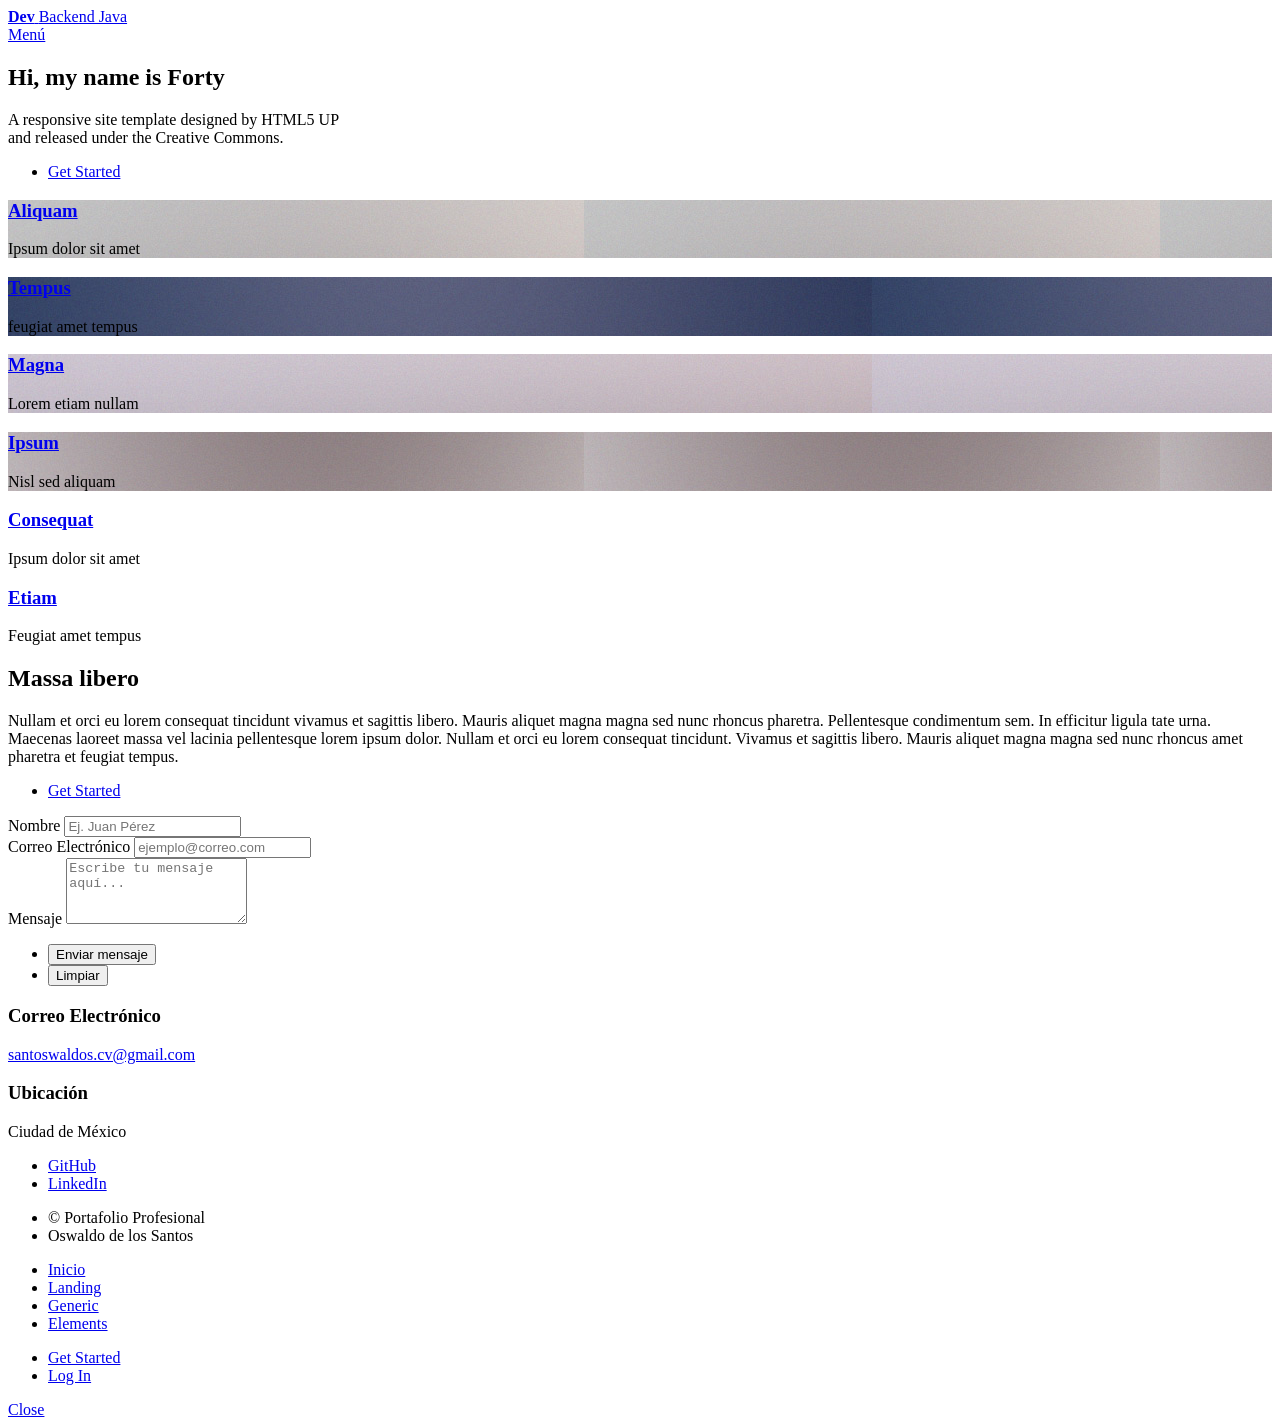
==== index.html @ a9aa3e2d "Ajuste de formulario agregando formspree" ====
<!DOCTYPE HTML>
<!--
	Forty by HTML5 UP
	html5up.net | @ajlkn
	Free for personal and commercial use under the CCA 3.0 license (html5up.net/license)
-->
<html>
	<head>
		<title>Portafolio profesional</title>
		<meta charset="utf-8" />
		<meta name="viewport" content="width=device-width, initial-scale=1, user-scalable=no" />
		<link rel="stylesheet" href="assets/css/main.css" />
		<noscript><link rel="stylesheet" href="assets/css/noscript.css" /></noscript>
	</head>
	<body class="is-preload">

		<!-- Wrapper -->
			<div id="wrapper">

				<!-- Header -->
					<header id="header" class="alt">
						<a href="index.html" class="logo"><strong>Dev</strong> <span>Backend Java</span></a>
						<nav>
							<a href="#menu">Menú</a>
						</nav>
					</header>

				<!-- Menu -->
					<nav id="menu">
						<ul class="links">
							<li><a href="index.html">Inicio</a></li>
							<li><a href="landing.html">Landing</a></li>
							<li><a href="generic.html">Generic</a></li>
							<li><a href="elements.html">Elements</a></li>
						</ul>
						<ul class="actions stacked">
							<li><a href="#" class="button primary fit">Get Started</a></li>
							<li><a href="#" class="button fit">Log In</a></li>
						</ul>
					</nav>

				<!-- Banner -->
					<section id="banner" class="major">
						<div class="inner">
							<header class="major">
								<h1>Hi, my name is Forty</h1>
							</header>
							<div class="content">
								<p>A responsive site template designed by HTML5 UP<br />
								and released under the Creative Commons.</p>
								<ul class="actions">
									<li><a href="#one" class="button next scrolly">Get Started</a></li>
								</ul>
							</div>
						</div>
					</section>

				<!-- Main -->
					<div id="main">

						<!-- One -->
							<section id="one" class="tiles">
								<article>
									<span class="image">
										<img src="images/pic01.jpg" alt="" />
									</span>
									<header class="major">
										<h3><a href="landing.html" class="link">Aliquam</a></h3>
										<p>Ipsum dolor sit amet</p>
									</header>
								</article>
								<article>
									<span class="image">
										<img src="images/pic02.jpg" alt="" />
									</span>
									<header class="major">
										<h3><a href="landing.html" class="link">Tempus</a></h3>
										<p>feugiat amet tempus</p>
									</header>
								</article>
								<article>
									<span class="image">
										<img src="images/pic03.jpg" alt="" />
									</span>
									<header class="major">
										<h3><a href="landing.html" class="link">Magna</a></h3>
										<p>Lorem etiam nullam</p>
									</header>
								</article>
								<article>
									<span class="image">
										<img src="images/pic04.jpg" alt="" />
									</span>
									<header class="major">
										<h3><a href="landing.html" class="link">Ipsum</a></h3>
										<p>Nisl sed aliquam</p>
									</header>
								</article>
								<article>
									<span class="image">
										<img src="images/pic05.jpg" alt="" />
									</span>
									<header class="major">
										<h3><a href="landing.html" class="link">Consequat</a></h3>
										<p>Ipsum dolor sit amet</p>
									</header>
								</article>
								<article>
									<span class="image">
										<img src="images/pic06.jpg" alt="" />
									</span>
									<header class="major">
										<h3><a href="landing.html" class="link">Etiam</a></h3>
										<p>Feugiat amet tempus</p>
									</header>
								</article>
							</section>

						<!-- Two -->
							<section id="two">
								<div class="inner">
									<header class="major">
										<h2>Massa libero</h2>
									</header>
									<p>Nullam et orci eu lorem consequat tincidunt vivamus et sagittis libero. Mauris aliquet magna magna sed nunc rhoncus pharetra. Pellentesque condimentum sem. In efficitur ligula tate urna. Maecenas laoreet massa vel lacinia pellentesque lorem ipsum dolor. Nullam et orci eu lorem consequat tincidunt. Vivamus et sagittis libero. Mauris aliquet magna magna sed nunc rhoncus amet pharetra et feugiat tempus.</p>
									<ul class="actions">
										<li><a href="landing.html" class="button next">Get Started</a></li>
									</ul>
								</div>
							</section>

					</div>

				<!-- Contact -->
					<section id="contact">
						<div class="inner">

							<section>
							  <form method="POST" action="https://formspree.io/f/xrergryk">
							
							    <div class="fields">
								
							      <div class="field half">
							        <label for="name">Nombre</label>
							        <input 
							          type="text" 
							          name="name" 
							          id="name" 
							          placeholder="Ej. Juan Pérez"
							          required
							        />
							      </div>
							  
							      <div class="field half">
							        <label for="email">Correo Electrónico</label>
							        <input 
							          type="email" 
							          name="email" 
							          id="email" 
							          placeholder="ejemplo@correo.com"
							          required
							        />
							      </div>
							  
							      <div class="field">
							        <label for="message">Mensaje</label>
							        <textarea 
							          name="message" 
							          id="message" 
							          rows="4"
							          placeholder="Escribe tu mensaje aquí..."
							          required
							        ></textarea>
							      </div>
							  
							    </div>
							
							    <!-- Anti-spam (opcional pero recomendado) -->
							    <input type="text" name="_gotcha" style="display:none">
							
							    <ul class="actions">
							      <li>
							        <input type="submit" value="Enviar mensaje" class="primary" />
							      </li>
							      <li>
							        <input type="reset" value="Limpiar" />
							      </li>
							    </ul>
							  </form>
							</section>

							<section class="split">
								<section>
									<div class="contact-method">
										<span class="icon solid alt fa-envelope"></span>
										<h3>Correo Electrónico</h3>
										<a href="mailto:santoswaldos.cv@gmail.com">santoswaldos.cv@gmail.com</a>
									</div>
								</section>
								<section>
									<div class="contact-method">
										<span class="icon solid alt fa-home"></span>
										<h3>Ubicación</h3>
										<span>Ciudad de México</br></span>
									</div>
								</section>
							</section>
						</div>
					</section>

				<!-- Footer -->
					<footer id="footer">
						<div class="inner">
							<ul class="icons">
								<li><a href="https://github.com/OswaldoDS" class="icon brands alt fa-github"><span class="label">GitHub</span></a></li>
								<li><a href="https://www.linkedin.com/in/oswaldo-d-h" class="icon brands alt fa-linkedin-in"><span class="label">LinkedIn</span></a></li>
							</ul>
							<ul class="copyright">
								<li>&copy; Portafolio Profesional</li><li> Oswaldo de los Santos</li>
							</ul>
						</div>
					</footer>

			</div>

		<!-- Scripts -->
			<script src="assets/js/jquery.min.js"></script>
			<script src="assets/js/jquery.scrolly.min.js"></script>
			<script src="assets/js/jquery.scrollex.min.js"></script>
			<script src="assets/js/browser.min.js"></script>
			<script src="assets/js/breakpoints.min.js"></script>
			<script src="assets/js/util.js"></script>
			<script src="assets/js/main.js"></script>

	</body>
</html>
---- assets/css/main.css ----
@import url(fontawesome-all.min.css);
@import url("https://fonts.googleapis.com/css?family=Source+Sans+Pro:300,300italic,600,600italic");

/*
	Forty by HTML5 UP
	html5up.net | @ajlkn
	Free for personal and commercial use under the CCA 3.0 license (html5up.net/license)
*/

html, body, div, span, applet, object,
iframe, h1, h2, h3, h4, h5, h6, p, blockquote,
pre, a, abbr, acronym, address, big, cite,
code, del, dfn, em, img, ins, kbd, q, s, samp,
small, strike, strong, sub, sup, tt, var, b,
u, i, center, dl, dt, dd, ol, ul, li, fieldset,
form, label, legend, table, caption, tbody,
tfoot, thead, tr, th, td, article, aside,
canvas, details, embed, figure, figcaption,
footer, header, hgroup, menu, nav, output, ruby,
section, summary, time, mark, audio, video {
	margin: 0;
	padding: 0;
	border: 0;
	font-size: 100%;
	font: inherit;
	vertical-align: baseline;}

article, aside, details, figcaption, figure,
footer, header, hgroup, menu, nav, section {
	display: block;}

body {
	line-height: 1;
}

ol, ul {
	list-style: none;
}

blockquote, q {
	quotes: none;
}

	blockquote:before, blockquote:after, q:before, q:after {
		content: '';
		content: none;
	}

table {
	border-collapse: collapse;
	border-spacing: 0;
}

body {
	-webkit-text-size-adjust: none;
}

mark {
	background-color: transparent;
	color: inherit;
}

input::-moz-focus-inner {
	border: 0;
	padding: 0;
}

input, select, textarea {
	-moz-appearance: none;
	-webkit-appearance: none;
	-ms-appearance: none;
	appearance: none;
}

/* Basic */

	@-ms-viewport {
		width: device-width;
	}

	body {
		-ms-overflow-style: scrollbar;
	}

	@media screen and (max-width: 480px) {

		html, body {
			min-width: 320px;
		}

	}

	html {
		box-sizing: border-box;
	}

	*, *:before, *:after {
		box-sizing: inherit;
	}

	body {
		background: #242943;
	}

		body.is-preload *, body.is-preload *:before, body.is-preload *:after {
			-moz-animation: none !important;
			-webkit-animation: none !important;
			-ms-animation: none !important;
			animation: none !important;
			-moz-transition: none !important;
			-webkit-transition: none !important;
			-ms-transition: none !important;
			transition: none !important;
		}

/* Type */

	body, input, select, textarea {
		color: #ffffff;
		font-family: "Source Sans Pro", Helvetica, sans-serif;
		font-size: 17pt;
		font-weight: 300;
		letter-spacing: 0.025em;
		line-height: 1.65;
	}

		@media screen and (max-width: 1680px) {

			body, input, select, textarea {
				font-size: 14pt;
			}

		}

		@media screen and (max-width: 1280px) {

			body, input, select, textarea {
				font-size: 12pt;
			}

		}

		@media screen and (max-width: 360px) {

			body, input, select, textarea {
				font-size: 11pt;
			}

		}

	a {
		-moz-transition: color 0.2s ease-in-out, border-bottom-color 0.2s ease-in-out;
		-webkit-transition: color 0.2s ease-in-out, border-bottom-color 0.2s ease-in-out;
		-ms-transition: color 0.2s ease-in-out, border-bottom-color 0.2s ease-in-out;
		transition: color 0.2s ease-in-out, border-bottom-color 0.2s ease-in-out;
		border-bottom: dotted 1px;
		color: inherit;
		text-decoration: none;
	}

		a:hover {
			border-bottom-color: transparent;
			color: #9bf1ff !important;
		}

		a:active {
			color: #53e3fb !important;
		}

	strong, b {
		color: #ffffff;
		font-weight: 600;
	}

	em, i {
		font-style: italic;
	}

	p {
		margin: 0 0 2em 0;
	}

	h1, h2, h3, h4, h5, h6 {
		color: #ffffff;
		font-weight: 600;
		line-height: 1.65;
		margin: 0 0 1em 0;
	}

		h1 a, h2 a, h3 a, h4 a, h5 a, h6 a {
			color: inherit;
			border-bottom: 0;
		}

	h1 {
		font-size: 2.5em;
	}

	h2 {
		font-size: 1.75em;
	}

	h3 {
		font-size: 1.35em;
	}

	h4 {
		font-size: 1.1em;
	}

	h5 {
		font-size: 0.9em;
	}

	h6 {
		font-size: 0.7em;
	}

	@media screen and (max-width: 736px) {

		h1 {
			font-size: 2em;
		}

		h2 {
			font-size: 1.5em;
		}

		h3 {
			font-size: 1.25em;
		}

	}

	sub {
		font-size: 0.8em;
		position: relative;
		top: 0.5em;
	}

	sup {
		font-size: 0.8em;
		position: relative;
		top: -0.5em;
	}

	blockquote {
		border-left: solid 4px rgba(212, 212, 255, 0.1);
		font-style: italic;
		margin: 0 0 2em 0;
		padding: 0.5em 0 0.5em 2em;
	}

	code {
		background: rgba(212, 212, 255, 0.035);
		font-family: "Courier New", monospace;
		font-size: 0.9em;
		margin: 0 0.25em;
		padding: 0.25em 0.65em;
	}

	pre {
		-webkit-overflow-scrolling: touch;
		font-family: "Courier New", monospace;
		font-size: 0.9em;
		margin: 0 0 2em 0;
	}

		pre code {
			display: block;
			line-height: 1.75;
			padding: 1em 1.5em;
			overflow-x: auto;
		}

	hr {
		border: 0;
		border-bottom: solid 1px rgba(212, 212, 255, 0.1);
		margin: 2em 0;
	}

		hr.major {
			margin: 3em 0;
		}

	.align-left {
		text-align: left;
	}

	.align-center {
		text-align: center;
	}

	.align-right {
		text-align: right;
	}

/* Row */

	.row {
		display: flex;
		flex-wrap: wrap;
		box-sizing: border-box;
		align-items: stretch;
	}

		.row > * {
			box-sizing: border-box;
		}

		.row.gtr-uniform > * > :last-child {
			margin-bottom: 0;
		}

		.row.aln-left {
			justify-content: flex-start;
		}

		.row.aln-center {
			justify-content: center;
		}

		.row.aln-right {
			justify-content: flex-end;
		}

		.row.aln-top {
			align-items: flex-start;
		}

		.row.aln-middle {
			align-items: center;
		}

		.row.aln-bottom {
			align-items: flex-end;
		}

		.row > .imp {
			order: -1;
		}

		.row > .col-1 {
			width: 8.33333%;
		}

		.row > .off-1 {
			margin-left: 8.33333%;
		}

		.row > .col-2 {
			width: 16.66667%;
		}

		.row > .off-2 {
			margin-left: 16.66667%;
		}

		.row > .col-3 {
			width: 25%;
		}

		.row > .off-3 {
			margin-left: 25%;
		}

		.row > .col-4 {
			width: 33.33333%;
		}

		.row > .off-4 {
			margin-left: 33.33333%;
		}

		.row > .col-5 {
			width: 41.66667%;
		}

		.row > .off-5 {
			margin-left: 41.66667%;
		}

		.row > .col-6 {
			width: 50%;
		}

		.row > .off-6 {
			margin-left: 50%;
		}

		.row > .col-7 {
			width: 58.33333%;
		}

		.row > .off-7 {
			margin-left: 58.33333%;
		}

		.row > .col-8 {
			width: 66.66667%;
		}

		.row > .off-8 {
			margin-left: 66.66667%;
		}

		.row > .col-9 {
			width: 75%;
		}

		.row > .off-9 {
			margin-left: 75%;
		}

		.row > .col-10 {
			width: 83.33333%;
		}

		.row > .off-10 {
			margin-left: 83.33333%;
		}

		.row > .col-11 {
			width: 91.66667%;
		}

		.row > .off-11 {
			margin-left: 91.66667%;
		}

		.row > .col-12 {
			width: 100%;
		}

		.row > .off-12 {
			margin-left: 100%;
		}

		.row.gtr-0 {
			margin-top: 0;
			margin-left: 0em;
		}

			.row.gtr-0 > * {
				padding: 0 0 0 0em;
			}

			.row.gtr-0.gtr-uniform {
				margin-top: 0em;
			}

				.row.gtr-0.gtr-uniform > * {
					padding-top: 0em;
				}

		.row.gtr-25 {
			margin-top: 0;
			margin-left: -0.5em;
		}

			.row.gtr-25 > * {
				padding: 0 0 0 0.5em;
			}

			.row.gtr-25.gtr-uniform {
				margin-top: -0.5em;
			}

				.row.gtr-25.gtr-uniform > * {
					padding-top: 0.5em;
				}

		.row.gtr-50 {
			margin-top: 0;
			margin-left: -1em;
		}

			.row.gtr-50 > * {
				padding: 0 0 0 1em;
			}

			.row.gtr-50.gtr-uniform {
				margin-top: -1em;
			}

				.row.gtr-50.gtr-uniform > * {
					padding-top: 1em;
				}

		.row {
			margin-top: 0;
			margin-left: -2em;
		}

			.row > * {
				padding: 0 0 0 2em;
			}

			.row.gtr-uniform {
				margin-top: -2em;
			}

				.row.gtr-uniform > * {
					padding-top: 2em;
				}

		.row.gtr-150 {
			margin-top: 0;
			margin-left: -3em;
		}

			.row.gtr-150 > * {
				padding: 0 0 0 3em;
			}

			.row.gtr-150.gtr-uniform {
				margin-top: -3em;
			}

				.row.gtr-150.gtr-uniform > * {
					padding-top: 3em;
				}

		.row.gtr-200 {
			margin-top: 0;
			margin-left: -4em;
		}

			.row.gtr-200 > * {
				padding: 0 0 0 4em;
			}

			.row.gtr-200.gtr-uniform {
				margin-top: -4em;
			}

				.row.gtr-200.gtr-uniform > * {
					padding-top: 4em;
				}

		@media screen and (max-width: 1680px) {

			.row {
				display: flex;
				flex-wrap: wrap;
				box-sizing: border-box;
				align-items: stretch;
			}

				.row > * {
					box-sizing: border-box;
				}

				.row.gtr-uniform > * > :last-child {
					margin-bottom: 0;
				}

				.row.aln-left {
					justify-content: flex-start;
				}

				.row.aln-center {
					justify-content: center;
				}

				.row.aln-right {
					justify-content: flex-end;
				}

				.row.aln-top {
					align-items: flex-start;
				}

				.row.aln-middle {
					align-items: center;
				}

				.row.aln-bottom {
					align-items: flex-end;
				}

				.row > .imp-xlarge {
					order: -1;
				}

				.row > .col-1-xlarge {
					width: 8.33333%;
				}

				.row > .off-1-xlarge {
					margin-left: 8.33333%;
				}

				.row > .col-2-xlarge {
					width: 16.66667%;
				}

				.row > .off-2-xlarge {
					margin-left: 16.66667%;
				}

				.row > .col-3-xlarge {
					width: 25%;
				}

				.row > .off-3-xlarge {
					margin-left: 25%;
				}

				.row > .col-4-xlarge {
					width: 33.33333%;
				}

				.row > .off-4-xlarge {
					margin-left: 33.33333%;
				}

				.row > .col-5-xlarge {
					width: 41.66667%;
				}

				.row > .off-5-xlarge {
					margin-left: 41.66667%;
				}

				.row > .col-6-xlarge {
					width: 50%;
				}

				.row > .off-6-xlarge {
					margin-left: 50%;
				}

				.row > .col-7-xlarge {
					width: 58.33333%;
				}

				.row > .off-7-xlarge {
					margin-left: 58.33333%;
				}

				.row > .col-8-xlarge {
					width: 66.66667%;
				}

				.row > .off-8-xlarge {
					margin-left: 66.66667%;
				}

				.row > .col-9-xlarge {
					width: 75%;
				}

				.row > .off-9-xlarge {
					margin-left: 75%;
				}

				.row > .col-10-xlarge {
					width: 83.33333%;
				}

				.row > .off-10-xlarge {
					margin-left: 83.33333%;
				}

				.row > .col-11-xlarge {
					width: 91.66667%;
				}

				.row > .off-11-xlarge {
					margin-left: 91.66667%;
				}

				.row > .col-12-xlarge {
					width: 100%;
				}

				.row > .off-12-xlarge {
					margin-left: 100%;
				}

				.row.gtr-0 {
					margin-top: 0;
					margin-left: 0em;
				}

					.row.gtr-0 > * {
						padding: 0 0 0 0em;
					}

					.row.gtr-0.gtr-uniform {
						margin-top: 0em;
					}

						.row.gtr-0.gtr-uniform > * {
							padding-top: 0em;
						}

				.row.gtr-25 {
					margin-top: 0;
					margin-left: -0.5em;
				}

					.row.gtr-25 > * {
						padding: 0 0 0 0.5em;
					}

					.row.gtr-25.gtr-uniform {
						margin-top: -0.5em;
					}

						.row.gtr-25.gtr-uniform > * {
							padding-top: 0.5em;
						}

				.row.gtr-50 {
					margin-top: 0;
					margin-left: -1em;
				}

					.row.gtr-50 > * {
						padding: 0 0 0 1em;
					}

					.row.gtr-50.gtr-uniform {
						margin-top: -1em;
					}

						.row.gtr-50.gtr-uniform > * {
							padding-top: 1em;
						}

				.row {
					margin-top: 0;
					margin-left: -2em;
				}

					.row > * {
						padding: 0 0 0 2em;
					}

					.row.gtr-uniform {
						margin-top: -2em;
					}

						.row.gtr-uniform > * {
							padding-top: 2em;
						}

				.row.gtr-150 {
					margin-top: 0;
					margin-left: -3em;
				}

					.row.gtr-150 > * {
						padding: 0 0 0 3em;
					}

					.row.gtr-150.gtr-uniform {
						margin-top: -3em;
					}

						.row.gtr-150.gtr-uniform > * {
							padding-top: 3em;
						}

				.row.gtr-200 {
					margin-top: 0;
					margin-left: -4em;
				}

					.row.gtr-200 > * {
						padding: 0 0 0 4em;
					}

					.row.gtr-200.gtr-uniform {
						margin-top: -4em;
					}

						.row.gtr-200.gtr-uniform > * {
							padding-top: 4em;
						}

		}

		@media screen and (max-width: 1280px) {

			.row {
				display: flex;
				flex-wrap: wrap;
				box-sizing: border-box;
				align-items: stretch;
			}

				.row > * {
					box-sizing: border-box;
				}

				.row.gtr-uniform > * > :last-child {
					margin-bottom: 0;
				}

				.row.aln-left {
					justify-content: flex-start;
				}

				.row.aln-center {
					justify-content: center;
				}

				.row.aln-right {
					justify-content: flex-end;
				}

				.row.aln-top {
					align-items: flex-start;
				}

				.row.aln-middle {
					align-items: center;
				}

				.row.aln-bottom {
					align-items: flex-end;
				}

				.row > .imp-large {
					order: -1;
				}

				.row > .col-1-large {
					width: 8.33333%;
				}

				.row > .off-1-large {
					margin-left: 8.33333%;
				}

				.row > .col-2-large {
					width: 16.66667%;
				}

				.row > .off-2-large {
					margin-left: 16.66667%;
				}

				.row > .col-3-large {
					width: 25%;
				}

				.row > .off-3-large {
					margin-left: 25%;
				}

				.row > .col-4-large {
					width: 33.33333%;
				}

				.row > .off-4-large {
					margin-left: 33.33333%;
				}

				.row > .col-5-large {
					width: 41.66667%;
				}

				.row > .off-5-large {
					margin-left: 41.66667%;
				}

				.row > .col-6-large {
					width: 50%;
				}

				.row > .off-6-large {
					margin-left: 50%;
				}

				.row > .col-7-large {
					width: 58.33333%;
				}

				.row > .off-7-large {
					margin-left: 58.33333%;
				}

				.row > .col-8-large {
					width: 66.66667%;
				}

				.row > .off-8-large {
					margin-left: 66.66667%;
				}

				.row > .col-9-large {
					width: 75%;
				}

				.row > .off-9-large {
					margin-left: 75%;
				}

				.row > .col-10-large {
					width: 83.33333%;
				}

				.row > .off-10-large {
					margin-left: 83.33333%;
				}

				.row > .col-11-large {
					width: 91.66667%;
				}

				.row > .off-11-large {
					margin-left: 91.66667%;
				}

				.row > .col-12-large {
					width: 100%;
				}

				.row > .off-12-large {
					margin-left: 100%;
				}

				.row.gtr-0 {
					margin-top: 0;
					margin-left: 0em;
				}

					.row.gtr-0 > * {
						padding: 0 0 0 0em;
					}

					.row.gtr-0.gtr-uniform {
						margin-top: 0em;
					}

						.row.gtr-0.gtr-uniform > * {
							padding-top: 0em;
						}

				.row.gtr-25 {
					margin-top: 0;
					margin-left: -0.375em;
				}

					.row.gtr-25 > * {
						padding: 0 0 0 0.375em;
					}

					.row.gtr-25.gtr-uniform {
						margin-top: -0.375em;
					}

						.row.gtr-25.gtr-uniform > * {
							padding-top: 0.375em;
						}

				.row.gtr-50 {
					margin-top: 0;
					margin-left: -0.75em;
				}

					.row.gtr-50 > * {
						padding: 0 0 0 0.75em;
					}

					.row.gtr-50.gtr-uniform {
						margin-top: -0.75em;
					}

						.row.gtr-50.gtr-uniform > * {
							padding-top: 0.75em;
						}

				.row {
					margin-top: 0;
					margin-left: -1.5em;
				}

					.row > * {
						padding: 0 0 0 1.5em;
					}

					.row.gtr-uniform {
						margin-top: -1.5em;
					}

						.row.gtr-uniform > * {
							padding-top: 1.5em;
						}

				.row.gtr-150 {
					margin-top: 0;
					margin-left: -2.25em;
				}

					.row.gtr-150 > * {
						padding: 0 0 0 2.25em;
					}

					.row.gtr-150.gtr-uniform {
						margin-top: -2.25em;
					}

						.row.gtr-150.gtr-uniform > * {
							padding-top: 2.25em;
						}

				.row.gtr-200 {
					margin-top: 0;
					margin-left: -3em;
				}

					.row.gtr-200 > * {
						padding: 0 0 0 3em;
					}

					.row.gtr-200.gtr-uniform {
						margin-top: -3em;
					}

						.row.gtr-200.gtr-uniform > * {
							padding-top: 3em;
						}

		}

		@media screen and (max-width: 980px) {

			.row {
				display: flex;
				flex-wrap: wrap;
				box-sizing: border-box;
				align-items: stretch;
			}

				.row > * {
					box-sizing: border-box;
				}

				.row.gtr-uniform > * > :last-child {
					margin-bottom: 0;
				}

				.row.aln-left {
					justify-content: flex-start;
				}

				.row.aln-center {
					justify-content: center;
				}

				.row.aln-right {
					justify-content: flex-end;
				}

				.row.aln-top {
					align-items: flex-start;
				}

				.row.aln-middle {
					align-items: center;
				}

				.row.aln-bottom {
					align-items: flex-end;
				}

				.row > .imp-medium {
					order: -1;
				}

				.row > .col-1-medium {
					width: 8.33333%;
				}

				.row > .off-1-medium {
					margin-left: 8.33333%;
				}

				.row > .col-2-medium {
					width: 16.66667%;
				}

				.row > .off-2-medium {
					margin-left: 16.66667%;
				}

				.row > .col-3-medium {
					width: 25%;
				}

				.row > .off-3-medium {
					margin-left: 25%;
				}

				.row > .col-4-medium {
					width: 33.33333%;
				}

				.row > .off-4-medium {
					margin-left: 33.33333%;
				}

				.row > .col-5-medium {
					width: 41.66667%;
				}

				.row > .off-5-medium {
					margin-left: 41.66667%;
				}

				.row > .col-6-medium {
					width: 50%;
				}

				.row > .off-6-medium {
					margin-left: 50%;
				}

				.row > .col-7-medium {
					width: 58.33333%;
				}

				.row > .off-7-medium {
					margin-left: 58.33333%;
				}

				.row > .col-8-medium {
					width: 66.66667%;
				}

				.row > .off-8-medium {
					margin-left: 66.66667%;
				}

				.row > .col-9-medium {
					width: 75%;
				}

				.row > .off-9-medium {
					margin-left: 75%;
				}

				.row > .col-10-medium {
					width: 83.33333%;
				}

				.row > .off-10-medium {
					margin-left: 83.33333%;
				}

				.row > .col-11-medium {
					width: 91.66667%;
				}

				.row > .off-11-medium {
					margin-left: 91.66667%;
				}

				.row > .col-12-medium {
					width: 100%;
				}

				.row > .off-12-medium {
					margin-left: 100%;
				}

				.row.gtr-0 {
					margin-top: 0;
					margin-left: 0em;
				}

					.row.gtr-0 > * {
						padding: 0 0 0 0em;
					}

					.row.gtr-0.gtr-uniform {
						margin-top: 0em;
					}

						.row.gtr-0.gtr-uniform > * {
							padding-top: 0em;
						}

				.row.gtr-25 {
					margin-top: 0;
					margin-left: -0.375em;
				}

					.row.gtr-25 > * {
						padding: 0 0 0 0.375em;
					}

					.row.gtr-25.gtr-uniform {
						margin-top: -0.375em;
					}

						.row.gtr-25.gtr-uniform > * {
							padding-top: 0.375em;
						}

				.row.gtr-50 {
					margin-top: 0;
					margin-left: -0.75em;
				}

					.row.gtr-50 > * {
						padding: 0 0 0 0.75em;
					}

					.row.gtr-50.gtr-uniform {
						margin-top: -0.75em;
					}

						.row.gtr-50.gtr-uniform > * {
							padding-top: 0.75em;
						}

				.row {
					margin-top: 0;
					margin-left: -1.5em;
				}

					.row > * {
						padding: 0 0 0 1.5em;
					}

					.row.gtr-uniform {
						margin-top: -1.5em;
					}

						.row.gtr-uniform > * {
							padding-top: 1.5em;
						}

				.row.gtr-150 {
					margin-top: 0;
					margin-left: -2.25em;
				}

					.row.gtr-150 > * {
						padding: 0 0 0 2.25em;
					}

					.row.gtr-150.gtr-uniform {
						margin-top: -2.25em;
					}

						.row.gtr-150.gtr-uniform > * {
							padding-top: 2.25em;
						}

				.row.gtr-200 {
					margin-top: 0;
					margin-left: -3em;
				}

					.row.gtr-200 > * {
						padding: 0 0 0 3em;
					}

					.row.gtr-200.gtr-uniform {
						margin-top: -3em;
					}

						.row.gtr-200.gtr-uniform > * {
							padding-top: 3em;
						}

		}

		@media screen and (max-width: 736px) {

			.row {
				display: flex;
				flex-wrap: wrap;
				box-sizing: border-box;
				align-items: stretch;
			}

				.row > * {
					box-sizing: border-box;
				}

				.row.gtr-uniform > * > :last-child {
					margin-bottom: 0;
				}

				.row.aln-left {
					justify-content: flex-start;
				}

				.row.aln-center {
					justify-content: center;
				}

				.row.aln-right {
					justify-content: flex-end;
				}

				.row.aln-top {
					align-items: flex-start;
				}

				.row.aln-middle {
					align-items: center;
				}

				.row.aln-bottom {
					align-items: flex-end;
				}

				.row > .imp-small {
					order: -1;
				}

				.row > .col-1-small {
					width: 8.33333%;
				}

				.row > .off-1-small {
					margin-left: 8.33333%;
				}

				.row > .col-2-small {
					width: 16.66667%;
				}

				.row > .off-2-small {
					margin-left: 16.66667%;
				}

				.row > .col-3-small {
					width: 25%;
				}

				.row > .off-3-small {
					margin-left: 25%;
				}

				.row > .col-4-small {
					width: 33.33333%;
				}

				.row > .off-4-small {
					margin-left: 33.33333%;
				}

				.row > .col-5-small {
					width: 41.66667%;
				}

				.row > .off-5-small {
					margin-left: 41.66667%;
				}

				.row > .col-6-small {
					width: 50%;
				}

				.row > .off-6-small {
					margin-left: 50%;
				}

				.row > .col-7-small {
					width: 58.33333%;
				}

				.row > .off-7-small {
					margin-left: 58.33333%;
				}

				.row > .col-8-small {
					width: 66.66667%;
				}

				.row > .off-8-small {
					margin-left: 66.66667%;
				}

				.row > .col-9-small {
					width: 75%;
				}

				.row > .off-9-small {
					margin-left: 75%;
				}

				.row > .col-10-small {
					width: 83.33333%;
				}

				.row > .off-10-small {
					margin-left: 83.33333%;
				}

				.row > .col-11-small {
					width: 91.66667%;
				}

				.row > .off-11-small {
					margin-left: 91.66667%;
				}

				.row > .col-12-small {
					width: 100%;
				}

				.row > .off-12-small {
					margin-left: 100%;
				}

				.row.gtr-0 {
					margin-top: 0;
					margin-left: 0em;
				}

					.row.gtr-0 > * {
						padding: 0 0 0 0em;
					}

					.row.gtr-0.gtr-uniform {
						margin-top: 0em;
					}

						.row.gtr-0.gtr-uniform > * {
							padding-top: 0em;
						}

				.row.gtr-25 {
					margin-top: 0;
					margin-left: -0.3125em;
				}

					.row.gtr-25 > * {
						padding: 0 0 0 0.3125em;
					}

					.row.gtr-25.gtr-uniform {
						margin-top: -0.3125em;
					}

						.row.gtr-25.gtr-uniform > * {
							padding-top: 0.3125em;
						}

				.row.gtr-50 {
					margin-top: 0;
					margin-left: -0.625em;
				}

					.row.gtr-50 > * {
						padding: 0 0 0 0.625em;
					}

					.row.gtr-50.gtr-uniform {
						margin-top: -0.625em;
					}

						.row.gtr-50.gtr-uniform > * {
							padding-top: 0.625em;
						}

				.row {
					margin-top: 0;
					margin-left: -1.25em;
				}

					.row > * {
						padding: 0 0 0 1.25em;
					}

					.row.gtr-uniform {
						margin-top: -1.25em;
					}

						.row.gtr-uniform > * {
							padding-top: 1.25em;
						}

				.row.gtr-150 {
					margin-top: 0;
					margin-left: -1.875em;
				}

					.row.gtr-150 > * {
						padding: 0 0 0 1.875em;
					}

					.row.gtr-150.gtr-uniform {
						margin-top: -1.875em;
					}

						.row.gtr-150.gtr-uniform > * {
							padding-top: 1.875em;
						}

				.row.gtr-200 {
					margin-top: 0;
					margin-left: -2.5em;
				}

					.row.gtr-200 > * {
						padding: 0 0 0 2.5em;
					}

					.row.gtr-200.gtr-uniform {
						margin-top: -2.5em;
					}

						.row.gtr-200.gtr-uniform > * {
							padding-top: 2.5em;
						}

		}

		@media screen and (max-width: 480px) {

			.row {
				display: flex;
				flex-wrap: wrap;
				box-sizing: border-box;
				align-items: stretch;
			}

				.row > * {
					box-sizing: border-box;
				}

				.row.gtr-uniform > * > :last-child {
					margin-bottom: 0;
				}

				.row.aln-left {
					justify-content: flex-start;
				}

				.row.aln-center {
					justify-content: center;
				}

				.row.aln-right {
					justify-content: flex-end;
				}

				.row.aln-top {
					align-items: flex-start;
				}

				.row.aln-middle {
					align-items: center;
				}

				.row.aln-bottom {
					align-items: flex-end;
				}

				.row > .imp-xsmall {
					order: -1;
				}

				.row > .col-1-xsmall {
					width: 8.33333%;
				}

				.row > .off-1-xsmall {
					margin-left: 8.33333%;
				}

				.row > .col-2-xsmall {
					width: 16.66667%;
				}

				.row > .off-2-xsmall {
					margin-left: 16.66667%;
				}

				.row > .col-3-xsmall {
					width: 25%;
				}

				.row > .off-3-xsmall {
					margin-left: 25%;
				}

				.row > .col-4-xsmall {
					width: 33.33333%;
				}

				.row > .off-4-xsmall {
					margin-left: 33.33333%;
				}

				.row > .col-5-xsmall {
					width: 41.66667%;
				}

				.row > .off-5-xsmall {
					margin-left: 41.66667%;
				}

				.row > .col-6-xsmall {
					width: 50%;
				}

				.row > .off-6-xsmall {
					margin-left: 50%;
				}

				.row > .col-7-xsmall {
					width: 58.33333%;
				}

				.row > .off-7-xsmall {
					margin-left: 58.33333%;
				}

				.row > .col-8-xsmall {
					width: 66.66667%;
				}

				.row > .off-8-xsmall {
					margin-left: 66.66667%;
				}

				.row > .col-9-xsmall {
					width: 75%;
				}

				.row > .off-9-xsmall {
					margin-left: 75%;
				}

				.row > .col-10-xsmall {
					width: 83.33333%;
				}

				.row > .off-10-xsmall {
					margin-left: 83.33333%;
				}

				.row > .col-11-xsmall {
					width: 91.66667%;
				}

				.row > .off-11-xsmall {
					margin-left: 91.66667%;
				}

				.row > .col-12-xsmall {
					width: 100%;
				}

				.row > .off-12-xsmall {
					margin-left: 100%;
				}

				.row.gtr-0 {
					margin-top: 0;
					margin-left: 0em;
				}

					.row.gtr-0 > * {
						padding: 0 0 0 0em;
					}

					.row.gtr-0.gtr-uniform {
						margin-top: 0em;
					}

						.row.gtr-0.gtr-uniform > * {
							padding-top: 0em;
						}

				.row.gtr-25 {
					margin-top: 0;
					margin-left: -0.3125em;
				}

					.row.gtr-25 > * {
						padding: 0 0 0 0.3125em;
					}

					.row.gtr-25.gtr-uniform {
						margin-top: -0.3125em;
					}

						.row.gtr-25.gtr-uniform > * {
							padding-top: 0.3125em;
						}

				.row.gtr-50 {
					margin-top: 0;
					margin-left: -0.625em;
				}

					.row.gtr-50 > * {
						padding: 0 0 0 0.625em;
					}

					.row.gtr-50.gtr-uniform {
						margin-top: -0.625em;
					}

						.row.gtr-50.gtr-uniform > * {
							padding-top: 0.625em;
						}

				.row {
					margin-top: 0;
					margin-left: -1.25em;
				}

					.row > * {
						padding: 0 0 0 1.25em;
					}

					.row.gtr-uniform {
						margin-top: -1.25em;
					}

						.row.gtr-uniform > * {
							padding-top: 1.25em;
						}

				.row.gtr-150 {
					margin-top: 0;
					margin-left: -1.875em;
				}

					.row.gtr-150 > * {
						padding: 0 0 0 1.875em;
					}

					.row.gtr-150.gtr-uniform {
						margin-top: -1.875em;
					}

						.row.gtr-150.gtr-uniform > * {
							padding-top: 1.875em;
						}

				.row.gtr-200 {
					margin-top: 0;
					margin-left: -2.5em;
				}

					.row.gtr-200 > * {
						padding: 0 0 0 2.5em;
					}

					.row.gtr-200.gtr-uniform {
						margin-top: -2.5em;
					}

						.row.gtr-200.gtr-uniform > * {
							padding-top: 2.5em;
						}

		}

/* Section/Article */

	section.special, article.special {
		text-align: center;
	}

	header.major {
		width: -moz-max-content;
		width: -webkit-max-content;
		width: -ms-max-content;
		width: max-content;
		margin-bottom: 2em;
	}

		header.major > :first-child {
			margin-bottom: 0;
			width: calc(100% + 0.5em);
		}

			header.major > :first-child:after {
				content: '';
				background-color: #ffffff;
				display: block;
				height: 2px;
				margin: 0.325em 0 0.5em 0;
				width: 100%;
			}

		header.major > p {
			font-size: 0.7em;
			font-weight: 600;
			letter-spacing: 0.25em;
			margin-bottom: 0;
			text-transform: uppercase;
		}

		body.is-ie header.major > :first-child:after {
			max-width: 9em;
		}

		body.is-ie header.major > h1:after {
			max-width: 100% !important;
		}

	@media screen and (max-width: 736px) {

		header.major > p br {
			display: none;
		}

	}

/* Form */

	form {
		margin: 0 0 2em 0;
	}

		form > :last-child {
			margin-bottom: 0;
		}

		form > .fields {
			display: -moz-flex;
			display: -webkit-flex;
			display: -ms-flex;
			display: flex;
			-moz-flex-wrap: wrap;
			-webkit-flex-wrap: wrap;
			-ms-flex-wrap: wrap;
			flex-wrap: wrap;
			width: calc(100% + 3em);
			margin: -1.5em 0 2em -1.5em;
		}

			form > .fields > .field {
				-moz-flex-grow: 0;
				-webkit-flex-grow: 0;
				-ms-flex-grow: 0;
				flex-grow: 0;
				-moz-flex-shrink: 0;
				-webkit-flex-shrink: 0;
				-ms-flex-shrink: 0;
				flex-shrink: 0;
				padding: 1.5em 0 0 1.5em;
				width: calc(100% - 1.5em);
			}

				form > .fields > .field.half {
					width: calc(50% - 0.75em);
				}

				form > .fields > .field.third {
					width: calc(100%/3 - 0.5em);
				}

				form > .fields > .field.quarter {
					width: calc(25% - 0.375em);
				}

		@media screen and (max-width: 480px) {

			form > .fields {
				width: calc(100% + 3em);
				margin: -1.5em 0 2em -1.5em;
			}

				form > .fields > .field {
					padding: 1.5em 0 0 1.5em;
					width: calc(100% - 1.5em);
				}

					form > .fields > .field.half {
						width: calc(100% - 1.5em);
					}

					form > .fields > .field.third {
						width: calc(100% - 1.5em);
					}

					form > .fields > .field.quarter {
						width: calc(100% - 1.5em);
					}

		}

	label {
		color: #ffffff;
		display: block;
		font-size: 0.8em;
		font-weight: 600;
		letter-spacing: 0.25em;
		margin: 0 0 1em 0;
		text-transform: uppercase;
	}

	input[type="text"],
	input[type="password"],
	input[type="email"],
	input[type="tel"],
	input[type="search"],
	input[type="url"],
	select,
	textarea {
		-moz-appearance: none;
		-webkit-appearance: none;
		-ms-appearance: none;
		appearance: none;
		background: rgba(212, 212, 255, 0.035);
		border: none;
		border-radius: 0;
		color: inherit;
		display: block;
		outline: 0;
		padding: 0 1em;
		text-decoration: none;
		width: 100%;
	}

		input[type="text"]:invalid,
		input[type="password"]:invalid,
		input[type="email"]:invalid,
		input[type="tel"]:invalid,
		input[type="search"]:invalid,
		input[type="url"]:invalid,
		select:invalid,
		textarea:invalid {
			box-shadow: none;
		}

		input[type="text"]:focus,
		input[type="password"]:focus,
		input[type="email"]:focus,
		input[type="tel"]:focus,
		input[type="search"]:focus,
		input[type="url"]:focus,
		select:focus,
		textarea:focus {
			border-color: #9bf1ff;
			box-shadow: 0 0 0 2px #9bf1ff;
		}

	select {
		background-image: url("data:image/svg+xml;charset=utf8,%3Csvg xmlns='http://www.w3.org/2000/svg' width='40' height='40' preserveAspectRatio='none' viewBox='0 0 40 40'%3E%3Cpath d='M9.4,12.3l10.4,10.4l10.4-10.4c0.2-0.2,0.5-0.4,0.9-0.4c0.3,0,0.6,0.1,0.9,0.4l3.3,3.3c0.2,0.2,0.4,0.5,0.4,0.9 c0,0.4-0.1,0.6-0.4,0.9L20.7,31.9c-0.2,0.2-0.5,0.4-0.9,0.4c-0.3,0-0.6-0.1-0.9-0.4L4.3,17.3c-0.2-0.2-0.4-0.5-0.4-0.9 c0-0.4,0.1-0.6,0.4-0.9l3.3-3.3c0.2-0.2,0.5-0.4,0.9-0.4S9.1,12.1,9.4,12.3z' fill='rgba(212, 212, 255, 0.1)' /%3E%3C/svg%3E");
		background-size: 1.25rem;
		background-repeat: no-repeat;
		background-position: calc(100% - 1rem) center;
		height: 2.75em;
		padding-right: 2.75em;
		text-overflow: ellipsis;
	}

		select option {
			color: #ffffff;
			background: #242943;
		}

		select:focus::-ms-value {
			background-color: transparent;
		}

		select::-ms-expand {
			display: none;
		}

	input[type="text"],
	input[type="password"],
	input[type="email"],
	input[type="tel"],
	input[type="search"],
	input[type="url"],
	select {
		height: 2.75em;
	}

	textarea {
		padding: 0.75em 1em;
	}

	input[type="checkbox"],
	input[type="radio"] {
		-moz-appearance: none;
		-webkit-appearance: none;
		-ms-appearance: none;
		appearance: none;
		display: block;
		float: left;
		margin-right: -2em;
		opacity: 0;
		width: 1em;
		z-index: -1;
	}

		input[type="checkbox"] + label,
		input[type="radio"] + label {
			text-decoration: none;
			color: #ffffff;
			cursor: pointer;
			display: inline-block;
			font-weight: 300;
			padding-left: 2.65em;
			padding-right: 0.75em;
			position: relative;
		}

			input[type="checkbox"] + label:before,
			input[type="radio"] + label:before {
				-moz-osx-font-smoothing: grayscale;
				-webkit-font-smoothing: antialiased;
				display: inline-block;
				font-style: normal;
				font-variant: normal;
				text-rendering: auto;
				line-height: 1;
				text-transform: none !important;
				font-family: 'Font Awesome 5 Free';
				font-weight: 900;
			}

			input[type="checkbox"] + label:before,
			input[type="radio"] + label:before {
				background: rgba(212, 212, 255, 0.035);
				content: '';
				display: inline-block;
				font-size: 0.8em;
				height: 2.0625em;
				left: 0;
				letter-spacing: 0;
				line-height: 2.0625em;
				position: absolute;
				text-align: center;
				top: 0;
				width: 2.0625em;
			}

		input[type="checkbox"]:checked + label:before,
		input[type="radio"]:checked + label:before {
			background: #ffffff;
			border-color: #9bf1ff;
			content: '\f00c';
			color: #242943;
		}

		input[type="checkbox"]:focus + label:before,
		input[type="radio"]:focus + label:before {
			box-shadow: 0 0 0 2px #9bf1ff;
		}

	input[type="radio"] + label:before {
		border-radius: 100%;
	}

	::-webkit-input-placeholder {
		color: rgba(244, 244, 255, 0.2) !important;
		opacity: 1.0;
	}

	:-moz-placeholder {
		color: rgba(244, 244, 255, 0.2) !important;
		opacity: 1.0;
	}

	::-moz-placeholder {
		color: rgba(244, 244, 255, 0.2) !important;
		opacity: 1.0;
	}

	:-ms-input-placeholder {
		color: rgba(244, 244, 255, 0.2) !important;
		opacity: 1.0;
	}

/* Box */

	.box {
		border: solid 1px rgba(212, 212, 255, 0.1);
		margin-bottom: 2em;
		padding: 1.5em;
	}

		.box > :last-child,
		.box > :last-child > :last-child,
		.box > :last-child > :last-child > :last-child {
			margin-bottom: 0;
		}

		.box.alt {
			border: 0;
			border-radius: 0;
			padding: 0;
		}

/* Icon */

	.icon {
		text-decoration: none;
		border-bottom: none;
		position: relative;
	}

		.icon:before {
			-moz-osx-font-smoothing: grayscale;
			-webkit-font-smoothing: antialiased;
			display: inline-block;
			font-style: normal;
			font-variant: normal;
			text-rendering: auto;
			line-height: 1;
			text-transform: none !important;
			font-family: 'Font Awesome 5 Free';
			font-weight: 400;
		}

		.icon > .label {
			display: none;
		}

		.icon:before {
			line-height: inherit;
		}

		.icon.solid:before {
			font-weight: 900;
		}

		.icon.brands:before {
			font-family: 'Font Awesome 5 Brands';
		}

		.icon.alt:before {
			background-color: #ffffff;
			border-radius: 100%;
			color: #242943;
			display: inline-block;
			height: 2em;
			line-height: 2em;
			text-align: center;
			width: 2em;
		}

	a.icon.alt:before {
		-moz-transition: background-color 0.2s ease-in-out;
		-webkit-transition: background-color 0.2s ease-in-out;
		-ms-transition: background-color 0.2s ease-in-out;
		transition: background-color 0.2s ease-in-out;
	}

	a.icon.alt:hover:before {
		background-color: #6fc3df;
	}

	a.icon.alt:active:before {
		background-color: #37a6cb;
	}

/* Image */

	.image {
		border: 0;
		display: inline-block;
		position: relative;
	}

		.image img {
			display: block;
		}

		.image.left, .image.right {
			max-width: 30%;
		}

			.image.left img, .image.right img {
				width: 100%;
			}

		.image.left {
			float: left;
			margin: 0 1.5em 1.25em 0;
			top: 0.25em;
		}

		.image.right {
			float: right;
			margin: 0 0 1.25em 1.5em;
			top: 0.25em;
		}

		.image.fit {
			display: block;
			margin: 0 0 2em 0;
			width: 100%;
		}

			.image.fit img {
				width: 100%;
			}

		.image.main {
			display: block;
			margin: 2.5em 0;
			width: 100%;
		}

			.image.main img {
				width: 100%;
			}

			@media screen and (max-width: 736px) {

				.image.main {
					margin: 1.5em 0;
				}

			}

/* List */

	ol {
		list-style: decimal;
		margin: 0 0 2em 0;
		padding-left: 1.25em;
	}

		ol li {
			padding-left: 0.25em;
		}

	ul {
		list-style: disc;
		margin: 0 0 2em 0;
		padding-left: 1em;
	}

		ul li {
			padding-left: 0.5em;
		}

		ul.alt {
			list-style: none;
			padding-left: 0;
		}

			ul.alt li {
				border-top: solid 1px rgba(212, 212, 255, 0.1);
				padding: 0.5em 0;
			}

				ul.alt li:first-child {
					border-top: 0;
					padding-top: 0;
				}

	dl {
		margin: 0 0 2em 0;
	}

		dl dt {
			display: block;
			font-weight: 600;
			margin: 0 0 1em 0;
		}

		dl dd {
			margin-left: 2em;
		}

/* Actions */

	ul.actions {
		display: -moz-flex;
		display: -webkit-flex;
		display: -ms-flex;
		display: flex;
		cursor: default;
		list-style: none;
		margin-left: -1em;
		padding-left: 0;
	}

		ul.actions li {
			padding: 0 0 0 1em;
			vertical-align: middle;
		}

		ul.actions.special {
			-moz-justify-content: center;
			-webkit-justify-content: center;
			-ms-justify-content: center;
			justify-content: center;
			width: 100%;
			margin-left: 0;
		}

			ul.actions.special li:first-child {
				padding-left: 0;
			}

		ul.actions.stacked {
			-moz-flex-direction: column;
			-webkit-flex-direction: column;
			-ms-flex-direction: column;
			flex-direction: column;
			margin-left: 0;
		}

			ul.actions.stacked li {
				padding: 1.3em 0 0 0;
			}

				ul.actions.stacked li:first-child {
					padding-top: 0;
				}

		ul.actions.fit {
			width: calc(100% + 1em);
		}

			ul.actions.fit li {
				-moz-flex-grow: 1;
				-webkit-flex-grow: 1;
				-ms-flex-grow: 1;
				flex-grow: 1;
				-moz-flex-shrink: 1;
				-webkit-flex-shrink: 1;
				-ms-flex-shrink: 1;
				flex-shrink: 1;
				width: 100%;
			}

				ul.actions.fit li > * {
					width: 100%;
				}

			ul.actions.fit.stacked {
				width: 100%;
			}

/* Icons */

	ul.icons {
		cursor: default;
		list-style: none;
		padding-left: 0;
	}

		ul.icons li {
			display: inline-block;
			padding: 0 1em 0 0;
		}

			ul.icons li:last-child {
				padding-right: 0;
			}

		@media screen and (max-width: 736px) {

			ul.icons li {
				padding: 0 0.75em 0 0;
			}

		}

/* Pagination */

	ul.pagination {
		cursor: default;
		list-style: none;
		padding-left: 0;
	}

		ul.pagination li {
			display: inline-block;
			padding-left: 0;
			vertical-align: middle;
		}

			ul.pagination li > .page {
				-moz-transition: background-color 0.2s ease-in-out, color 0.2s ease-in-out;
				-webkit-transition: background-color 0.2s ease-in-out, color 0.2s ease-in-out;
				-ms-transition: background-color 0.2s ease-in-out, color 0.2s ease-in-out;
				transition: background-color 0.2s ease-in-out, color 0.2s ease-in-out;
				border-bottom: 0;
				display: inline-block;
				font-size: 0.8em;
				font-weight: 600;
				height: 1.5em;
				line-height: 1.5em;
				margin: 0 0.125em;
				min-width: 1.5em;
				padding: 0 0.5em;
				text-align: center;
			}

				ul.pagination li > .page.active {
					background-color: #ffffff;
					color: #242943;
				}

					ul.pagination li > .page.active:hover {
						background-color: #9bf1ff;
						color: #242943 !important;
					}

					ul.pagination li > .page.active:active {
						background-color: #53e3fb;
					}

			ul.pagination li:first-child {
				padding-right: 0.75em;
			}

			ul.pagination li:last-child {
				padding-left: 0.75em;
			}

		@media screen and (max-width: 480px) {

			ul.pagination li:nth-child(n+2):nth-last-child(n+2) {
				display: none;
			}

			ul.pagination li:first-child {
				padding-right: 0;
			}

		}

/* Table */

	.table-wrapper {
		-webkit-overflow-scrolling: touch;
		overflow-x: auto;
	}

	table {
		margin: 0 0 2em 0;
		width: 100%;
	}

		table tbody tr {
			border: solid 1px rgba(212, 212, 255, 0.1);
			border-left: 0;
			border-right: 0;
		}

			table tbody tr:nth-child(2n + 1) {
				background-color: rgba(212, 212, 255, 0.035);
			}

		table td {
			padding: 0.75em 0.75em;
		}

		table th {
			color: #ffffff;
			font-size: 0.9em;
			font-weight: 600;
			padding: 0 0.75em 0.75em 0.75em;
			text-align: left;
		}

		table thead {
			border-bottom: solid 2px rgba(212, 212, 255, 0.1);
		}

		table tfoot {
			border-top: solid 2px rgba(212, 212, 255, 0.1);
		}

		table.alt {
			border-collapse: separate;
		}

			table.alt tbody tr td {
				border: solid 1px rgba(212, 212, 255, 0.1);
				border-left-width: 0;
				border-top-width: 0;
			}

				table.alt tbody tr td:first-child {
					border-left-width: 1px;
				}

			table.alt tbody tr:first-child td {
				border-top-width: 1px;
			}

			table.alt thead {
				border-bottom: 0;
			}

			table.alt tfoot {
				border-top: 0;
			}

/* Button */

	input[type="submit"],
	input[type="reset"],
	input[type="button"],
	button,
	.button {
		-moz-appearance: none;
		-webkit-appearance: none;
		-ms-appearance: none;
		appearance: none;
		-moz-transition: background-color 0.2s ease-in-out, box-shadow 0.2s ease-in-out, color 0.2s ease-in-out;
		-webkit-transition: background-color 0.2s ease-in-out, box-shadow 0.2s ease-in-out, color 0.2s ease-in-out;
		-ms-transition: background-color 0.2s ease-in-out, box-shadow 0.2s ease-in-out, color 0.2s ease-in-out;
		transition: background-color 0.2s ease-in-out, box-shadow 0.2s ease-in-out, color 0.2s ease-in-out;
		background-color: transparent;
		border: 0;
		border-radius: 0;
		box-shadow: inset 0 0 0 2px #ffffff;
		color: #ffffff;
		cursor: pointer;
		display: inline-block;
		font-size: 0.8em;
		font-weight: 600;
		height: 3.5em;
		letter-spacing: 0.25em;
		line-height: 3.5em;
		padding: 0 1.75em;
		text-align: center;
		text-decoration: none;
		text-transform: uppercase;
		white-space: nowrap;
	}

		input[type="submit"]:hover, input[type="submit"]:active,
		input[type="reset"]:hover,
		input[type="reset"]:active,
		input[type="button"]:hover,
		input[type="button"]:active,
		button:hover,
		button:active,
		.button:hover,
		.button:active {
			box-shadow: inset 0 0 0 2px #9bf1ff;
			color: #9bf1ff;
		}

		input[type="submit"]:active,
		input[type="reset"]:active,
		input[type="button"]:active,
		button:active,
		.button:active {
			background-color: rgba(155, 241, 255, 0.1);
			box-shadow: inset 0 0 0 2px #53e3fb;
			color: #53e3fb;
		}

		input[type="submit"].icon:before,
		input[type="reset"].icon:before,
		input[type="button"].icon:before,
		button.icon:before,
		.button.icon:before {
			margin-right: 0.5em;
		}

		input[type="submit"].fit,
		input[type="reset"].fit,
		input[type="button"].fit,
		button.fit,
		.button.fit {
			width: 100%;
		}

		input[type="submit"].small,
		input[type="reset"].small,
		input[type="button"].small,
		button.small,
		.button.small {
			font-size: 0.6em;
		}

		input[type="submit"].large,
		input[type="reset"].large,
		input[type="button"].large,
		button.large,
		.button.large {
			font-size: 1.25em;
			height: 3em;
			line-height: 3em;
		}

		input[type="submit"].next,
		input[type="reset"].next,
		input[type="button"].next,
		button.next,
		.button.next {
			padding-right: 4.5em;
			position: relative;
		}

			input[type="submit"].next:before, input[type="submit"].next:after,
			input[type="reset"].next:before,
			input[type="reset"].next:after,
			input[type="button"].next:before,
			input[type="button"].next:after,
			button.next:before,
			button.next:after,
			.button.next:before,
			.button.next:after {
				-moz-transition: opacity 0.2s ease-in-out;
				-webkit-transition: opacity 0.2s ease-in-out;
				-ms-transition: opacity 0.2s ease-in-out;
				transition: opacity 0.2s ease-in-out;
				background-position: center right;
				background-repeat: no-repeat;
				background-size: 36px 24px;
				content: '';
				display: block;
				height: 100%;
				position: absolute;
				right: 1.5em;
				top: 0;
				vertical-align: middle;
				width: 36px;
			}

			input[type="submit"].next:before,
			input[type="reset"].next:before,
			input[type="button"].next:before,
			button.next:before,
			.button.next:before {
				background-image: url("data:image/svg+xml;charset=utf8,%3Csvg xmlns='http://www.w3.org/2000/svg' xmlns:xlink='http://www.w3.org/1999/xlink' width='36px' height='24px' viewBox='0 0 36 24' zoomAndPan='disable'%3E%3Cstyle%3Eline %7B stroke: %23ffffff%3B stroke-width: 2px%3B %7D%3C/style%3E%3Cline x1='0' y1='12' x2='34' y2='12' /%3E%3Cline x1='25' y1='4' x2='34' y2='12.5' /%3E%3Cline x1='25' y1='20' x2='34' y2='11.5' /%3E%3C/svg%3E");
			}

			input[type="submit"].next:after,
			input[type="reset"].next:after,
			input[type="button"].next:after,
			button.next:after,
			.button.next:after {
				background-image: url("data:image/svg+xml;charset=utf8,%3Csvg xmlns='http://www.w3.org/2000/svg' xmlns:xlink='http://www.w3.org/1999/xlink' width='36px' height='24px' viewBox='0 0 36 24' zoomAndPan='disable'%3E%3Cstyle%3Eline %7B stroke: %239bf1ff%3B stroke-width: 2px%3B %7D%3C/style%3E%3Cline x1='0' y1='12' x2='34' y2='12' /%3E%3Cline x1='25' y1='4' x2='34' y2='12.5' /%3E%3Cline x1='25' y1='20' x2='34' y2='11.5' /%3E%3C/svg%3E");
				opacity: 0;
				z-index: 1;
			}

			input[type="submit"].next:hover:after, input[type="submit"].next:active:after,
			input[type="reset"].next:hover:after,
			input[type="reset"].next:active:after,
			input[type="button"].next:hover:after,
			input[type="button"].next:active:after,
			button.next:hover:after,
			button.next:active:after,
			.button.next:hover:after,
			.button.next:active:after {
				opacity: 1;
			}

			@media screen and (max-width: 1280px) {

				input[type="submit"].next,
				input[type="reset"].next,
				input[type="button"].next,
				button.next,
				.button.next {
					padding-right: 5em;
				}

			}

		input[type="submit"].primary,
		input[type="reset"].primary,
		input[type="button"].primary,
		button.primary,
		.button.primary {
			background-color: #ffffff;
			box-shadow: none;
			color: #242943;
		}

			input[type="submit"].primary:hover, input[type="submit"].primary:active,
			input[type="reset"].primary:hover,
			input[type="reset"].primary:active,
			input[type="button"].primary:hover,
			input[type="button"].primary:active,
			button.primary:hover,
			button.primary:active,
			.button.primary:hover,
			.button.primary:active {
				background-color: #9bf1ff;
				color: #242943 !important;
			}

			input[type="submit"].primary:active,
			input[type="reset"].primary:active,
			input[type="button"].primary:active,
			button.primary:active,
			.button.primary:active {
				background-color: #53e3fb;
			}

		input[type="submit"].disabled, input[type="submit"]:disabled,
		input[type="reset"].disabled,
		input[type="reset"]:disabled,
		input[type="button"].disabled,
		input[type="button"]:disabled,
		button.disabled,
		button:disabled,
		.button.disabled,
		.button:disabled {
			pointer-events: none;
			cursor: default;
			opacity: 0.25;
		}

/* Tiles */

	.tiles {
		display: -moz-flex;
		display: -webkit-flex;
		display: -ms-flex;
		display: flex;
		-moz-flex-wrap: wrap;
		-webkit-flex-wrap: wrap;
		-ms-flex-wrap: wrap;
		flex-wrap: wrap;
		border-top: 0 !important;
	}

		.tiles + * {
			border-top: 0 !important;
		}

		.tiles article {
			-moz-align-items: center;
			-webkit-align-items: center;
			-ms-align-items: center;
			align-items: center;
			display: -moz-flex;
			display: -webkit-flex;
			display: -ms-flex;
			display: flex;
			-moz-transition: -moz-transform 0.25s ease, opacity 0.25s ease, -moz-filter 1s ease, -webkit-filter 1s ease;
			-webkit-transition: -webkit-transform 0.25s ease, opacity 0.25s ease, -webkit-filter 1s ease, -webkit-filter 1s ease;
			-ms-transition: -ms-transform 0.25s ease, opacity 0.25s ease, -ms-filter 1s ease, -webkit-filter 1s ease;
			transition: transform 0.25s ease, opacity 0.25s ease, filter 1s ease, -webkit-filter 1s ease;
			padding: 4em 4em 2em 4em ;
			background-position: center;
			background-repeat: no-repeat;
			background-size: cover;
			cursor: default;
			height: 40vh;
			max-height: 40em;
			min-height: 23em;
			overflow: hidden;
			position: relative;
			width: 40%;
		}

			.tiles article .image {
				display: none;
			}

			.tiles article header {
				position: relative;
				z-index: 3;
			}

			.tiles article h3 {
				font-size: 1.75em;
			}

				.tiles article h3 a:hover {
					color: inherit !important;
				}

			.tiles article .link.primary {
				border: 0;
				height: 100%;
				left: 0;
				position: absolute;
				top: 0;
				width: 100%;
				z-index: 4;
			}

			.tiles article:before {
				-moz-transition: opacity 0.5s ease;
				-webkit-transition: opacity 0.5s ease;
				-ms-transition: opacity 0.5s ease;
				transition: opacity 0.5s ease;
				bottom: 0;
				content: '';
				display: block;
				height: 100%;
				left: 0;
				opacity: 0.85;
				position: absolute;
				width: 100%;
				z-index: 2;
			}

			.tiles article:after {
				background-color: rgba(36, 41, 67, 0.25);
				content: '';
				display: block;
				height: 100%;
				left: 0;
				position: absolute;
				top: 0;
				width: 100%;
				z-index: 1;
			}

			.tiles article:hover:before {
				opacity: 0;
			}

			.tiles article.is-transitioning {
				-moz-transform: scale(0.95);
				-webkit-transform: scale(0.95);
				-ms-transform: scale(0.95);
				transform: scale(0.95);
				-moz-filter: blur(0.5em);
				-webkit-filter: blur(0.5em);
				-ms-filter: blur(0.5em);
				filter: blur(0.5em);
				opacity: 0;
			}

			.tiles article:nth-child(4n - 1), .tiles article:nth-child(4n - 2) {
				width: 60%;
			}

			.tiles article:nth-child(6n - 5):before {
				background-color: #6fc3df;
			}

			.tiles article:nth-child(6n - 4):before {
				background-color: #8d82c4;
			}

			.tiles article:nth-child(6n - 3):before {
				background-color: #ec8d81;
			}

			.tiles article:nth-child(6n - 2):before {
				background-color: #e7b788;
			}

			.tiles article:nth-child(6n - 1):before {
				background-color: #8ea9e8;
			}

			.tiles article:nth-child(6n):before {
				background-color: #87c5a4;
			}

		@media screen and (max-width: 1280px) {

			.tiles article {
				padding: 4em 3em 2em 3em ;
				height: 30vh;
				max-height: 30em;
				min-height: 20em;
			}

		}

		@media screen and (max-width: 980px) {

			.tiles article {
				width: 50% !important;
			}

		}

		@media screen and (max-width: 736px) {

			.tiles article {
				padding: 3em 1.5em 1em 1.5em ;
				height: 16em;
				max-height: none;
				min-height: 0;
			}

				.tiles article h3 {
					font-size: 1.5em;
				}

		}

		@media screen and (max-width: 480px) {

			.tiles {
				display: block;
			}

				.tiles article {
					height: 20em;
					width: 100% !important;
				}

		}

/* Contact Method */

	.contact-method {
		margin: 0 0 2em 0;
		padding-left: 3.25em;
		position: relative;
	}

		.contact-method .icon {
			left: 0;
			position: absolute;
			top: 0;
		}

		.contact-method h3 {
			margin: 0 0 0.5em 0;
		}

/* Spotlights */

	.spotlights {
		border-top: 0 !important;
	}

		.spotlights + * {
			border-top: 0 !important;
		}

		.spotlights > section {
			display: -moz-flex;
			display: -webkit-flex;
			display: -ms-flex;
			display: flex;
			-moz-flex-direction: row;
			-webkit-flex-direction: row;
			-ms-flex-direction: row;
			flex-direction: row;
			background-color: #2e3450;
		}

			.spotlights > section > .image {
				background-position: center center;
				background-size: cover;
				border-radius: 0;
				display: block;
				position: relative;
				width: 30%;
			}

				.spotlights > section > .image img {
					border-radius: 0;
					display: block;
					width: 100%;
				}

				.spotlights > section > .image:before {
					background: rgba(36, 41, 67, 0.9);
					content: '';
					display: block;
					height: 100%;
					left: 0;
					opacity: 0;
					position: absolute;
					top: 0;
					width: 100%;
				}

			.spotlights > section > .content {
				display: -moz-flex;
				display: -webkit-flex;
				display: -ms-flex;
				display: flex;
				-moz-flex-direction: column;
				-webkit-flex-direction: column;
				-ms-flex-direction: column;
				flex-direction: column;
				-moz-justify-content: center;
				-webkit-justify-content: center;
				-ms-justify-content: center;
				justify-content: center;
				-moz-align-items: center;
				-webkit-align-items: center;
				-ms-align-items: center;
				align-items: center;
				padding: 2em 3em 0.1em 3em ;
				width: 70%;
			}

				.spotlights > section > .content > .inner {
					margin: 0 auto;
					max-width: 100%;
					width: 65em;
				}

			.spotlights > section:nth-child(2n) {
				-moz-flex-direction: row-reverse;
				-webkit-flex-direction: row-reverse;
				-ms-flex-direction: row-reverse;
				flex-direction: row-reverse;
				background-color: #333856;
			}

				.spotlights > section:nth-child(2n) > .content {
					-moz-align-items: -moz-flex-end;
					-webkit-align-items: -webkit-flex-end;
					-ms-align-items: -ms-flex-end;
					align-items: flex-end;
				}

		@media screen and (max-width: 1680px) {

			.spotlights > section > .image {
				width: 40%;
			}

			.spotlights > section > .content {
				width: 60%;
			}

		}

		@media screen and (max-width: 1280px) {

			.spotlights > section > .image {
				width: 45%;
			}

			.spotlights > section > .content {
				width: 55%;
			}

		}

		@media screen and (max-width: 980px) {

			.spotlights > section {
				display: block;
			}

				.spotlights > section > .image {
					width: 100%;
				}

				.spotlights > section > .content {
					padding: 4em 3em 2em 3em ;
					width: 100%;
				}

		}

		@media screen and (max-width: 736px) {

			.spotlights > section > .content {
				padding: 3em 1.5em 1em 1.5em ;
			}

		}

/* Header */

	@-moz-keyframes reveal-header {
		0% {
			top: -4em;
			opacity: 0;
		}

		100% {
			top: 0;
			opacity: 1;
		}
	}

	@-webkit-keyframes reveal-header {
		0% {
			top: -4em;
			opacity: 0;
		}

		100% {
			top: 0;
			opacity: 1;
		}
	}

	@-ms-keyframes reveal-header {
		0% {
			top: -4em;
			opacity: 0;
		}

		100% {
			top: 0;
			opacity: 1;
		}
	}

	@keyframes reveal-header {
		0% {
			top: -4em;
			opacity: 0;
		}

		100% {
			top: 0;
			opacity: 1;
		}
	}

	#header {
		display: -moz-flex;
		display: -webkit-flex;
		display: -ms-flex;
		display: flex;
		background-color: #2a2f4a;
		box-shadow: 0 0 0.25em 0 rgba(0, 0, 0, 0.15);
		cursor: default;
		font-weight: 600;
		height: 3.25em;
		left: 0;
		letter-spacing: 0.25em;
		line-height: 3.25em;
		margin: 0;
		position: fixed;
		text-transform: uppercase;
		top: 0;
		width: 100%;
		z-index: 10000;
	}

		#header .logo {
			border: 0;
			display: inline-block;
			font-size: 0.8em;
			height: inherit;
			line-height: inherit;
			padding: 0 1.5em;
		}

			#header .logo strong {
				-moz-transition: background-color 0.2s ease-in-out, color 0.2s ease-in-out;
				-webkit-transition: background-color 0.2s ease-in-out, color 0.2s ease-in-out;
				-ms-transition: background-color 0.2s ease-in-out, color 0.2s ease-in-out;
				transition: background-color 0.2s ease-in-out, color 0.2s ease-in-out;
				background-color: #ffffff;
				color: #242943;
				display: inline-block;
				line-height: 1.65em;
				margin-right: 0.325em;
				padding: 0 0.125em 0 0.375em;
			}

			#header .logo:hover strong {
				background-color: #9bf1ff;
			}

			#header .logo:active strong {
				background-color: #53e3fb;
			}

		#header nav {
			display: -moz-flex;
			display: -webkit-flex;
			display: -ms-flex;
			display: flex;
			-moz-justify-content: -moz-flex-end;
			-webkit-justify-content: -webkit-flex-end;
			-ms-justify-content: -ms-flex-end;
			justify-content: flex-end;
			-moz-flex-grow: 1;
			-webkit-flex-grow: 1;
			-ms-flex-grow: 1;
			flex-grow: 1;
			height: inherit;
			line-height: inherit;
		}

			#header nav a {
				border: 0;
				display: block;
				font-size: 0.8em;
				height: inherit;
				line-height: inherit;
				padding: 0 0.75em;
				position: relative;
				vertical-align: middle;
			}

				#header nav a:last-child {
					padding-right: 1.5em;
				}

				#header nav a[href="#menu"] {
					padding-right: 3.325em !important;
				}

					#header nav a[href="#menu"]:before, #header nav a[href="#menu"]:after {
						background-image: url("data:image/svg+xml;charset=utf8,%3Csvg xmlns='http://www.w3.org/2000/svg' width='24' height='32' viewBox='0 0 24 32' preserveAspectRatio='none'%3E%3Cstyle%3Eline %7B stroke-width: 2px%3B stroke: %23ffffff%3B %7D%3C/style%3E%3Cline x1='0' y1='11' x2='24' y2='11' /%3E%3Cline x1='0' y1='21' x2='24' y2='21' /%3E%3Cline x1='0' y1='16' x2='24' y2='16' /%3E%3C/svg%3E");
						background-position: center;
						background-repeat: no-repeat;
						background-size: 24px 32px;
						content: '';
						display: block;
						height: 100%;
						position: absolute;
						right: 1.5em;
						top: 0;
						vertical-align: middle;
						width: 24px;
					}

					#header nav a[href="#menu"]:after {
						-moz-transition: opacity 0.2s ease-in-out;
						-webkit-transition: opacity 0.2s ease-in-out;
						-ms-transition: opacity 0.2s ease-in-out;
						transition: opacity 0.2s ease-in-out;
						background-image: url("data:image/svg+xml;charset=utf8,%3Csvg xmlns='http://www.w3.org/2000/svg' width='24' height='32' viewBox='0 0 24 32' preserveAspectRatio='none'%3E%3Cstyle%3Eline %7B stroke-width: 2px%3B stroke: %239bf1ff%3B %7D%3C/style%3E%3Cline x1='0' y1='11' x2='24' y2='11' /%3E%3Cline x1='0' y1='21' x2='24' y2='21' /%3E%3Cline x1='0' y1='16' x2='24' y2='16' /%3E%3C/svg%3E");
						opacity: 0;
						z-index: 1;
					}

					#header nav a[href="#menu"]:hover:after, #header nav a[href="#menu"]:active:after {
						opacity: 1;
					}

					#header nav a[href="#menu"]:last-child {
						padding-right: 3.875em !important;
					}

						#header nav a[href="#menu"]:last-child:before, #header nav a[href="#menu"]:last-child:after {
							right: 2em;
						}

		#header.reveal {
			-moz-animation: reveal-header 0.35s ease;
			-webkit-animation: reveal-header 0.35s ease;
			-ms-animation: reveal-header 0.35s ease;
			animation: reveal-header 0.35s ease;
		}

		#header.alt {
			-moz-transition: opacity 2.5s ease;
			-webkit-transition: opacity 2.5s ease;
			-ms-transition: opacity 2.5s ease;
			transition: opacity 2.5s ease;
			-moz-transition-delay: 0.75s;
			-webkit-transition-delay: 0.75s;
			-ms-transition-delay: 0.75s;
			transition-delay: 0.75s;
			-moz-animation: none;
			-webkit-animation: none;
			-ms-animation: none;
			animation: none;
			background-color: transparent;
			box-shadow: none;
			position: absolute;
		}

			#header.alt.style1 .logo strong {
				color: #6fc3df;
			}

			#header.alt.style2 .logo strong {
				color: #8d82c4;
			}

			#header.alt.style3 .logo strong {
				color: #ec8d81;
			}

			#header.alt.style4 .logo strong {
				color: #e7b788;
			}

			#header.alt.style5 .logo strong {
				color: #8ea9e8;
			}

			#header.alt.style6 .logo strong {
				color: #87c5a4;
			}

		body.is-preload #header.alt {
			opacity: 0;
		}

		@media screen and (max-width: 1680px) {

			#header nav a[href="#menu"] {
				padding-right: 3.75em !important;
			}

				#header nav a[href="#menu"]:last-child {
					padding-right: 4.25em !important;
				}

		}

		@media screen and (max-width: 1280px) {

			#header nav a[href="#menu"] {
				padding-right: 4em !important;
			}

				#header nav a[href="#menu"]:last-child {
					padding-right: 4.5em !important;
				}

		}

		@media screen and (max-width: 736px) {

			#header {
				height: 2.75em;
				line-height: 2.75em;
			}

				#header .logo {
					padding: 0 1em;
				}

				#header nav a {
					padding: 0 0.5em;
				}

					#header nav a:last-child {
						padding-right: 1em;
					}

					#header nav a[href="#menu"] {
						padding-right: 3.25em !important;
					}

						#header nav a[href="#menu"]:before, #header nav a[href="#menu"]:after {
							right: 0.75em;
						}

						#header nav a[href="#menu"]:last-child {
							padding-right: 4em !important;
						}

							#header nav a[href="#menu"]:last-child:before, #header nav a[href="#menu"]:last-child:after {
								right: 1.5em;
							}

		}

		@media screen and (max-width: 480px) {

			#header .logo span {
				display: none;
			}

			#header nav a[href="#menu"] {
				overflow: hidden;
				padding-right: 0 !important;
				text-indent: 5em;
				white-space: nowrap;
				width: 5em;
			}

				#header nav a[href="#menu"]:before, #header nav a[href="#menu"]:after {
					right: 0;
					width: inherit;
				}

				#header nav a[href="#menu"]:last-child:before, #header nav a[href="#menu"]:last-child:after {
					width: 4em;
					right: 0;
				}

		}

/* Banner */

	#banner {
		-moz-align-items: center;
		-webkit-align-items: center;
		-ms-align-items: center;
		align-items: center;
		background-image: url("../../images/banner.jpg");
		display: -moz-flex;
		display: -webkit-flex;
		display: -ms-flex;
		display: flex;
		padding: 6em 0 2em 0 ;
		background-attachment: fixed;
		background-position: center;
		background-repeat: no-repeat;
		background-size: cover;
		border-bottom: 0 !important;
		cursor: default;
		height: 60vh;
		margin-bottom: -3.25em;
		max-height: 32em;
		min-height: 22em;
		position: relative;
		top: -3.25em;
	}

		#banner:after {
			-moz-transition: opacity 2.5s ease;
			-webkit-transition: opacity 2.5s ease;
			-ms-transition: opacity 2.5s ease;
			transition: opacity 2.5s ease;
			-moz-transition-delay: 0.75s;
			-webkit-transition-delay: 0.75s;
			-ms-transition-delay: 0.75s;
			transition-delay: 0.75s;
			pointer-events: none;
			background-color: #242943;
			content: '';
			display: block;
			height: 100%;
			left: 0;
			opacity: 0.85;
			position: absolute;
			top: 0;
			width: 100%;
			z-index: 1;
		}

		#banner h1 {
			font-size: 3.25em;
		}

		#banner > .inner {
			-moz-transition: opacity 1.5s ease, -moz-transform 0.5s ease-out, -moz-filter 0.5s ease, -webkit-filter 0.5s ease;
			-webkit-transition: opacity 1.5s ease, -webkit-transform 0.5s ease-out, -webkit-filter 0.5s ease, -webkit-filter 0.5s ease;
			-ms-transition: opacity 1.5s ease, -ms-transform 0.5s ease-out, -ms-filter 0.5s ease, -webkit-filter 0.5s ease;
			transition: opacity 1.5s ease, transform 0.5s ease-out, filter 0.5s ease, -webkit-filter 0.5s ease;
			padding: 0 !important;
			position: relative;
			z-index: 2;
		}

			#banner > .inner .image {
				display: none;
			}

			#banner > .inner header {
				width: auto;
			}

				#banner > .inner header > :first-child {
					width: auto;
				}

					#banner > .inner header > :first-child:after {
						max-width: 100%;
					}

			#banner > .inner .content {
				display: -moz-flex;
				display: -webkit-flex;
				display: -ms-flex;
				display: flex;
				-moz-align-items: center;
				-webkit-align-items: center;
				-ms-align-items: center;
				align-items: center;
				margin: 0 0 2em 0;
			}

				#banner > .inner .content > * {
					margin-right: 1.5em;
					margin-bottom: 0;
				}

				#banner > .inner .content > :last-child {
					margin-right: 0;
				}

				#banner > .inner .content p {
					font-size: 0.7em;
					font-weight: 600;
					letter-spacing: 0.25em;
					text-transform: uppercase;
				}

		#banner.major {
			height: 75vh;
			min-height: 30em;
			max-height: 50em;
		}

			#banner.major.alt {
				opacity: 0.75;
			}

		#banner.style1:after {
			background-color: #6fc3df;
		}

		#banner.style2:after {
			background-color: #8d82c4;
		}

		#banner.style3:after {
			background-color: #ec8d81;
		}

		#banner.style4:after {
			background-color: #e7b788;
		}

		#banner.style5:after {
			background-color: #8ea9e8;
		}

		#banner.style6:after {
			background-color: #87c5a4;
		}

		body.is-preload #banner:after {
			opacity: 1.0;
		}

		body.is-preload #banner > .inner {
			-moz-filter: blur(0.125em);
			-webkit-filter: blur(0.125em);
			-ms-filter: blur(0.125em);
			filter: blur(0.125em);
			-moz-transform: translateX(-0.5em);
			-webkit-transform: translateX(-0.5em);
			-ms-transform: translateX(-0.5em);
			transform: translateX(-0.5em);
			opacity: 0;
		}

		@media screen and (max-width: 1280px) {

			#banner {
				background-attachment: scroll;
			}

		}

		@media screen and (max-width: 736px) {

			#banner {
				padding: 5em 0 1em 0 ;
				height: auto;
				margin-bottom: -2.75em;
				max-height: none;
				min-height: 0;
				top: -2.75em;
			}

				#banner h1 {
					font-size: 2em;
				}

				#banner > .inner .content {
					display: block;
				}

					#banner > .inner .content > * {
						margin-right: 0;
						margin-bottom: 2em;
					}

				#banner.major {
					height: auto;
					min-height: 0;
					max-height: none;
				}

		}

		@media screen and (max-width: 480px) {

			#banner {
				padding: 6em 0 2em 0 ;
			}

				#banner > .inner .content p br {
					display: none;
				}

				#banner.major {
					padding: 8em 0 4em 0 ;
				}

		}

/* Main */

	#main {
		background-color: #2a2f4a;
	}

		#main > * {
			border-top: solid 1px rgba(212, 212, 255, 0.1);
		}

			#main > *:first-child {
				border-top: 0;
			}

			#main > * > .inner {
				padding: 4em 0 2em 0 ;
				margin: 0 auto;
				max-width: 65em;
				width: calc(100% - 6em);
			}

				@media screen and (max-width: 736px) {

					#main > * > .inner {
						padding: 3em 0 1em 0 ;
						width: calc(100% - 3em);
					}

				}

		#main.alt {
			background-color: transparent;
			border-bottom: solid 1px rgba(212, 212, 255, 0.1);
		}

/* Contact */

	#contact {
		border-bottom: solid 1px rgba(212, 212, 255, 0.1);
		overflow-x: hidden;
	}

		#contact > .inner {
			display: -moz-flex;
			display: -webkit-flex;
			display: -ms-flex;
			display: flex;
			padding: 0 !important;
		}

			#contact > .inner > :nth-child(2n - 1) {
				padding: 4em 3em 2em 0 ;
				border-right: solid 1px rgba(212, 212, 255, 0.1);
				width: 60%;
			}

			#contact > .inner > :nth-child(2n) {
				padding-left: 3em;
				width: 40%;
			}

			#contact > .inner > .split {
				padding: 0;
			}

				#contact > .inner > .split > * {
					padding: 3em 0 1em 3em ;
					position: relative;
				}

					#contact > .inner > .split > *:before {
						border-top: solid 1px rgba(212, 212, 255, 0.1);
						content: '';
						display: block;
						margin-left: -3em;
						position: absolute;
						top: 0;
						width: calc(100vw + 3em);
					}

				#contact > .inner > .split > :first-child:before {
					display: none;
				}

		@media screen and (max-width: 980px) {

			#contact > .inner {
				display: block;
			}

				#contact > .inner > :nth-child(2n - 1) {
					padding: 4em 0 2em 0 ;
					border-right: 0;
					width: 100%;
				}

				#contact > .inner > :nth-child(2n) {
					padding-left: 0;
					width: 100%;
				}

				#contact > .inner > .split > * {
					padding: 3em 0 1em 0 ;
				}

				#contact > .inner > .split > :first-child:before {
					display: block;
				}

		}

		@media screen and (max-width: 736px) {

			#contact > .inner > :nth-child(2n - 1) {
				padding: 3em 0 1em 0 ;
			}

		}

/* Footer */

	#footer .copyright {
		font-size: 0.8em;
		list-style: none;
		padding-left: 0;
	}

		#footer .copyright li {
			border-left: solid 1px rgba(212, 212, 255, 0.1);
			color: rgba(244, 244, 255, 0.2);
			display: inline-block;
			line-height: 1;
			margin-left: 1em;
			padding-left: 1em;
		}

			#footer .copyright li:first-child {
				border-left: 0;
				margin-left: 0;
				padding-left: 0;
			}

	@media screen and (max-width: 480px) {

		#footer .copyright li {
			display: block;
			border-left: 0;
			margin-left: 0;
			padding-left: 0;
			line-height: inherit;
		}

	}

/* Wrapper */

	#wrapper {
		-moz-transition: -moz-filter 0.35s ease, -webkit-filter 0.35s ease, opacity 0.375s ease-out;
		-webkit-transition: -webkit-filter 0.35s ease, -webkit-filter 0.35s ease, opacity 0.375s ease-out;
		-ms-transition: -ms-filter 0.35s ease, -webkit-filter 0.35s ease, opacity 0.375s ease-out;
		transition: filter 0.35s ease, -webkit-filter 0.35s ease, opacity 0.375s ease-out;
		padding-top: 3.25em;
	}

		#wrapper.is-transitioning {
			opacity: 0;
		}

		#wrapper > * > .inner {
			padding: 4em 0 2em 0 ;
			margin: 0 auto;
			max-width: 65em;
			width: calc(100% - 6em);
		}

			@media screen and (max-width: 736px) {

				#wrapper > * > .inner {
					padding: 3em 0 1em 0 ;
					width: calc(100% - 3em);
				}

			}

		@media screen and (max-width: 736px) {

			#wrapper {
				padding-top: 2.75em;
			}

		}

/* Menu */

	#menu {
		-moz-transition: -moz-transform 0.35s ease, opacity 0.35s ease, visibility 0.35s;
		-webkit-transition: -webkit-transform 0.35s ease, opacity 0.35s ease, visibility 0.35s;
		-ms-transition: -ms-transform 0.35s ease, opacity 0.35s ease, visibility 0.35s;
		transition: transform 0.35s ease, opacity 0.35s ease, visibility 0.35s;
		-moz-align-items: center;
		-webkit-align-items: center;
		-ms-align-items: center;
		align-items: center;
		display: -moz-flex;
		display: -webkit-flex;
		display: -ms-flex;
		display: flex;
		-moz-justify-content: center;
		-webkit-justify-content: center;
		-ms-justify-content: center;
		justify-content: center;
		pointer-events: none;
		background: rgba(36, 41, 67, 0.9);
		box-shadow: none;
		height: 100%;
		left: 0;
		opacity: 0;
		overflow: hidden;
		padding: 3em 2em;
		position: fixed;
		top: 0;
		visibility: hidden;
		width: 100%;
		z-index: 10002;
	}

		#menu .inner {
			-moz-transition: -moz-transform 0.35s ease-out, opacity 0.35s ease, visibility 0.35s;
			-webkit-transition: -webkit-transform 0.35s ease-out, opacity 0.35s ease, visibility 0.35s;
			-ms-transition: -ms-transform 0.35s ease-out, opacity 0.35s ease, visibility 0.35s;
			transition: transform 0.35s ease-out, opacity 0.35s ease, visibility 0.35s;
			-moz-transform: rotateX(20deg);
			-webkit-transform: rotateX(20deg);
			-ms-transform: rotateX(20deg);
			transform: rotateX(20deg);
			-webkit-overflow-scrolling: touch;
			max-width: 100%;
			max-height: 100vh;
			opacity: 0;
			overflow: auto;
			text-align: center;
			visibility: hidden;
			width: 18em;
		}

			#menu .inner > :first-child {
				margin-top: 2em;
			}

			#menu .inner > :last-child {
				margin-bottom: 3em;
			}

		#menu ul {
			margin: 0 0 1em 0;
		}

			#menu ul.links {
				list-style: none;
				padding: 0;
			}

				#menu ul.links > li {
					padding: 0;
				}

					#menu ul.links > li > a:not(.button) {
						border: 0;
						border-top: solid 1px rgba(212, 212, 255, 0.1);
						display: block;
						font-size: 0.8em;
						font-weight: 600;
						letter-spacing: 0.25em;
						line-height: 4em;
						text-decoration: none;
						text-transform: uppercase;
					}

					#menu ul.links > li > .button {
						display: block;
						margin: 0.5em 0 0 0;
					}

					#menu ul.links > li:first-child > a:not(.button) {
						border-top: 0 !important;
					}

		#menu .close {
			-moz-transition: color 0.2s ease-in-out;
			-webkit-transition: color 0.2s ease-in-out;
			-ms-transition: color 0.2s ease-in-out;
			transition: color 0.2s ease-in-out;
			-webkit-tap-highlight-color: rgba(0, 0, 0, 0);
			border: 0;
			cursor: pointer;
			display: block;
			height: 4em;
			line-height: 4em;
			overflow: hidden;
			padding-right: 1.25em;
			position: absolute;
			right: 0;
			text-align: right;
			text-indent: 8em;
			top: 0;
			vertical-align: middle;
			white-space: nowrap;
			width: 8em;
		}

			#menu .close:before, #menu .close:after {
				-moz-transition: opacity 0.2s ease-in-out;
				-webkit-transition: opacity 0.2s ease-in-out;
				-ms-transition: opacity 0.2s ease-in-out;
				transition: opacity 0.2s ease-in-out;
				background-position: center;
				background-repeat: no-repeat;
				content: '';
				display: block;
				height: 4em;
				position: absolute;
				right: 0;
				top: 0;
				width: 4em;
			}

			#menu .close:before {
				background-image: url("data:image/svg+xml;charset=utf8,%3Csvg xmlns='http://www.w3.org/2000/svg' xmlns:xlink='http://www.w3.org/1999/xlink' width='20px' height='20px' viewBox='0 0 20 20' zoomAndPan='disable'%3E%3Cstyle%3Eline %7B stroke: %23ffffff%3B stroke-width: 2%3B %7D%3C/style%3E%3Cline x1='0' y1='0' x2='20' y2='20' /%3E%3Cline x1='20' y1='0' x2='0' y2='20' /%3E%3C/svg%3E");
			}

			#menu .close:after {
				background-image: url("data:image/svg+xml;charset=utf8,%3Csvg xmlns='http://www.w3.org/2000/svg' xmlns:xlink='http://www.w3.org/1999/xlink' width='20px' height='20px' viewBox='0 0 20 20' zoomAndPan='disable'%3E%3Cstyle%3Eline %7B stroke: %239bf1ff%3B stroke-width: 2%3B %7D%3C/style%3E%3Cline x1='0' y1='0' x2='20' y2='20' /%3E%3Cline x1='20' y1='0' x2='0' y2='20' /%3E%3C/svg%3E");
				opacity: 0;
			}

			#menu .close:hover:after, #menu .close:active:after {
				opacity: 1;
			}

	body.is-ie #menu {
		background: rgba(42, 47, 74, 0.975);
	}

	body.is-menu-visible #wrapper {
		-moz-filter: blur(0.5em);
		-webkit-filter: blur(0.5em);
		-ms-filter: blur(0.5em);
		filter: blur(0.5em);
	}

	body.is-menu-visible #menu {
		pointer-events: auto;
		opacity: 1;
		visibility: visible;
	}

		body.is-menu-visible #menu .inner {
			-moz-transform: none;
			-webkit-transform: none;
			-ms-transform: none;
			transform: none;
			opacity: 1;
			visibility: visible;
		}
---- assets/css/noscript.css ----
/*
	Forty by HTML5 UP
	html5up.net | @ajlkn
	Free for personal and commercial use under the CCA 3.0 license (html5up.net/license)
*/

/* Banner */

	body.is-preload #banner:after {
		opacity: 0.85;
	}

	body.is-preload #banner > .inner {
		-moz-filter: none;
		-webkit-filter: none;
		-ms-filter: none;
		filter: none;
		-moz-transform: none;
		-webkit-transform: none;
		-ms-transform: none;
		transform: none;
		opacity: 1;
	}
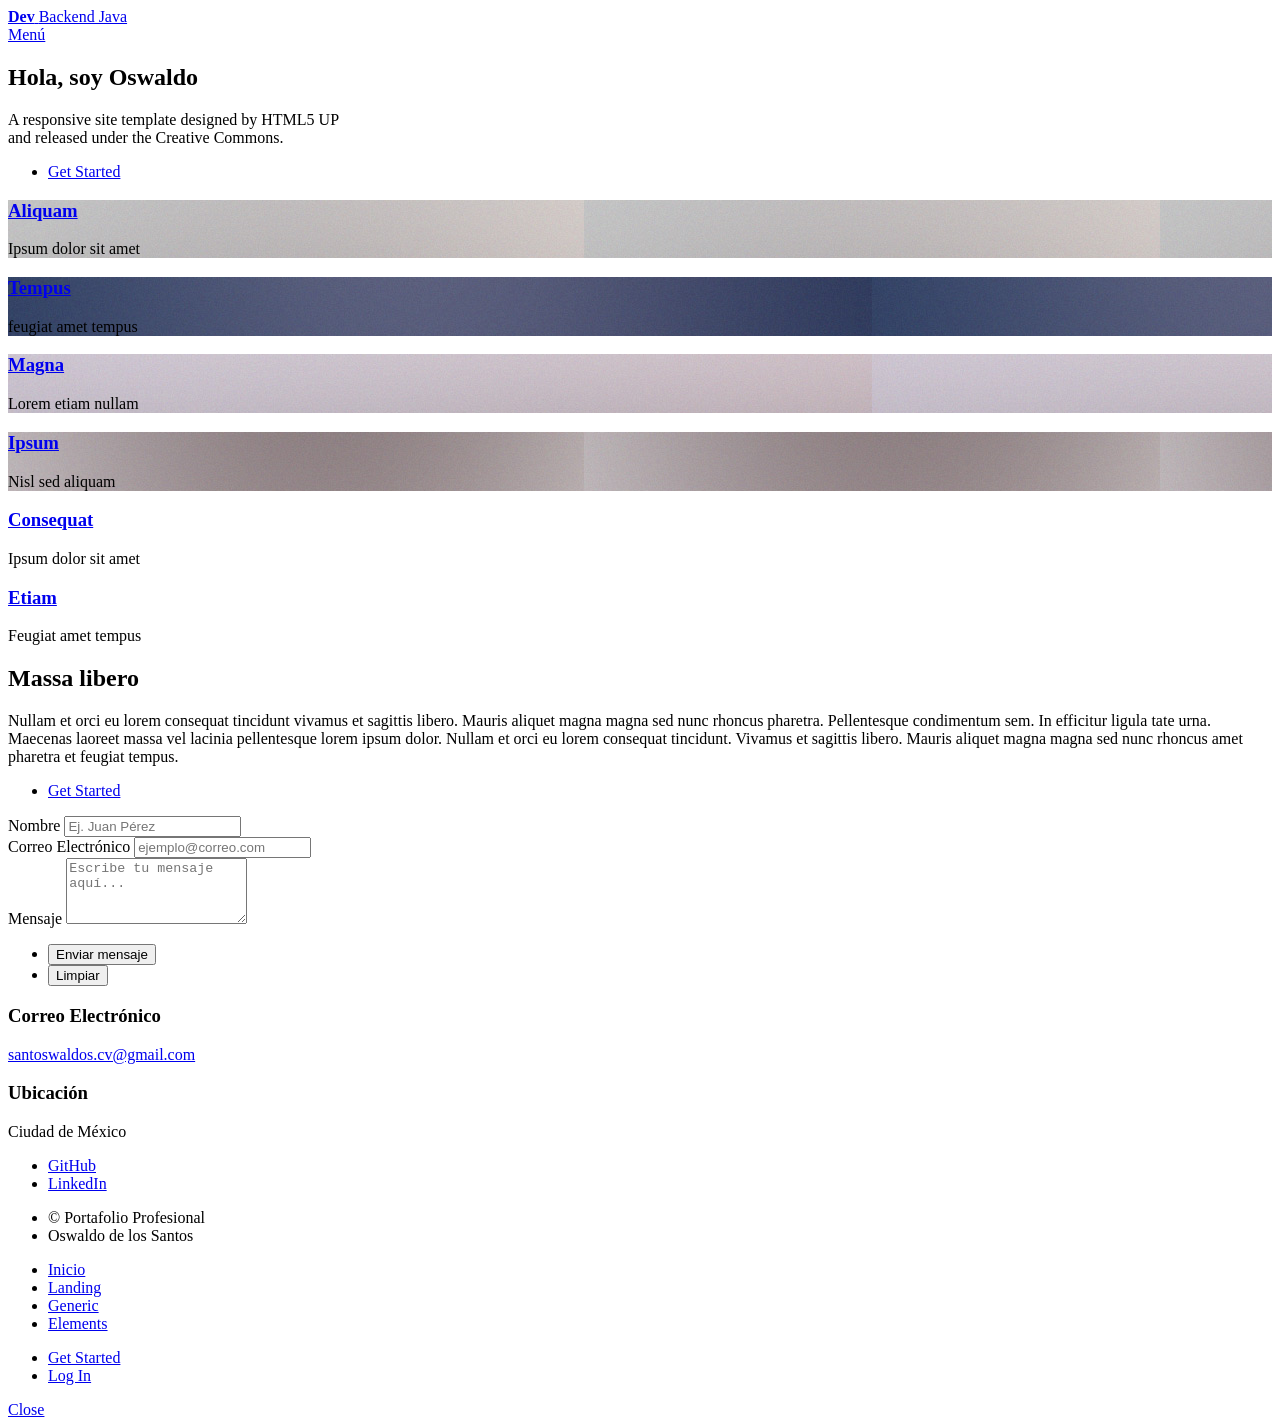
==== commit 7376bf72: "Ajuste de la cabecera" ====
--- a/index.html
+++ b/index.html
@@ -1,9 +1,4 @@
 <!DOCTYPE HTML>
-<!--
-	Forty by HTML5 UP
-	html5up.net | @ajlkn
-	Free for personal and commercial use under the CCA 3.0 license (html5up.net/license)
--->
 <html>
 	<head>
 		<title>Portafolio profesional</title>
@@ -43,7 +38,7 @@
 					<section id="banner" class="major">
 						<div class="inner">
 							<header class="major">
-								<h1>Hi, my name is Forty</h1>
+								<h1>Hola, soy Oswaldo</h1>
 							</header>
 							<div class="content">
 								<p>A responsive site template designed by HTML5 UP<br />
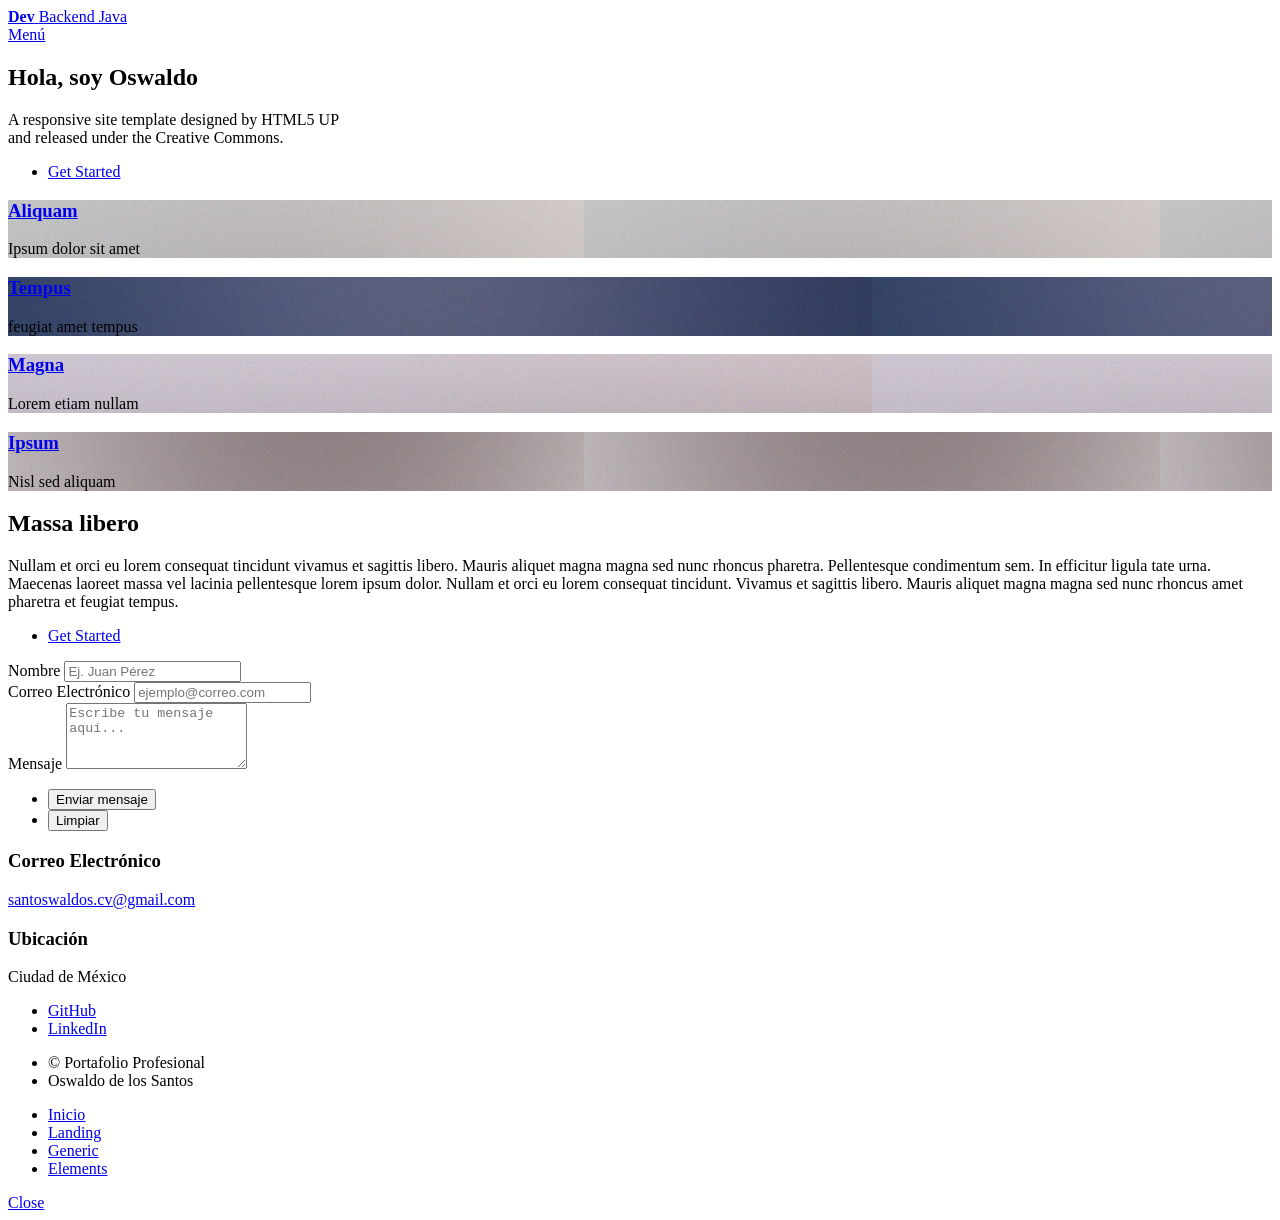
==== commit 542e0da0: "Ajustando pies de página y formulario" ====
--- a/index.html
+++ b/index.html
@@ -27,10 +27,6 @@
 							<li><a href="landing.html">Landing</a></li>
 							<li><a href="generic.html">Generic</a></li>
 							<li><a href="elements.html">Elements</a></li>
-						</ul>
-						<ul class="actions stacked">
-							<li><a href="#" class="button primary fit">Get Started</a></li>
-							<li><a href="#" class="button fit">Log In</a></li>
 						</ul>
 					</nav>
 
@@ -91,26 +87,8 @@
 										<p>Nisl sed aliquam</p>
 									</header>
 								</article>
-								<article>
-									<span class="image">
-										<img src="images/pic05.jpg" alt="" />
-									</span>
-									<header class="major">
-										<h3><a href="landing.html" class="link">Consequat</a></h3>
-										<p>Ipsum dolor sit amet</p>
-									</header>
-								</article>
-								<article>
-									<span class="image">
-										<img src="images/pic06.jpg" alt="" />
-									</span>
-									<header class="major">
-										<h3><a href="landing.html" class="link">Etiam</a></h3>
-										<p>Feugiat amet tempus</p>
-									</header>
-								</article>
-							</section>
-
+							</section>
+							
 						<!-- Two -->
 							<section id="two">
 								<div class="inner">
@@ -129,7 +107,6 @@
 				<!-- Contact -->
 					<section id="contact">
 						<div class="inner">
-
 							<section>
 							  <form method="POST" action="https://formspree.io/f/xrergryk">
 							
@@ -215,7 +192,6 @@
 							</ul>
 						</div>
 					</footer>
-
 			</div>
 
 		<!-- Scripts -->
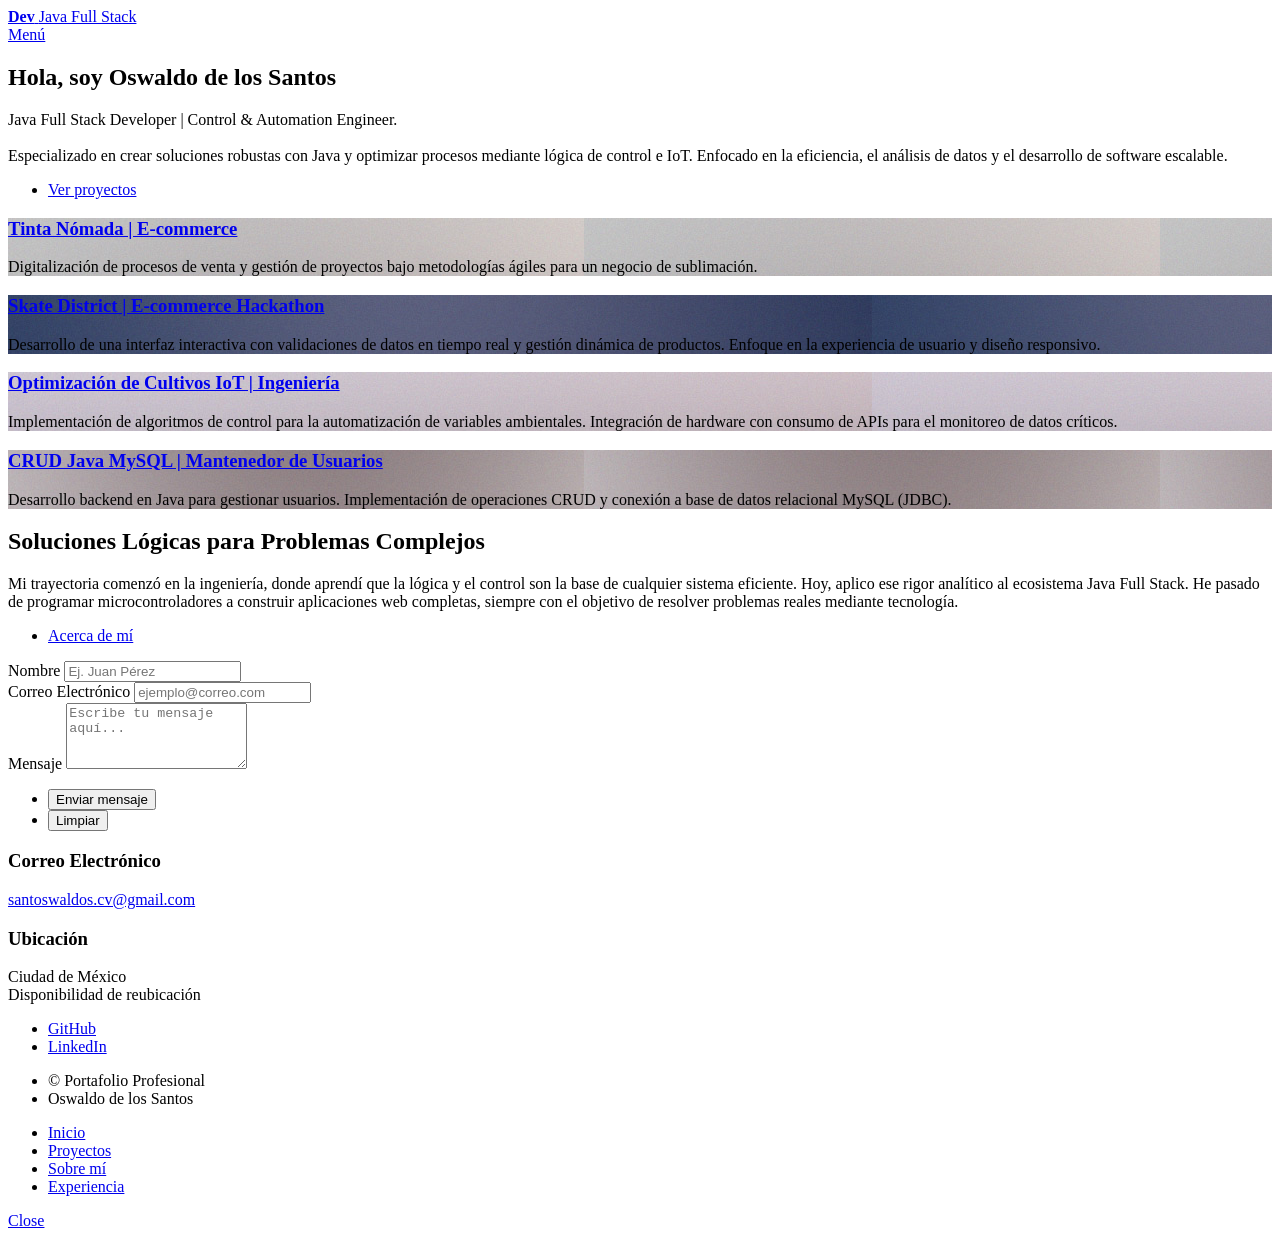
==== commit 4ab45b34: "Ajustes completos de index, donde se da a conocer una introducción acerca de mí y los proyectos" ====
--- a/index.html
+++ b/index.html
@@ -14,7 +14,7 @@
 
 				<!-- Header -->
 					<header id="header" class="alt">
-						<a href="index.html" class="logo"><strong>Dev</strong> <span>Backend Java</span></a>
+						<a href="index.html" class="logo"><strong>Dev</strong> <span> Java Full Stack</span></a>
 						<nav>
 							<a href="#menu">Menú</a>
 						</nav>
@@ -24,9 +24,9 @@
 					<nav id="menu">
 						<ul class="links">
 							<li><a href="index.html">Inicio</a></li>
-							<li><a href="landing.html">Landing</a></li>
-							<li><a href="generic.html">Generic</a></li>
-							<li><a href="elements.html">Elements</a></li>
+							<li><a href="landing.html">Proyectos</a></li>
+							<li><a href="generic.html">Sobre mí</a></li>
+							<li><a href="elements.html">Experiencia</a></li>
 						</ul>
 					</nav>
 
@@ -34,13 +34,13 @@
 					<section id="banner" class="major">
 						<div class="inner">
 							<header class="major">
-								<h1>Hola, soy Oswaldo</h1>
+								<h1>Hola, soy Oswaldo de los Santos</h1>
 							</header>
 							<div class="content">
-								<p>A responsive site template designed by HTML5 UP<br />
-								and released under the Creative Commons.</p>
+								<p>Java Full Stack Developer | Control & Automation Engineer.<br/><br/>
+								Especializado en crear soluciones robustas con Java y optimizar procesos mediante lógica de control e IoT. Enfocado en la eficiencia, el análisis de datos y el desarrollo de software escalable.</p>
 								<ul class="actions">
-									<li><a href="#one" class="button next scrolly">Get Started</a></li>
+									<li><a href="#one" class="button next scrolly">Ver proyectos</a></li>
 								</ul>
 							</div>
 						</div>
@@ -56,8 +56,8 @@
 										<img src="images/pic01.jpg" alt="" />
 									</span>
 									<header class="major">
-										<h3><a href="landing.html" class="link">Aliquam</a></h3>
-										<p>Ipsum dolor sit amet</p>
+										<h3><a href="landing.html" class="link">Tinta Nómada | E-commerce</a></h3>
+										<p>Digitalización de procesos de venta y gestión de proyectos bajo metodologías ágiles para un negocio de sublimación.</p>
 									</header>
 								</article>
 								<article>
@@ -65,8 +65,8 @@
 										<img src="images/pic02.jpg" alt="" />
 									</span>
 									<header class="major">
-										<h3><a href="landing.html" class="link">Tempus</a></h3>
-										<p>feugiat amet tempus</p>
+										<h3><a href="landing.html" class="link">Skate District | E-commerce Hackathon</a></h3>
+										<p>Desarrollo de una interfaz interactiva con validaciones de datos en tiempo real y gestión dinámica de productos. Enfoque en la experiencia de usuario y diseño responsivo.</p>
 									</header>
 								</article>
 								<article>
@@ -74,8 +74,8 @@
 										<img src="images/pic03.jpg" alt="" />
 									</span>
 									<header class="major">
-										<h3><a href="landing.html" class="link">Magna</a></h3>
-										<p>Lorem etiam nullam</p>
+										<h3><a href="landing.html" class="link">Optimización de Cultivos IoT | Ingeniería</a></h3>
+										<p>Implementación de algoritmos de control para la automatización de variables ambientales. Integración de hardware con consumo de APIs para el monitoreo de datos críticos.</p>
 									</header>
 								</article>
 								<article>
@@ -83,8 +83,8 @@
 										<img src="images/pic04.jpg" alt="" />
 									</span>
 									<header class="major">
-										<h3><a href="landing.html" class="link">Ipsum</a></h3>
-										<p>Nisl sed aliquam</p>
+										<h3><a href="landing.html" class="link">CRUD Java MySQL | Mantenedor de Usuarios</a></h3>
+										<p>Desarrollo backend en Java para gestionar usuarios. Implementación de operaciones CRUD y conexión a base de datos relacional MySQL (JDBC).</p>
 									</header>
 								</article>
 							</section>
@@ -93,11 +93,11 @@
 							<section id="two">
 								<div class="inner">
 									<header class="major">
-										<h2>Massa libero</h2>
-									</header>
-									<p>Nullam et orci eu lorem consequat tincidunt vivamus et sagittis libero. Mauris aliquet magna magna sed nunc rhoncus pharetra. Pellentesque condimentum sem. In efficitur ligula tate urna. Maecenas laoreet massa vel lacinia pellentesque lorem ipsum dolor. Nullam et orci eu lorem consequat tincidunt. Vivamus et sagittis libero. Mauris aliquet magna magna sed nunc rhoncus amet pharetra et feugiat tempus.</p>
+										<h2>Soluciones Lógicas para Problemas Complejos</h2> <!--Ingeniería con Mentalidad Full Stack-->
+									</header>
+									<p>Mi trayectoria comenzó en la ingeniería, donde aprendí que la lógica y el control son la base de cualquier sistema eficiente. Hoy, aplico ese rigor analítico al ecosistema Java Full Stack. He pasado de programar microcontroladores a construir aplicaciones web completas, siempre con el objetivo de resolver problemas reales mediante tecnología.</p>
 									<ul class="actions">
-										<li><a href="landing.html" class="button next">Get Started</a></li>
+										<li><a href="generic.html" class="button next">Acerca de mí</a></li>
 									</ul>
 								</div>
 							</section>
@@ -173,7 +173,7 @@
 									<div class="contact-method">
 										<span class="icon solid alt fa-home"></span>
 										<h3>Ubicación</h3>
-										<span>Ciudad de México</br></span>
+										<span>Ciudad de México</br> Disponibilidad de reubicación</span>
 									</div>
 								</section>
 							</section>
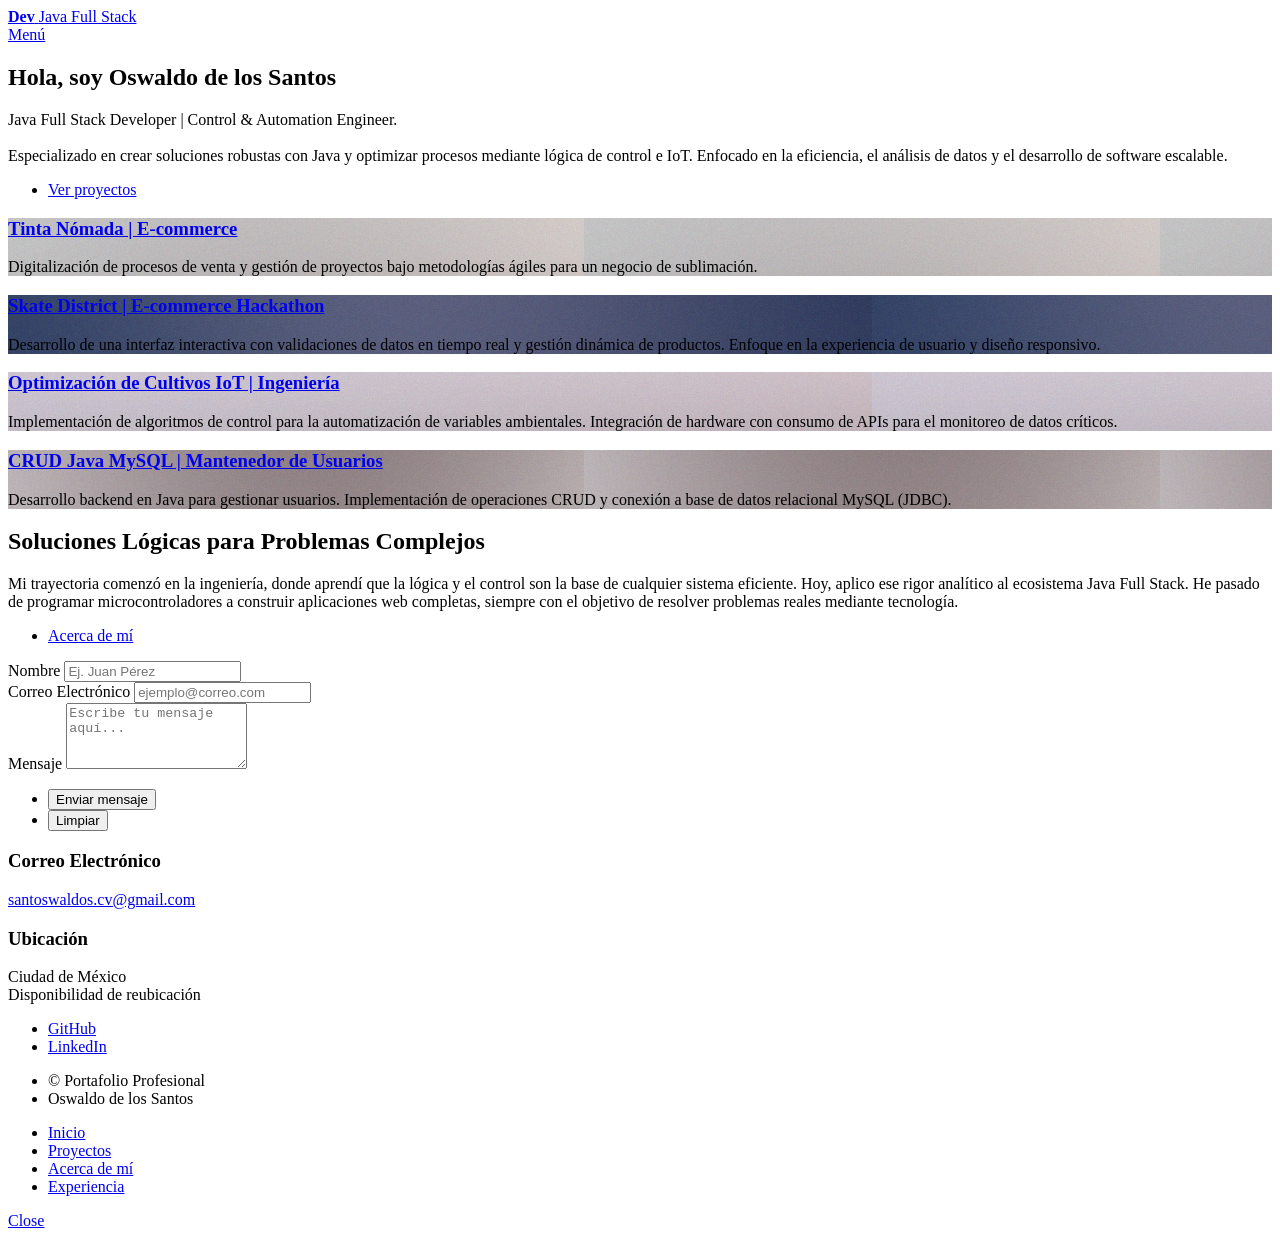
==== commit fa72d48c: "Ajuste en título del menú" ====
--- a/index.html
+++ b/index.html
@@ -25,7 +25,7 @@
 						<ul class="links">
 							<li><a href="index.html">Inicio</a></li>
 							<li><a href="landing.html">Proyectos</a></li>
-							<li><a href="generic.html">Sobre mí</a></li>
+							<li><a href="generic.html">Acerca de mí</a></li>
 							<li><a href="elements.html">Experiencia</a></li>
 						</ul>
 					</nav>
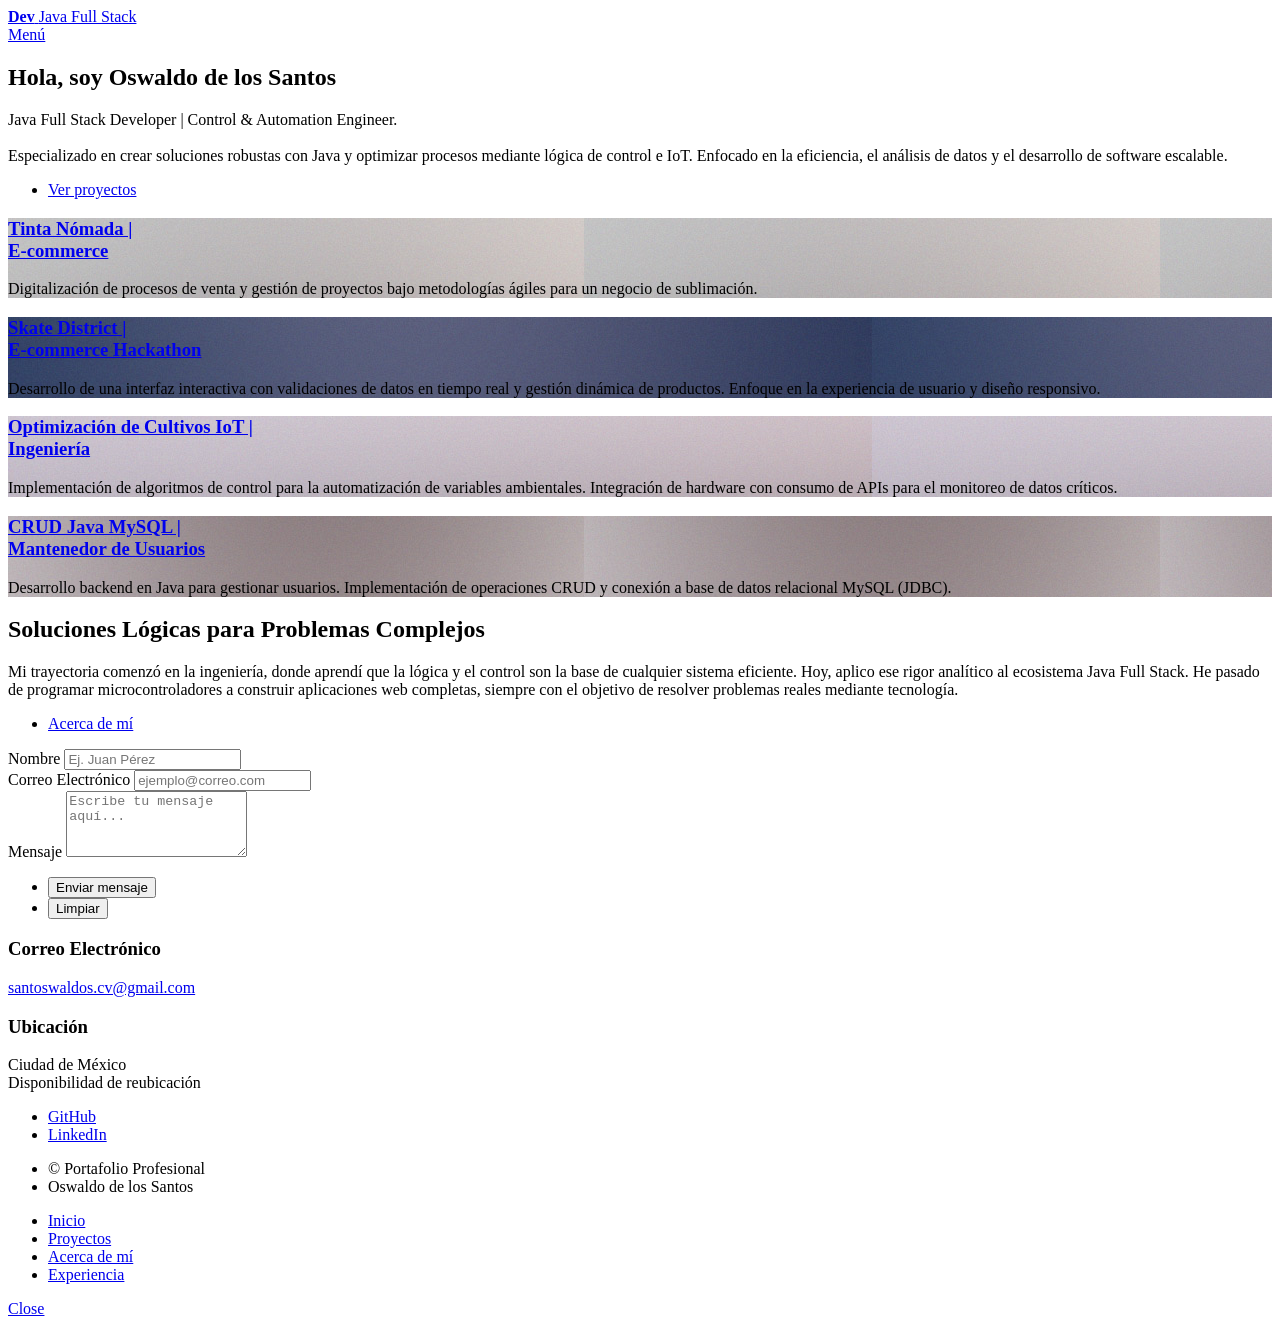
==== commit 577f2f03: "Ajustando títulos" ====
--- a/index.html
+++ b/index.html
@@ -56,7 +56,7 @@
 										<img src="images/pic01.jpg" alt="" />
 									</span>
 									<header class="major">
-										<h3><a href="landing.html" class="link">Tinta Nómada | E-commerce</a></h3>
+										<h3><a href="landing.html" class="link">Tinta Nómada |<br/>E-commerce</a></h3>
 										<p>Digitalización de procesos de venta y gestión de proyectos bajo metodologías ágiles para un negocio de sublimación.</p>
 									</header>
 								</article>
@@ -65,7 +65,7 @@
 										<img src="images/pic02.jpg" alt="" />
 									</span>
 									<header class="major">
-										<h3><a href="landing.html" class="link">Skate District | E-commerce Hackathon</a></h3>
+										<h3><a href="landing.html" class="link">Skate District |<br/>E-commerce Hackathon</a></h3>
 										<p>Desarrollo de una interfaz interactiva con validaciones de datos en tiempo real y gestión dinámica de productos. Enfoque en la experiencia de usuario y diseño responsivo.</p>
 									</header>
 								</article>
@@ -74,7 +74,7 @@
 										<img src="images/pic03.jpg" alt="" />
 									</span>
 									<header class="major">
-										<h3><a href="landing.html" class="link">Optimización de Cultivos IoT | Ingeniería</a></h3>
+										<h3><a href="landing.html" class="link">Optimización de Cultivos IoT |<br/>Ingeniería</a></h3>
 										<p>Implementación de algoritmos de control para la automatización de variables ambientales. Integración de hardware con consumo de APIs para el monitoreo de datos críticos.</p>
 									</header>
 								</article>
@@ -83,12 +83,12 @@
 										<img src="images/pic04.jpg" alt="" />
 									</span>
 									<header class="major">
-										<h3><a href="landing.html" class="link">CRUD Java MySQL | Mantenedor de Usuarios</a></h3>
+										<h3><a href="landing.html" class="link">CRUD Java MySQL |<br/>Mantenedor de Usuarios</a></h3>
 										<p>Desarrollo backend en Java para gestionar usuarios. Implementación de operaciones CRUD y conexión a base de datos relacional MySQL (JDBC).</p>
 									</header>
 								</article>
 							</section>
-							
+
 						<!-- Two -->
 							<section id="two">
 								<div class="inner">
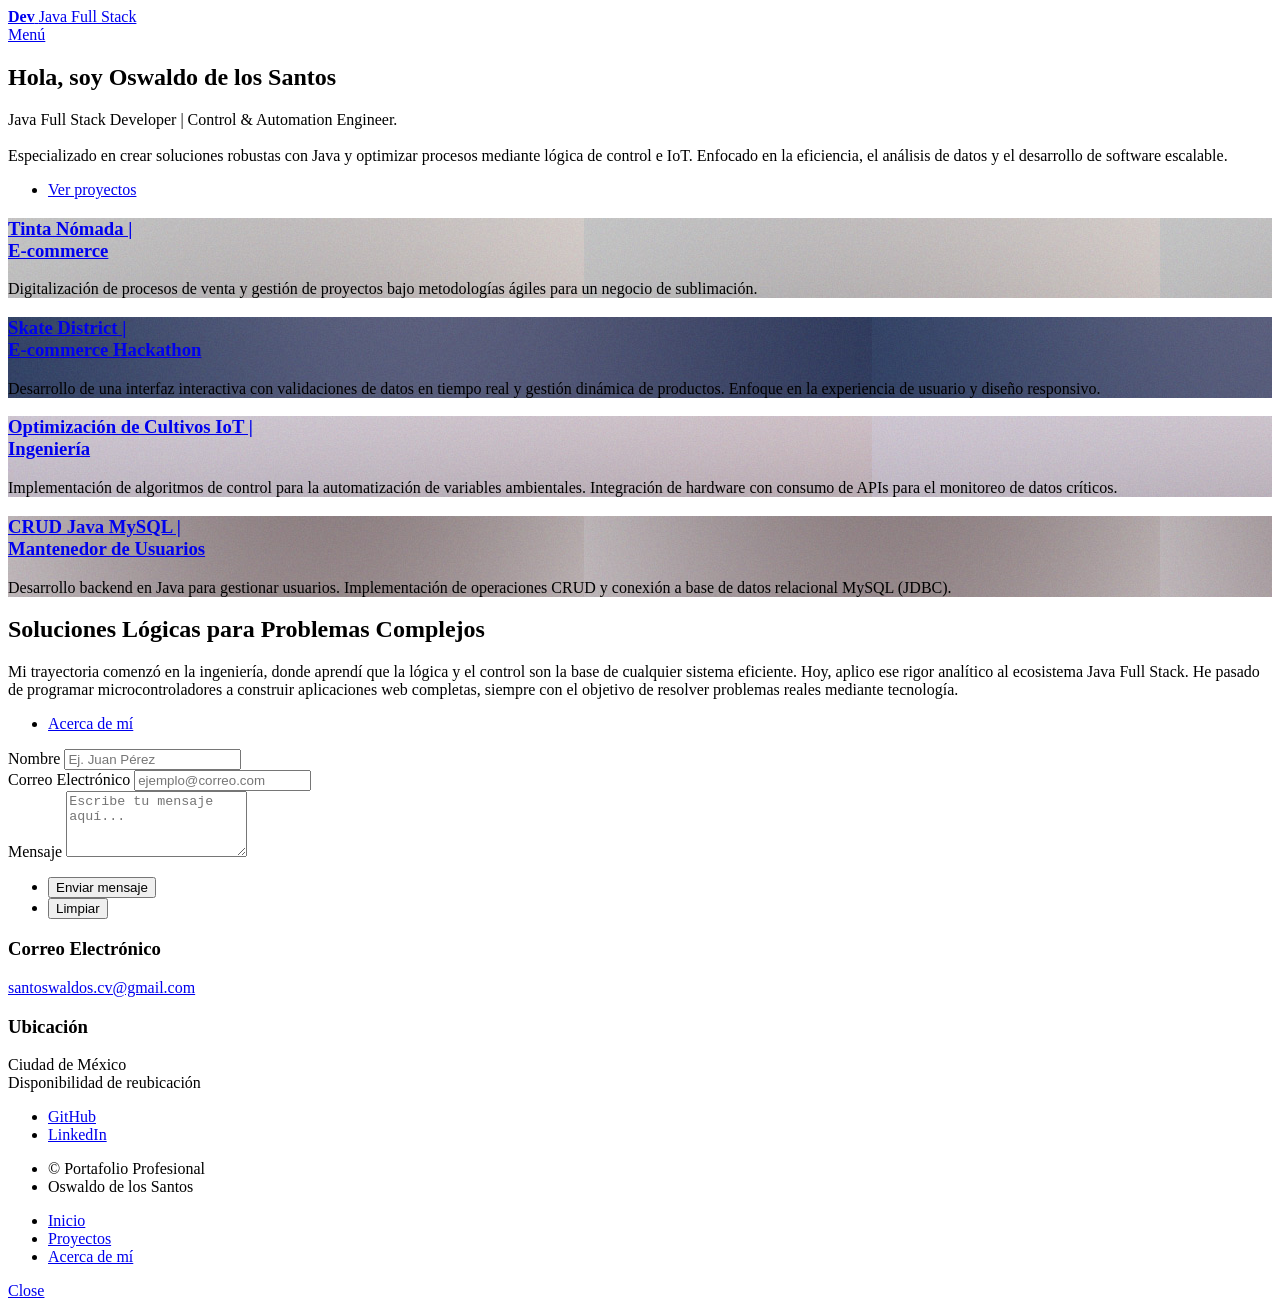
==== commit 8f7b71c7: "Ajuste de menú" ====
--- a/index.html
+++ b/index.html
@@ -26,7 +26,6 @@
 							<li><a href="index.html">Inicio</a></li>
 							<li><a href="landing.html">Proyectos</a></li>
 							<li><a href="generic.html">Acerca de mí</a></li>
-							<li><a href="elements.html">Experiencia</a></li>
 						</ul>
 					</nav>
 
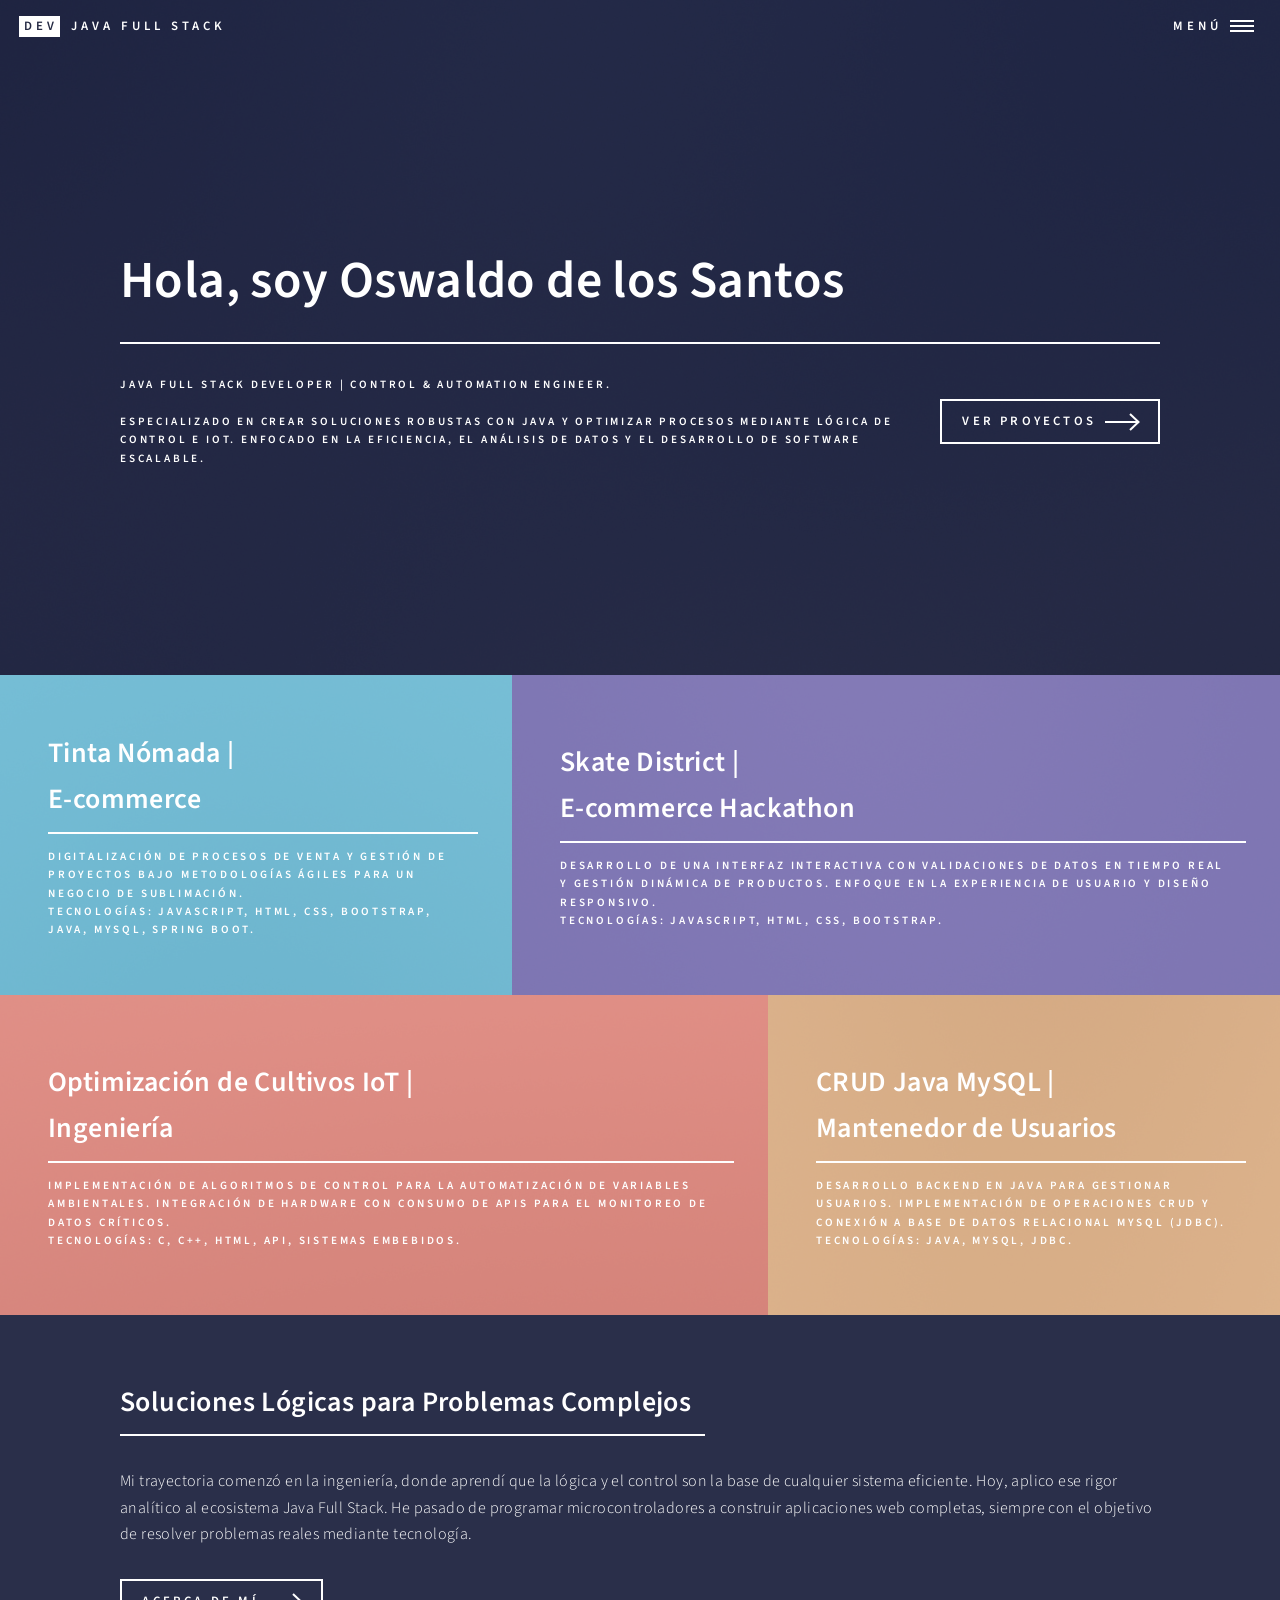
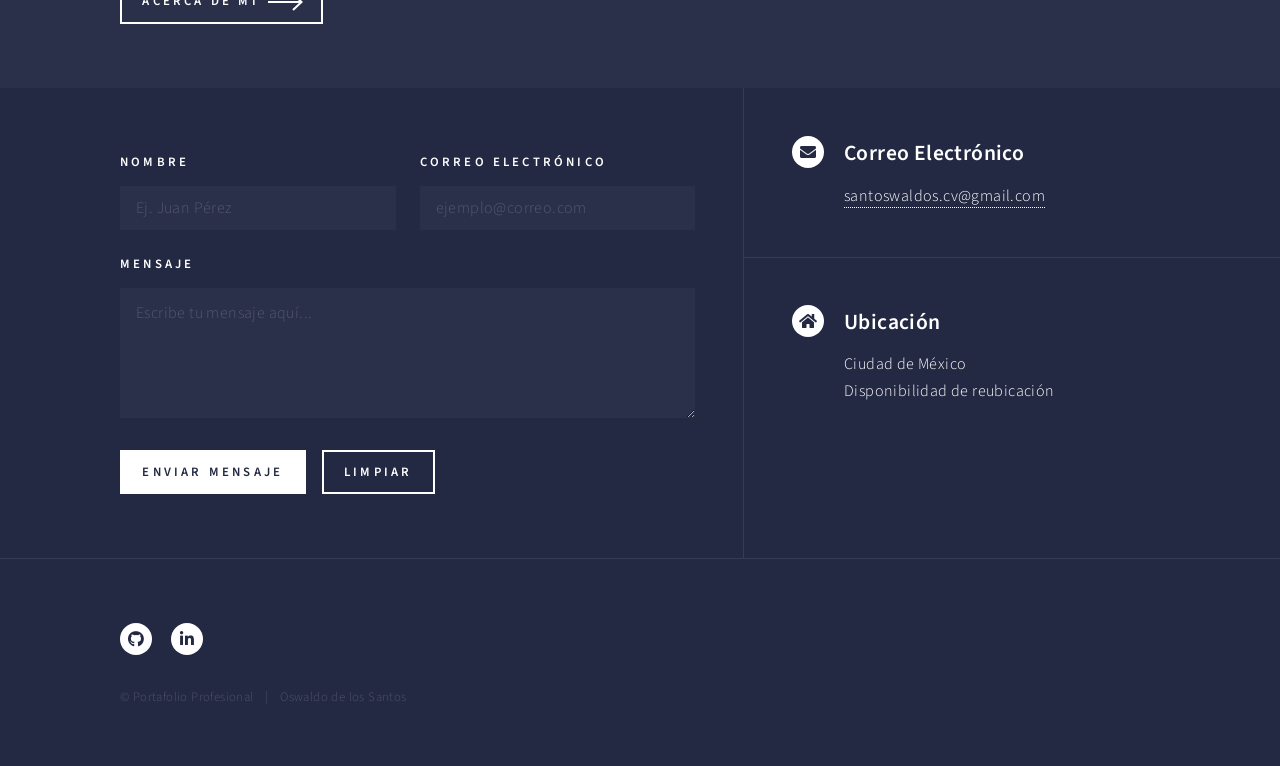
==== commit a78b3d28: "Ajustes visuales" ====
--- a/index.html
+++ b/index.html
@@ -56,7 +56,7 @@
 									</span>
 									<header class="major">
 										<h3><a href="landing.html" class="link">Tinta Nómada |<br/>E-commerce</a></h3>
-										<p>Digitalización de procesos de venta y gestión de proyectos bajo metodologías ágiles para un negocio de sublimación.</p>
+										<p>Digitalización de procesos de venta y gestión de proyectos bajo metodologías ágiles para un negocio de sublimación.<br/><strong>Tecnologías:</strong> JavaScript, HTML, CSS, Bootstrap, Java, MySQL, Spring Boot.</p>
 									</header>
 								</article>
 								<article>
@@ -65,7 +65,7 @@
 									</span>
 									<header class="major">
 										<h3><a href="landing.html" class="link">Skate District |<br/>E-commerce Hackathon</a></h3>
-										<p>Desarrollo de una interfaz interactiva con validaciones de datos en tiempo real y gestión dinámica de productos. Enfoque en la experiencia de usuario y diseño responsivo.</p>
+										<p>Desarrollo de una interfaz interactiva con validaciones de datos en tiempo real y gestión dinámica de productos. Enfoque en la experiencia de usuario y diseño responsivo.<br/><strong>Tecnologías:</strong> JavaScript, HTML, CSS, Bootstrap.</p>
 									</header>
 								</article>
 								<article>
@@ -74,7 +74,7 @@
 									</span>
 									<header class="major">
 										<h3><a href="landing.html" class="link">Optimización de Cultivos IoT |<br/>Ingeniería</a></h3>
-										<p>Implementación de algoritmos de control para la automatización de variables ambientales. Integración de hardware con consumo de APIs para el monitoreo de datos críticos.</p>
+										<p>Implementación de algoritmos de control para la automatización de variables ambientales. Integración de hardware con consumo de APIs para el monitoreo de datos críticos.<br/><strong>Tecnologías:</strong> C, C++, HTML, API, Sistemas embebidos.</p>
 									</header>
 								</article>
 								<article>
@@ -83,7 +83,7 @@
 									</span>
 									<header class="major">
 										<h3><a href="landing.html" class="link">CRUD Java MySQL |<br/>Mantenedor de Usuarios</a></h3>
-										<p>Desarrollo backend en Java para gestionar usuarios. Implementación de operaciones CRUD y conexión a base de datos relacional MySQL (JDBC).</p>
+										<p>Desarrollo backend en Java para gestionar usuarios. Implementación de operaciones CRUD y conexión a base de datos relacional MySQL (JDBC).<br/><strong>Tecnologías:</strong> Java, MySQL, JDBC.</p>
 									</header>
 								</article>
 							</section>
--- a/assets/css/main.css
+++ b/assets/css/main.css
@@ -7,3946 +7,4459 @@
 	Free for personal and commercial use under the CCA 3.0 license (html5up.net/license)
 */
 
-html, body, div, span, applet, object,
-iframe, h1, h2, h3, h4, h5, h6, p, blockquote,
-pre, a, abbr, acronym, address, big, cite,
-code, del, dfn, em, img, ins, kbd, q, s, samp,
-small, strike, strong, sub, sup, tt, var, b,
-u, i, center, dl, dt, dd, ol, ul, li, fieldset,
-form, label, legend, table, caption, tbody,
-tfoot, thead, tr, th, td, article, aside,
-canvas, details, embed, figure, figcaption,
-footer, header, hgroup, menu, nav, output, ruby,
-section, summary, time, mark, audio, video {
-	margin: 0;
-	padding: 0;
-	border: 0;
-	font-size: 100%;
-	font: inherit;
-	vertical-align: baseline;}
-
-article, aside, details, figcaption, figure,
-footer, header, hgroup, menu, nav, section {
-	display: block;}
+html,
+body,
+div,
+span,
+applet,
+object,
+iframe,
+h1,
+h2,
+h3,
+h4,
+h5,
+h6,
+p,
+blockquote,
+pre,
+a,
+abbr,
+acronym,
+address,
+big,
+cite,
+code,
+del,
+dfn,
+em,
+img,
+ins,
+kbd,
+q,
+s,
+samp,
+small,
+strike,
+strong,
+sub,
+sup,
+tt,
+var,
+b,
+u,
+i,
+center,
+dl,
+dt,
+dd,
+ol,
+ul,
+li,
+fieldset,
+form,
+label,
+legend,
+table,
+caption,
+tbody,
+tfoot,
+thead,
+tr,
+th,
+td,
+article,
+aside,
+canvas,
+details,
+embed,
+figure,
+figcaption,
+footer,
+header,
+hgroup,
+menu,
+nav,
+output,
+ruby,
+section,
+summary,
+time,
+mark,
+audio,
+video {
+  margin: 0;
+  padding: 0;
+  border: 0;
+  font-size: 100%;
+  font: inherit;
+  vertical-align: baseline;
+}
+
+article,
+aside,
+details,
+figcaption,
+figure,
+footer,
+header,
+hgroup,
+menu,
+nav,
+section {
+  display: block;
+}
 
 body {
-	line-height: 1;
-}
-
-ol, ul {
-	list-style: none;
-}
-
-blockquote, q {
-	quotes: none;
-}
-
-	blockquote:before, blockquote:after, q:before, q:after {
-		content: '';
-		content: none;
-	}
+  line-height: 1;
+}
+
+ol,
+ul {
+  list-style: none;
+}
+
+blockquote,
+q {
+  quotes: none;
+}
+
+blockquote:before,
+blockquote:after,
+q:before,
+q:after {
+  content: "";
+  content: none;
+}
 
 table {
-	border-collapse: collapse;
-	border-spacing: 0;
+  border-collapse: collapse;
+  border-spacing: 0;
 }
 
 body {
-	-webkit-text-size-adjust: none;
+  -webkit-text-size-adjust: none;
 }
 
 mark {
-	background-color: transparent;
-	color: inherit;
+  background-color: transparent;
+  color: inherit;
 }
 
 input::-moz-focus-inner {
-	border: 0;
-	padding: 0;
-}
-
-input, select, textarea {
-	-moz-appearance: none;
-	-webkit-appearance: none;
-	-ms-appearance: none;
-	appearance: none;
+  border: 0;
+  padding: 0;
+}
+
+input,
+select,
+textarea {
+  -moz-appearance: none;
+  -webkit-appearance: none;
+  -ms-appearance: none;
+  appearance: none;
 }
 
 /* Basic */
 
-	@-ms-viewport {
-		width: device-width;
-	}
-
-	body {
-		-ms-overflow-style: scrollbar;
-	}
-
-	@media screen and (max-width: 480px) {
-
-		html, body {
-			min-width: 320px;
-		}
-
-	}
-
-	html {
-		box-sizing: border-box;
-	}
-
-	*, *:before, *:after {
-		box-sizing: inherit;
-	}
-
-	body {
-		background: #242943;
-	}
-
-		body.is-preload *, body.is-preload *:before, body.is-preload *:after {
-			-moz-animation: none !important;
-			-webkit-animation: none !important;
-			-ms-animation: none !important;
-			animation: none !important;
-			-moz-transition: none !important;
-			-webkit-transition: none !important;
-			-ms-transition: none !important;
-			transition: none !important;
-		}
+@-ms-viewport {
+  width: device-width;
+}
+
+body {
+  -ms-overflow-style: scrollbar;
+}
+
+@media screen and (max-width: 480px) {
+  html,
+  body {
+    min-width: 320px;
+  }
+}
+
+html {
+  box-sizing: border-box;
+}
+
+*,
+*:before,
+*:after {
+  box-sizing: inherit;
+}
+
+body {
+  background: #242943;
+}
+
+body.is-preload *,
+body.is-preload *:before,
+body.is-preload *:after {
+  -moz-animation: none !important;
+  -webkit-animation: none !important;
+  -ms-animation: none !important;
+  animation: none !important;
+  -moz-transition: none !important;
+  -webkit-transition: none !important;
+  -ms-transition: none !important;
+  transition: none !important;
+}
 
 /* Type */
 
-	body, input, select, textarea {
-		color: #ffffff;
-		font-family: "Source Sans Pro", Helvetica, sans-serif;
-		font-size: 17pt;
-		font-weight: 300;
-		letter-spacing: 0.025em;
-		line-height: 1.65;
-	}
-
-		@media screen and (max-width: 1680px) {
-
-			body, input, select, textarea {
-				font-size: 14pt;
-			}
-
-		}
-
-		@media screen and (max-width: 1280px) {
-
-			body, input, select, textarea {
-				font-size: 12pt;
-			}
-
-		}
-
-		@media screen and (max-width: 360px) {
-
-			body, input, select, textarea {
-				font-size: 11pt;
-			}
-
-		}
-
-	a {
-		-moz-transition: color 0.2s ease-in-out, border-bottom-color 0.2s ease-in-out;
-		-webkit-transition: color 0.2s ease-in-out, border-bottom-color 0.2s ease-in-out;
-		-ms-transition: color 0.2s ease-in-out, border-bottom-color 0.2s ease-in-out;
-		transition: color 0.2s ease-in-out, border-bottom-color 0.2s ease-in-out;
-		border-bottom: dotted 1px;
-		color: inherit;
-		text-decoration: none;
-	}
-
-		a:hover {
-			border-bottom-color: transparent;
-			color: #9bf1ff !important;
-		}
-
-		a:active {
-			color: #53e3fb !important;
-		}
-
-	strong, b {
-		color: #ffffff;
-		font-weight: 600;
-	}
-
-	em, i {
-		font-style: italic;
-	}
-
-	p {
-		margin: 0 0 2em 0;
-	}
-
-	h1, h2, h3, h4, h5, h6 {
-		color: #ffffff;
-		font-weight: 600;
-		line-height: 1.65;
-		margin: 0 0 1em 0;
-	}
-
-		h1 a, h2 a, h3 a, h4 a, h5 a, h6 a {
-			color: inherit;
-			border-bottom: 0;
-		}
-
-	h1 {
-		font-size: 2.5em;
-	}
-
-	h2 {
-		font-size: 1.75em;
-	}
-
-	h3 {
-		font-size: 1.35em;
-	}
-
-	h4 {
-		font-size: 1.1em;
-	}
-
-	h5 {
-		font-size: 0.9em;
-	}
-
-	h6 {
-		font-size: 0.7em;
-	}
-
-	@media screen and (max-width: 736px) {
-
-		h1 {
-			font-size: 2em;
-		}
-
-		h2 {
-			font-size: 1.5em;
-		}
-
-		h3 {
-			font-size: 1.25em;
-		}
-
-	}
-
-	sub {
-		font-size: 0.8em;
-		position: relative;
-		top: 0.5em;
-	}
-
-	sup {
-		font-size: 0.8em;
-		position: relative;
-		top: -0.5em;
-	}
-
-	blockquote {
-		border-left: solid 4px rgba(212, 212, 255, 0.1);
-		font-style: italic;
-		margin: 0 0 2em 0;
-		padding: 0.5em 0 0.5em 2em;
-	}
-
-	code {
-		background: rgba(212, 212, 255, 0.035);
-		font-family: "Courier New", monospace;
-		font-size: 0.9em;
-		margin: 0 0.25em;
-		padding: 0.25em 0.65em;
-	}
-
-	pre {
-		-webkit-overflow-scrolling: touch;
-		font-family: "Courier New", monospace;
-		font-size: 0.9em;
-		margin: 0 0 2em 0;
-	}
-
-		pre code {
-			display: block;
-			line-height: 1.75;
-			padding: 1em 1.5em;
-			overflow-x: auto;
-		}
-
-	hr {
-		border: 0;
-		border-bottom: solid 1px rgba(212, 212, 255, 0.1);
-		margin: 2em 0;
-	}
-
-		hr.major {
-			margin: 3em 0;
-		}
-
-	.align-left {
-		text-align: left;
-	}
-
-	.align-center {
-		text-align: center;
-	}
-
-	.align-right {
-		text-align: right;
-	}
+body,
+input,
+select,
+textarea {
+  color: #ffffff;
+  font-family: "Source Sans Pro", Helvetica, sans-serif;
+  font-size: 17pt;
+  font-weight: 300;
+  letter-spacing: 0.025em;
+  line-height: 1.65;
+}
+
+@media screen and (max-width: 1680px) {
+  body,
+  input,
+  select,
+  textarea {
+    font-size: 14pt;
+  }
+}
+
+@media screen and (max-width: 1280px) {
+  body,
+  input,
+  select,
+  textarea {
+    font-size: 12pt;
+  }
+}
+
+@media screen and (max-width: 360px) {
+  body,
+  input,
+  select,
+  textarea {
+    font-size: 11pt;
+  }
+}
+
+a {
+  -moz-transition:
+    color 0.2s ease-in-out,
+    border-bottom-color 0.2s ease-in-out;
+  -webkit-transition:
+    color 0.2s ease-in-out,
+    border-bottom-color 0.2s ease-in-out;
+  -ms-transition:
+    color 0.2s ease-in-out,
+    border-bottom-color 0.2s ease-in-out;
+  transition:
+    color 0.2s ease-in-out,
+    border-bottom-color 0.2s ease-in-out;
+  border-bottom: dotted 1px;
+  color: inherit;
+  text-decoration: none;
+}
+
+a:hover {
+  border-bottom-color: transparent;
+  color: #9bf1ff !important;
+}
+
+a:active {
+  color: #53e3fb !important;
+}
+
+strong,
+b {
+  color: #ffffff;
+  font-weight: 600;
+}
+
+em,
+i {
+  font-style: italic;
+}
+
+p {
+  margin: 0 0 2em 0;
+}
+
+h1,
+h2,
+h3,
+h4,
+h5,
+h6 {
+  color: #ffffff;
+  font-weight: 600;
+  line-height: 1.65;
+  margin: 0 0 1em 0;
+}
+
+h1 a,
+h2 a,
+h3 a,
+h4 a,
+h5 a,
+h6 a {
+  color: inherit;
+  border-bottom: 0;
+}
+
+h1 {
+  font-size: 2.5em;
+}
+
+h2 {
+  font-size: 1.75em;
+}
+
+h3 {
+  font-size: 1.35em;
+}
+
+h4 {
+  font-size: 1.1em;
+}
+
+h5 {
+  font-size: 0.9em;
+}
+
+h6 {
+  font-size: 0.7em;
+}
+
+@media screen and (max-width: 736px) {
+  h1 {
+    font-size: 2em;
+  }
+
+  h2 {
+    font-size: 1.5em;
+  }
+
+  h3 {
+    font-size: 1.25em;
+  }
+}
+
+sub {
+  font-size: 0.8em;
+  position: relative;
+  top: 0.5em;
+}
+
+sup {
+  font-size: 0.8em;
+  position: relative;
+  top: -0.5em;
+}
+
+blockquote {
+  border-left: solid 4px rgba(212, 212, 255, 0.1);
+  font-style: italic;
+  margin: 0 0 2em 0;
+  padding: 0.5em 0 0.5em 2em;
+}
+
+code {
+  background: rgba(212, 212, 255, 0.035);
+  font-family: "Courier New", monospace;
+  font-size: 0.9em;
+  margin: 0 0.25em;
+  padding: 0.25em 0.65em;
+}
+
+pre {
+  -webkit-overflow-scrolling: touch;
+  font-family: "Courier New", monospace;
+  font-size: 0.9em;
+  margin: 0 0 2em 0;
+}
+
+pre code {
+  display: block;
+  line-height: 1.75;
+  padding: 1em 1.5em;
+  overflow-x: auto;
+}
+
+hr {
+  border: 0;
+  border-bottom: solid 1px rgba(212, 212, 255, 0.1);
+  margin: 2em 0;
+}
+
+hr.major {
+  margin: 3em 0;
+}
+
+.align-left {
+  text-align: left;
+}
+
+.align-center {
+  text-align: center;
+}
+
+.align-right {
+  text-align: right;
+}
 
 /* Row */
 
-	.row {
-		display: flex;
-		flex-wrap: wrap;
-		box-sizing: border-box;
-		align-items: stretch;
-	}
-
-		.row > * {
-			box-sizing: border-box;
-		}
-
-		.row.gtr-uniform > * > :last-child {
-			margin-bottom: 0;
-		}
-
-		.row.aln-left {
-			justify-content: flex-start;
-		}
-
-		.row.aln-center {
-			justify-content: center;
-		}
-
-		.row.aln-right {
-			justify-content: flex-end;
-		}
-
-		.row.aln-top {
-			align-items: flex-start;
-		}
-
-		.row.aln-middle {
-			align-items: center;
-		}
-
-		.row.aln-bottom {
-			align-items: flex-end;
-		}
-
-		.row > .imp {
-			order: -1;
-		}
-
-		.row > .col-1 {
-			width: 8.33333%;
-		}
-
-		.row > .off-1 {
-			margin-left: 8.33333%;
-		}
-
-		.row > .col-2 {
-			width: 16.66667%;
-		}
-
-		.row > .off-2 {
-			margin-left: 16.66667%;
-		}
-
-		.row > .col-3 {
-			width: 25%;
-		}
-
-		.row > .off-3 {
-			margin-left: 25%;
-		}
-
-		.row > .col-4 {
-			width: 33.33333%;
-		}
-
-		.row > .off-4 {
-			margin-left: 33.33333%;
-		}
-
-		.row > .col-5 {
-			width: 41.66667%;
-		}
-
-		.row > .off-5 {
-			margin-left: 41.66667%;
-		}
-
-		.row > .col-6 {
-			width: 50%;
-		}
-
-		.row > .off-6 {
-			margin-left: 50%;
-		}
-
-		.row > .col-7 {
-			width: 58.33333%;
-		}
-
-		.row > .off-7 {
-			margin-left: 58.33333%;
-		}
-
-		.row > .col-8 {
-			width: 66.66667%;
-		}
-
-		.row > .off-8 {
-			margin-left: 66.66667%;
-		}
-
-		.row > .col-9 {
-			width: 75%;
-		}
-
-		.row > .off-9 {
-			margin-left: 75%;
-		}
-
-		.row > .col-10 {
-			width: 83.33333%;
-		}
-
-		.row > .off-10 {
-			margin-left: 83.33333%;
-		}
-
-		.row > .col-11 {
-			width: 91.66667%;
-		}
-
-		.row > .off-11 {
-			margin-left: 91.66667%;
-		}
-
-		.row > .col-12 {
-			width: 100%;
-		}
-
-		.row > .off-12 {
-			margin-left: 100%;
-		}
-
-		.row.gtr-0 {
-			margin-top: 0;
-			margin-left: 0em;
-		}
-
-			.row.gtr-0 > * {
-				padding: 0 0 0 0em;
-			}
-
-			.row.gtr-0.gtr-uniform {
-				margin-top: 0em;
-			}
-
-				.row.gtr-0.gtr-uniform > * {
-					padding-top: 0em;
-				}
-
-		.row.gtr-25 {
-			margin-top: 0;
-			margin-left: -0.5em;
-		}
-
-			.row.gtr-25 > * {
-				padding: 0 0 0 0.5em;
-			}
-
-			.row.gtr-25.gtr-uniform {
-				margin-top: -0.5em;
-			}
-
-				.row.gtr-25.gtr-uniform > * {
-					padding-top: 0.5em;
-				}
-
-		.row.gtr-50 {
-			margin-top: 0;
-			margin-left: -1em;
-		}
-
-			.row.gtr-50 > * {
-				padding: 0 0 0 1em;
-			}
-
-			.row.gtr-50.gtr-uniform {
-				margin-top: -1em;
-			}
-
-				.row.gtr-50.gtr-uniform > * {
-					padding-top: 1em;
-				}
-
-		.row {
-			margin-top: 0;
-			margin-left: -2em;
-		}
-
-			.row > * {
-				padding: 0 0 0 2em;
-			}
-
-			.row.gtr-uniform {
-				margin-top: -2em;
-			}
-
-				.row.gtr-uniform > * {
-					padding-top: 2em;
-				}
-
-		.row.gtr-150 {
-			margin-top: 0;
-			margin-left: -3em;
-		}
-
-			.row.gtr-150 > * {
-				padding: 0 0 0 3em;
-			}
-
-			.row.gtr-150.gtr-uniform {
-				margin-top: -3em;
-			}
-
-				.row.gtr-150.gtr-uniform > * {
-					padding-top: 3em;
-				}
-
-		.row.gtr-200 {
-			margin-top: 0;
-			margin-left: -4em;
-		}
-
-			.row.gtr-200 > * {
-				padding: 0 0 0 4em;
-			}
-
-			.row.gtr-200.gtr-uniform {
-				margin-top: -4em;
-			}
-
-				.row.gtr-200.gtr-uniform > * {
-					padding-top: 4em;
-				}
-
-		@media screen and (max-width: 1680px) {
-
-			.row {
-				display: flex;
-				flex-wrap: wrap;
-				box-sizing: border-box;
-				align-items: stretch;
-			}
-
-				.row > * {
-					box-sizing: border-box;
-				}
-
-				.row.gtr-uniform > * > :last-child {
-					margin-bottom: 0;
-				}
-
-				.row.aln-left {
-					justify-content: flex-start;
-				}
-
-				.row.aln-center {
-					justify-content: center;
-				}
-
-				.row.aln-right {
-					justify-content: flex-end;
-				}
-
-				.row.aln-top {
-					align-items: flex-start;
-				}
-
-				.row.aln-middle {
-					align-items: center;
-				}
-
-				.row.aln-bottom {
-					align-items: flex-end;
-				}
-
-				.row > .imp-xlarge {
-					order: -1;
-				}
-
-				.row > .col-1-xlarge {
-					width: 8.33333%;
-				}
-
-				.row > .off-1-xlarge {
-					margin-left: 8.33333%;
-				}
-
-				.row > .col-2-xlarge {
-					width: 16.66667%;
-				}
-
-				.row > .off-2-xlarge {
-					margin-left: 16.66667%;
-				}
-
-				.row > .col-3-xlarge {
-					width: 25%;
-				}
-
-				.row > .off-3-xlarge {
-					margin-left: 25%;
-				}
-
-				.row > .col-4-xlarge {
-					width: 33.33333%;
-				}
-
-				.row > .off-4-xlarge {
-					margin-left: 33.33333%;
-				}
-
-				.row > .col-5-xlarge {
-					width: 41.66667%;
-				}
-
-				.row > .off-5-xlarge {
-					margin-left: 41.66667%;
-				}
-
-				.row > .col-6-xlarge {
-					width: 50%;
-				}
-
-				.row > .off-6-xlarge {
-					margin-left: 50%;
-				}
-
-				.row > .col-7-xlarge {
-					width: 58.33333%;
-				}
-
-				.row > .off-7-xlarge {
-					margin-left: 58.33333%;
-				}
-
-				.row > .col-8-xlarge {
-					width: 66.66667%;
-				}
-
-				.row > .off-8-xlarge {
-					margin-left: 66.66667%;
-				}
-
-				.row > .col-9-xlarge {
-					width: 75%;
-				}
-
-				.row > .off-9-xlarge {
-					margin-left: 75%;
-				}
-
-				.row > .col-10-xlarge {
-					width: 83.33333%;
-				}
-
-				.row > .off-10-xlarge {
-					margin-left: 83.33333%;
-				}
-
-				.row > .col-11-xlarge {
-					width: 91.66667%;
-				}
-
-				.row > .off-11-xlarge {
-					margin-left: 91.66667%;
-				}
-
-				.row > .col-12-xlarge {
-					width: 100%;
-				}
-
-				.row > .off-12-xlarge {
-					margin-left: 100%;
-				}
-
-				.row.gtr-0 {
-					margin-top: 0;
-					margin-left: 0em;
-				}
-
-					.row.gtr-0 > * {
-						padding: 0 0 0 0em;
-					}
-
-					.row.gtr-0.gtr-uniform {
-						margin-top: 0em;
-					}
-
-						.row.gtr-0.gtr-uniform > * {
-							padding-top: 0em;
-						}
-
-				.row.gtr-25 {
-					margin-top: 0;
-					margin-left: -0.5em;
-				}
-
-					.row.gtr-25 > * {
-						padding: 0 0 0 0.5em;
-					}
-
-					.row.gtr-25.gtr-uniform {
-						margin-top: -0.5em;
-					}
-
-						.row.gtr-25.gtr-uniform > * {
-							padding-top: 0.5em;
-						}
-
-				.row.gtr-50 {
-					margin-top: 0;
-					margin-left: -1em;
-				}
-
-					.row.gtr-50 > * {
-						padding: 0 0 0 1em;
-					}
-
-					.row.gtr-50.gtr-uniform {
-						margin-top: -1em;
-					}
-
-						.row.gtr-50.gtr-uniform > * {
-							padding-top: 1em;
-						}
-
-				.row {
-					margin-top: 0;
-					margin-left: -2em;
-				}
-
-					.row > * {
-						padding: 0 0 0 2em;
-					}
-
-					.row.gtr-uniform {
-						margin-top: -2em;
-					}
-
-						.row.gtr-uniform > * {
-							padding-top: 2em;
-						}
-
-				.row.gtr-150 {
-					margin-top: 0;
-					margin-left: -3em;
-				}
-
-					.row.gtr-150 > * {
-						padding: 0 0 0 3em;
-					}
-
-					.row.gtr-150.gtr-uniform {
-						margin-top: -3em;
-					}
-
-						.row.gtr-150.gtr-uniform > * {
-							padding-top: 3em;
-						}
-
-				.row.gtr-200 {
-					margin-top: 0;
-					margin-left: -4em;
-				}
-
-					.row.gtr-200 > * {
-						padding: 0 0 0 4em;
-					}
-
-					.row.gtr-200.gtr-uniform {
-						margin-top: -4em;
-					}
-
-						.row.gtr-200.gtr-uniform > * {
-							padding-top: 4em;
-						}
-
-		}
-
-		@media screen and (max-width: 1280px) {
-
-			.row {
-				display: flex;
-				flex-wrap: wrap;
-				box-sizing: border-box;
-				align-items: stretch;
-			}
-
-				.row > * {
-					box-sizing: border-box;
-				}
-
-				.row.gtr-uniform > * > :last-child {
-					margin-bottom: 0;
-				}
-
-				.row.aln-left {
-					justify-content: flex-start;
-				}
-
-				.row.aln-center {
-					justify-content: center;
-				}
-
-				.row.aln-right {
-					justify-content: flex-end;
-				}
-
-				.row.aln-top {
-					align-items: flex-start;
-				}
-
-				.row.aln-middle {
-					align-items: center;
-				}
-
-				.row.aln-bottom {
-					align-items: flex-end;
-				}
-
-				.row > .imp-large {
-					order: -1;
-				}
-
-				.row > .col-1-large {
-					width: 8.33333%;
-				}
-
-				.row > .off-1-large {
-					margin-left: 8.33333%;
-				}
-
-				.row > .col-2-large {
-					width: 16.66667%;
-				}
-
-				.row > .off-2-large {
-					margin-left: 16.66667%;
-				}
-
-				.row > .col-3-large {
-					width: 25%;
-				}
-
-				.row > .off-3-large {
-					margin-left: 25%;
-				}
-
-				.row > .col-4-large {
-					width: 33.33333%;
-				}
-
-				.row > .off-4-large {
-					margin-left: 33.33333%;
-				}
-
-				.row > .col-5-large {
-					width: 41.66667%;
-				}
-
-				.row > .off-5-large {
-					margin-left: 41.66667%;
-				}
-
-				.row > .col-6-large {
-					width: 50%;
-				}
-
-				.row > .off-6-large {
-					margin-left: 50%;
-				}
-
-				.row > .col-7-large {
-					width: 58.33333%;
-				}
-
-				.row > .off-7-large {
-					margin-left: 58.33333%;
-				}
-
-				.row > .col-8-large {
-					width: 66.66667%;
-				}
-
-				.row > .off-8-large {
-					margin-left: 66.66667%;
-				}
-
-				.row > .col-9-large {
-					width: 75%;
-				}
-
-				.row > .off-9-large {
-					margin-left: 75%;
-				}
-
-				.row > .col-10-large {
-					width: 83.33333%;
-				}
-
-				.row > .off-10-large {
-					margin-left: 83.33333%;
-				}
-
-				.row > .col-11-large {
-					width: 91.66667%;
-				}
-
-				.row > .off-11-large {
-					margin-left: 91.66667%;
-				}
-
-				.row > .col-12-large {
-					width: 100%;
-				}
-
-				.row > .off-12-large {
-					margin-left: 100%;
-				}
-
-				.row.gtr-0 {
-					margin-top: 0;
-					margin-left: 0em;
-				}
-
-					.row.gtr-0 > * {
-						padding: 0 0 0 0em;
-					}
-
-					.row.gtr-0.gtr-uniform {
-						margin-top: 0em;
-					}
-
-						.row.gtr-0.gtr-uniform > * {
-							padding-top: 0em;
-						}
-
-				.row.gtr-25 {
-					margin-top: 0;
-					margin-left: -0.375em;
-				}
-
-					.row.gtr-25 > * {
-						padding: 0 0 0 0.375em;
-					}
-
-					.row.gtr-25.gtr-uniform {
-						margin-top: -0.375em;
-					}
-
-						.row.gtr-25.gtr-uniform > * {
-							padding-top: 0.375em;
-						}
-
-				.row.gtr-50 {
-					margin-top: 0;
-					margin-left: -0.75em;
-				}
-
-					.row.gtr-50 > * {
-						padding: 0 0 0 0.75em;
-					}
-
-					.row.gtr-50.gtr-uniform {
-						margin-top: -0.75em;
-					}
-
-						.row.gtr-50.gtr-uniform > * {
-							padding-top: 0.75em;
-						}
-
-				.row {
-					margin-top: 0;
-					margin-left: -1.5em;
-				}
-
-					.row > * {
-						padding: 0 0 0 1.5em;
-					}
-
-					.row.gtr-uniform {
-						margin-top: -1.5em;
-					}
-
-						.row.gtr-uniform > * {
-							padding-top: 1.5em;
-						}
-
-				.row.gtr-150 {
-					margin-top: 0;
-					margin-left: -2.25em;
-				}
-
-					.row.gtr-150 > * {
-						padding: 0 0 0 2.25em;
-					}
-
-					.row.gtr-150.gtr-uniform {
-						margin-top: -2.25em;
-					}
-
-						.row.gtr-150.gtr-uniform > * {
-							padding-top: 2.25em;
-						}
-
-				.row.gtr-200 {
-					margin-top: 0;
-					margin-left: -3em;
-				}
-
-					.row.gtr-200 > * {
-						padding: 0 0 0 3em;
-					}
-
-					.row.gtr-200.gtr-uniform {
-						margin-top: -3em;
-					}
-
-						.row.gtr-200.gtr-uniform > * {
-							padding-top: 3em;
-						}
-
-		}
-
-		@media screen and (max-width: 980px) {
-
-			.row {
-				display: flex;
-				flex-wrap: wrap;
-				box-sizing: border-box;
-				align-items: stretch;
-			}
-
-				.row > * {
-					box-sizing: border-box;
-				}
-
-				.row.gtr-uniform > * > :last-child {
-					margin-bottom: 0;
-				}
-
-				.row.aln-left {
-					justify-content: flex-start;
-				}
-
-				.row.aln-center {
-					justify-content: center;
-				}
-
-				.row.aln-right {
-					justify-content: flex-end;
-				}
-
-				.row.aln-top {
-					align-items: flex-start;
-				}
-
-				.row.aln-middle {
-					align-items: center;
-				}
-
-				.row.aln-bottom {
-					align-items: flex-end;
-				}
-
-				.row > .imp-medium {
-					order: -1;
-				}
-
-				.row > .col-1-medium {
-					width: 8.33333%;
-				}
-
-				.row > .off-1-medium {
-					margin-left: 8.33333%;
-				}
-
-				.row > .col-2-medium {
-					width: 16.66667%;
-				}
-
-				.row > .off-2-medium {
-					margin-left: 16.66667%;
-				}
-
-				.row > .col-3-medium {
-					width: 25%;
-				}
-
-				.row > .off-3-medium {
-					margin-left: 25%;
-				}
-
-				.row > .col-4-medium {
-					width: 33.33333%;
-				}
-
-				.row > .off-4-medium {
-					margin-left: 33.33333%;
-				}
-
-				.row > .col-5-medium {
-					width: 41.66667%;
-				}
-
-				.row > .off-5-medium {
-					margin-left: 41.66667%;
-				}
-
-				.row > .col-6-medium {
-					width: 50%;
-				}
-
-				.row > .off-6-medium {
-					margin-left: 50%;
-				}
-
-				.row > .col-7-medium {
-					width: 58.33333%;
-				}
-
-				.row > .off-7-medium {
-					margin-left: 58.33333%;
-				}
-
-				.row > .col-8-medium {
-					width: 66.66667%;
-				}
-
-				.row > .off-8-medium {
-					margin-left: 66.66667%;
-				}
-
-				.row > .col-9-medium {
-					width: 75%;
-				}
-
-				.row > .off-9-medium {
-					margin-left: 75%;
-				}
-
-				.row > .col-10-medium {
-					width: 83.33333%;
-				}
-
-				.row > .off-10-medium {
-					margin-left: 83.33333%;
-				}
-
-				.row > .col-11-medium {
-					width: 91.66667%;
-				}
-
-				.row > .off-11-medium {
-					margin-left: 91.66667%;
-				}
-
-				.row > .col-12-medium {
-					width: 100%;
-				}
-
-				.row > .off-12-medium {
-					margin-left: 100%;
-				}
-
-				.row.gtr-0 {
-					margin-top: 0;
-					margin-left: 0em;
-				}
-
-					.row.gtr-0 > * {
-						padding: 0 0 0 0em;
-					}
-
-					.row.gtr-0.gtr-uniform {
-						margin-top: 0em;
-					}
-
-						.row.gtr-0.gtr-uniform > * {
-							padding-top: 0em;
-						}
-
-				.row.gtr-25 {
-					margin-top: 0;
-					margin-left: -0.375em;
-				}
-
-					.row.gtr-25 > * {
-						padding: 0 0 0 0.375em;
-					}
-
-					.row.gtr-25.gtr-uniform {
-						margin-top: -0.375em;
-					}
-
-						.row.gtr-25.gtr-uniform > * {
-							padding-top: 0.375em;
-						}
-
-				.row.gtr-50 {
-					margin-top: 0;
-					margin-left: -0.75em;
-				}
-
-					.row.gtr-50 > * {
-						padding: 0 0 0 0.75em;
-					}
-
-					.row.gtr-50.gtr-uniform {
-						margin-top: -0.75em;
-					}
-
-						.row.gtr-50.gtr-uniform > * {
-							padding-top: 0.75em;
-						}
-
-				.row {
-					margin-top: 0;
-					margin-left: -1.5em;
-				}
-
-					.row > * {
-						padding: 0 0 0 1.5em;
-					}
-
-					.row.gtr-uniform {
-						margin-top: -1.5em;
-					}
-
-						.row.gtr-uniform > * {
-							padding-top: 1.5em;
-						}
-
-				.row.gtr-150 {
-					margin-top: 0;
-					margin-left: -2.25em;
-				}
-
-					.row.gtr-150 > * {
-						padding: 0 0 0 2.25em;
-					}
-
-					.row.gtr-150.gtr-uniform {
-						margin-top: -2.25em;
-					}
-
-						.row.gtr-150.gtr-uniform > * {
-							padding-top: 2.25em;
-						}
-
-				.row.gtr-200 {
-					margin-top: 0;
-					margin-left: -3em;
-				}
-
-					.row.gtr-200 > * {
-						padding: 0 0 0 3em;
-					}
-
-					.row.gtr-200.gtr-uniform {
-						margin-top: -3em;
-					}
-
-						.row.gtr-200.gtr-uniform > * {
-							padding-top: 3em;
-						}
-
-		}
-
-		@media screen and (max-width: 736px) {
-
-			.row {
-				display: flex;
-				flex-wrap: wrap;
-				box-sizing: border-box;
-				align-items: stretch;
-			}
-
-				.row > * {
-					box-sizing: border-box;
-				}
-
-				.row.gtr-uniform > * > :last-child {
-					margin-bottom: 0;
-				}
-
-				.row.aln-left {
-					justify-content: flex-start;
-				}
-
-				.row.aln-center {
-					justify-content: center;
-				}
-
-				.row.aln-right {
-					justify-content: flex-end;
-				}
-
-				.row.aln-top {
-					align-items: flex-start;
-				}
-
-				.row.aln-middle {
-					align-items: center;
-				}
-
-				.row.aln-bottom {
-					align-items: flex-end;
-				}
-
-				.row > .imp-small {
-					order: -1;
-				}
-
-				.row > .col-1-small {
-					width: 8.33333%;
-				}
-
-				.row > .off-1-small {
-					margin-left: 8.33333%;
-				}
-
-				.row > .col-2-small {
-					width: 16.66667%;
-				}
-
-				.row > .off-2-small {
-					margin-left: 16.66667%;
-				}
-
-				.row > .col-3-small {
-					width: 25%;
-				}
-
-				.row > .off-3-small {
-					margin-left: 25%;
-				}
-
-				.row > .col-4-small {
-					width: 33.33333%;
-				}
-
-				.row > .off-4-small {
-					margin-left: 33.33333%;
-				}
-
-				.row > .col-5-small {
-					width: 41.66667%;
-				}
-
-				.row > .off-5-small {
-					margin-left: 41.66667%;
-				}
-
-				.row > .col-6-small {
-					width: 50%;
-				}
-
-				.row > .off-6-small {
-					margin-left: 50%;
-				}
-
-				.row > .col-7-small {
-					width: 58.33333%;
-				}
-
-				.row > .off-7-small {
-					margin-left: 58.33333%;
-				}
-
-				.row > .col-8-small {
-					width: 66.66667%;
-				}
-
-				.row > .off-8-small {
-					margin-left: 66.66667%;
-				}
-
-				.row > .col-9-small {
-					width: 75%;
-				}
-
-				.row > .off-9-small {
-					margin-left: 75%;
-				}
-
-				.row > .col-10-small {
-					width: 83.33333%;
-				}
-
-				.row > .off-10-small {
-					margin-left: 83.33333%;
-				}
-
-				.row > .col-11-small {
-					width: 91.66667%;
-				}
-
-				.row > .off-11-small {
-					margin-left: 91.66667%;
-				}
-
-				.row > .col-12-small {
-					width: 100%;
-				}
-
-				.row > .off-12-small {
-					margin-left: 100%;
-				}
-
-				.row.gtr-0 {
-					margin-top: 0;
-					margin-left: 0em;
-				}
-
-					.row.gtr-0 > * {
-						padding: 0 0 0 0em;
-					}
-
-					.row.gtr-0.gtr-uniform {
-						margin-top: 0em;
-					}
-
-						.row.gtr-0.gtr-uniform > * {
-							padding-top: 0em;
-						}
-
-				.row.gtr-25 {
-					margin-top: 0;
-					margin-left: -0.3125em;
-				}
-
-					.row.gtr-25 > * {
-						padding: 0 0 0 0.3125em;
-					}
-
-					.row.gtr-25.gtr-uniform {
-						margin-top: -0.3125em;
-					}
-
-						.row.gtr-25.gtr-uniform > * {
-							padding-top: 0.3125em;
-						}
-
-				.row.gtr-50 {
-					margin-top: 0;
-					margin-left: -0.625em;
-				}
-
-					.row.gtr-50 > * {
-						padding: 0 0 0 0.625em;
-					}
-
-					.row.gtr-50.gtr-uniform {
-						margin-top: -0.625em;
-					}
-
-						.row.gtr-50.gtr-uniform > * {
-							padding-top: 0.625em;
-						}
-
-				.row {
-					margin-top: 0;
-					margin-left: -1.25em;
-				}
-
-					.row > * {
-						padding: 0 0 0 1.25em;
-					}
-
-					.row.gtr-uniform {
-						margin-top: -1.25em;
-					}
-
-						.row.gtr-uniform > * {
-							padding-top: 1.25em;
-						}
-
-				.row.gtr-150 {
-					margin-top: 0;
-					margin-left: -1.875em;
-				}
-
-					.row.gtr-150 > * {
-						padding: 0 0 0 1.875em;
-					}
-
-					.row.gtr-150.gtr-uniform {
-						margin-top: -1.875em;
-					}
-
-						.row.gtr-150.gtr-uniform > * {
-							padding-top: 1.875em;
-						}
-
-				.row.gtr-200 {
-					margin-top: 0;
-					margin-left: -2.5em;
-				}
-
-					.row.gtr-200 > * {
-						padding: 0 0 0 2.5em;
-					}
-
-					.row.gtr-200.gtr-uniform {
-						margin-top: -2.5em;
-					}
-
-						.row.gtr-200.gtr-uniform > * {
-							padding-top: 2.5em;
-						}
-
-		}
-
-		@media screen and (max-width: 480px) {
-
-			.row {
-				display: flex;
-				flex-wrap: wrap;
-				box-sizing: border-box;
-				align-items: stretch;
-			}
-
-				.row > * {
-					box-sizing: border-box;
-				}
-
-				.row.gtr-uniform > * > :last-child {
-					margin-bottom: 0;
-				}
-
-				.row.aln-left {
-					justify-content: flex-start;
-				}
-
-				.row.aln-center {
-					justify-content: center;
-				}
-
-				.row.aln-right {
-					justify-content: flex-end;
-				}
-
-				.row.aln-top {
-					align-items: flex-start;
-				}
-
-				.row.aln-middle {
-					align-items: center;
-				}
-
-				.row.aln-bottom {
-					align-items: flex-end;
-				}
-
-				.row > .imp-xsmall {
-					order: -1;
-				}
-
-				.row > .col-1-xsmall {
-					width: 8.33333%;
-				}
-
-				.row > .off-1-xsmall {
-					margin-left: 8.33333%;
-				}
-
-				.row > .col-2-xsmall {
-					width: 16.66667%;
-				}
-
-				.row > .off-2-xsmall {
-					margin-left: 16.66667%;
-				}
-
-				.row > .col-3-xsmall {
-					width: 25%;
-				}
-
-				.row > .off-3-xsmall {
-					margin-left: 25%;
-				}
-
-				.row > .col-4-xsmall {
-					width: 33.33333%;
-				}
-
-				.row > .off-4-xsmall {
-					margin-left: 33.33333%;
-				}
-
-				.row > .col-5-xsmall {
-					width: 41.66667%;
-				}
-
-				.row > .off-5-xsmall {
-					margin-left: 41.66667%;
-				}
-
-				.row > .col-6-xsmall {
-					width: 50%;
-				}
-
-				.row > .off-6-xsmall {
-					margin-left: 50%;
-				}
-
-				.row > .col-7-xsmall {
-					width: 58.33333%;
-				}
-
-				.row > .off-7-xsmall {
-					margin-left: 58.33333%;
-				}
-
-				.row > .col-8-xsmall {
-					width: 66.66667%;
-				}
-
-				.row > .off-8-xsmall {
-					margin-left: 66.66667%;
-				}
-
-				.row > .col-9-xsmall {
-					width: 75%;
-				}
-
-				.row > .off-9-xsmall {
-					margin-left: 75%;
-				}
-
-				.row > .col-10-xsmall {
-					width: 83.33333%;
-				}
-
-				.row > .off-10-xsmall {
-					margin-left: 83.33333%;
-				}
-
-				.row > .col-11-xsmall {
-					width: 91.66667%;
-				}
-
-				.row > .off-11-xsmall {
-					margin-left: 91.66667%;
-				}
-
-				.row > .col-12-xsmall {
-					width: 100%;
-				}
-
-				.row > .off-12-xsmall {
-					margin-left: 100%;
-				}
-
-				.row.gtr-0 {
-					margin-top: 0;
-					margin-left: 0em;
-				}
-
-					.row.gtr-0 > * {
-						padding: 0 0 0 0em;
-					}
-
-					.row.gtr-0.gtr-uniform {
-						margin-top: 0em;
-					}
-
-						.row.gtr-0.gtr-uniform > * {
-							padding-top: 0em;
-						}
-
-				.row.gtr-25 {
-					margin-top: 0;
-					margin-left: -0.3125em;
-				}
-
-					.row.gtr-25 > * {
-						padding: 0 0 0 0.3125em;
-					}
-
-					.row.gtr-25.gtr-uniform {
-						margin-top: -0.3125em;
-					}
-
-						.row.gtr-25.gtr-uniform > * {
-							padding-top: 0.3125em;
-						}
-
-				.row.gtr-50 {
-					margin-top: 0;
-					margin-left: -0.625em;
-				}
-
-					.row.gtr-50 > * {
-						padding: 0 0 0 0.625em;
-					}
-
-					.row.gtr-50.gtr-uniform {
-						margin-top: -0.625em;
-					}
-
-						.row.gtr-50.gtr-uniform > * {
-							padding-top: 0.625em;
-						}
-
-				.row {
-					margin-top: 0;
-					margin-left: -1.25em;
-				}
-
-					.row > * {
-						padding: 0 0 0 1.25em;
-					}
-
-					.row.gtr-uniform {
-						margin-top: -1.25em;
-					}
-
-						.row.gtr-uniform > * {
-							padding-top: 1.25em;
-						}
-
-				.row.gtr-150 {
-					margin-top: 0;
-					margin-left: -1.875em;
-				}
-
-					.row.gtr-150 > * {
-						padding: 0 0 0 1.875em;
-					}
-
-					.row.gtr-150.gtr-uniform {
-						margin-top: -1.875em;
-					}
-
-						.row.gtr-150.gtr-uniform > * {
-							padding-top: 1.875em;
-						}
-
-				.row.gtr-200 {
-					margin-top: 0;
-					margin-left: -2.5em;
-				}
-
-					.row.gtr-200 > * {
-						padding: 0 0 0 2.5em;
-					}
-
-					.row.gtr-200.gtr-uniform {
-						margin-top: -2.5em;
-					}
-
-						.row.gtr-200.gtr-uniform > * {
-							padding-top: 2.5em;
-						}
-
-		}
+.row {
+  display: flex;
+  flex-wrap: wrap;
+  box-sizing: border-box;
+  align-items: stretch;
+}
+
+.row > * {
+  box-sizing: border-box;
+}
+
+.row.gtr-uniform > * > :last-child {
+  margin-bottom: 0;
+}
+
+.row.aln-left {
+  justify-content: flex-start;
+}
+
+.row.aln-center {
+  justify-content: center;
+}
+
+.row.aln-right {
+  justify-content: flex-end;
+}
+
+.row.aln-top {
+  align-items: flex-start;
+}
+
+.row.aln-middle {
+  align-items: center;
+}
+
+.row.aln-bottom {
+  align-items: flex-end;
+}
+
+.row > .imp {
+  order: -1;
+}
+
+.row > .col-1 {
+  width: 8.33333%;
+}
+
+.row > .off-1 {
+  margin-left: 8.33333%;
+}
+
+.row > .col-2 {
+  width: 16.66667%;
+}
+
+.row > .off-2 {
+  margin-left: 16.66667%;
+}
+
+.row > .col-3 {
+  width: 25%;
+}
+
+.row > .off-3 {
+  margin-left: 25%;
+}
+
+.row > .col-4 {
+  width: 33.33333%;
+}
+
+.row > .off-4 {
+  margin-left: 33.33333%;
+}
+
+.row > .col-5 {
+  width: 41.66667%;
+}
+
+.row > .off-5 {
+  margin-left: 41.66667%;
+}
+
+.row > .col-6 {
+  width: 50%;
+}
+
+.row > .off-6 {
+  margin-left: 50%;
+}
+
+.row > .col-7 {
+  width: 58.33333%;
+}
+
+.row > .off-7 {
+  margin-left: 58.33333%;
+}
+
+.row > .col-8 {
+  width: 66.66667%;
+}
+
+.row > .off-8 {
+  margin-left: 66.66667%;
+}
+
+.row > .col-9 {
+  width: 75%;
+}
+
+.row > .off-9 {
+  margin-left: 75%;
+}
+
+.row > .col-10 {
+  width: 83.33333%;
+}
+
+.row > .off-10 {
+  margin-left: 83.33333%;
+}
+
+.row > .col-11 {
+  width: 91.66667%;
+}
+
+.row > .off-11 {
+  margin-left: 91.66667%;
+}
+
+.row > .col-12 {
+  width: 100%;
+}
+
+.row > .off-12 {
+  margin-left: 100%;
+}
+
+.row.gtr-0 {
+  margin-top: 0;
+  margin-left: 0em;
+}
+
+.row.gtr-0 > * {
+  padding: 0 0 0 0em;
+}
+
+.row.gtr-0.gtr-uniform {
+  margin-top: 0em;
+}
+
+.row.gtr-0.gtr-uniform > * {
+  padding-top: 0em;
+}
+
+.row.gtr-25 {
+  margin-top: 0;
+  margin-left: -0.5em;
+}
+
+.row.gtr-25 > * {
+  padding: 0 0 0 0.5em;
+}
+
+.row.gtr-25.gtr-uniform {
+  margin-top: -0.5em;
+}
+
+.row.gtr-25.gtr-uniform > * {
+  padding-top: 0.5em;
+}
+
+.row.gtr-50 {
+  margin-top: 0;
+  margin-left: -1em;
+}
+
+.row.gtr-50 > * {
+  padding: 0 0 0 1em;
+}
+
+.row.gtr-50.gtr-uniform {
+  margin-top: -1em;
+}
+
+.row.gtr-50.gtr-uniform > * {
+  padding-top: 1em;
+}
+
+.row {
+  margin-top: 0;
+  margin-left: -2em;
+}
+
+.row > * {
+  padding: 0 0 0 2em;
+}
+
+.row.gtr-uniform {
+  margin-top: -2em;
+}
+
+.row.gtr-uniform > * {
+  padding-top: 2em;
+}
+
+.row.gtr-150 {
+  margin-top: 0;
+  margin-left: -3em;
+}
+
+.row.gtr-150 > * {
+  padding: 0 0 0 3em;
+}
+
+.row.gtr-150.gtr-uniform {
+  margin-top: -3em;
+}
+
+.row.gtr-150.gtr-uniform > * {
+  padding-top: 3em;
+}
+
+.row.gtr-200 {
+  margin-top: 0;
+  margin-left: -4em;
+}
+
+.row.gtr-200 > * {
+  padding: 0 0 0 4em;
+}
+
+.row.gtr-200.gtr-uniform {
+  margin-top: -4em;
+}
+
+.row.gtr-200.gtr-uniform > * {
+  padding-top: 4em;
+}
+
+@media screen and (max-width: 1680px) {
+  .row {
+    display: flex;
+    flex-wrap: wrap;
+    box-sizing: border-box;
+    align-items: stretch;
+  }
+
+  .row > * {
+    box-sizing: border-box;
+  }
+
+  .row.gtr-uniform > * > :last-child {
+    margin-bottom: 0;
+  }
+
+  .row.aln-left {
+    justify-content: flex-start;
+  }
+
+  .row.aln-center {
+    justify-content: center;
+  }
+
+  .row.aln-right {
+    justify-content: flex-end;
+  }
+
+  .row.aln-top {
+    align-items: flex-start;
+  }
+
+  .row.aln-middle {
+    align-items: center;
+  }
+
+  .row.aln-bottom {
+    align-items: flex-end;
+  }
+
+  .row > .imp-xlarge {
+    order: -1;
+  }
+
+  .row > .col-1-xlarge {
+    width: 8.33333%;
+  }
+
+  .row > .off-1-xlarge {
+    margin-left: 8.33333%;
+  }
+
+  .row > .col-2-xlarge {
+    width: 16.66667%;
+  }
+
+  .row > .off-2-xlarge {
+    margin-left: 16.66667%;
+  }
+
+  .row > .col-3-xlarge {
+    width: 25%;
+  }
+
+  .row > .off-3-xlarge {
+    margin-left: 25%;
+  }
+
+  .row > .col-4-xlarge {
+    width: 33.33333%;
+  }
+
+  .row > .off-4-xlarge {
+    margin-left: 33.33333%;
+  }
+
+  .row > .col-5-xlarge {
+    width: 41.66667%;
+  }
+
+  .row > .off-5-xlarge {
+    margin-left: 41.66667%;
+  }
+
+  .row > .col-6-xlarge {
+    width: 50%;
+  }
+
+  .row > .off-6-xlarge {
+    margin-left: 50%;
+  }
+
+  .row > .col-7-xlarge {
+    width: 58.33333%;
+  }
+
+  .row > .off-7-xlarge {
+    margin-left: 58.33333%;
+  }
+
+  .row > .col-8-xlarge {
+    width: 66.66667%;
+  }
+
+  .row > .off-8-xlarge {
+    margin-left: 66.66667%;
+  }
+
+  .row > .col-9-xlarge {
+    width: 75%;
+  }
+
+  .row > .off-9-xlarge {
+    margin-left: 75%;
+  }
+
+  .row > .col-10-xlarge {
+    width: 83.33333%;
+  }
+
+  .row > .off-10-xlarge {
+    margin-left: 83.33333%;
+  }
+
+  .row > .col-11-xlarge {
+    width: 91.66667%;
+  }
+
+  .row > .off-11-xlarge {
+    margin-left: 91.66667%;
+  }
+
+  .row > .col-12-xlarge {
+    width: 100%;
+  }
+
+  .row > .off-12-xlarge {
+    margin-left: 100%;
+  }
+
+  .row.gtr-0 {
+    margin-top: 0;
+    margin-left: 0em;
+  }
+
+  .row.gtr-0 > * {
+    padding: 0 0 0 0em;
+  }
+
+  .row.gtr-0.gtr-uniform {
+    margin-top: 0em;
+  }
+
+  .row.gtr-0.gtr-uniform > * {
+    padding-top: 0em;
+  }
+
+  .row.gtr-25 {
+    margin-top: 0;
+    margin-left: -0.5em;
+  }
+
+  .row.gtr-25 > * {
+    padding: 0 0 0 0.5em;
+  }
+
+  .row.gtr-25.gtr-uniform {
+    margin-top: -0.5em;
+  }
+
+  .row.gtr-25.gtr-uniform > * {
+    padding-top: 0.5em;
+  }
+
+  .row.gtr-50 {
+    margin-top: 0;
+    margin-left: -1em;
+  }
+
+  .row.gtr-50 > * {
+    padding: 0 0 0 1em;
+  }
+
+  .row.gtr-50.gtr-uniform {
+    margin-top: -1em;
+  }
+
+  .row.gtr-50.gtr-uniform > * {
+    padding-top: 1em;
+  }
+
+  .row {
+    margin-top: 0;
+    margin-left: -2em;
+  }
+
+  .row > * {
+    padding: 0 0 0 2em;
+  }
+
+  .row.gtr-uniform {
+    margin-top: -2em;
+  }
+
+  .row.gtr-uniform > * {
+    padding-top: 2em;
+  }
+
+  .row.gtr-150 {
+    margin-top: 0;
+    margin-left: -3em;
+  }
+
+  .row.gtr-150 > * {
+    padding: 0 0 0 3em;
+  }
+
+  .row.gtr-150.gtr-uniform {
+    margin-top: -3em;
+  }
+
+  .row.gtr-150.gtr-uniform > * {
+    padding-top: 3em;
+  }
+
+  .row.gtr-200 {
+    margin-top: 0;
+    margin-left: -4em;
+  }
+
+  .row.gtr-200 > * {
+    padding: 0 0 0 4em;
+  }
+
+  .row.gtr-200.gtr-uniform {
+    margin-top: -4em;
+  }
+
+  .row.gtr-200.gtr-uniform > * {
+    padding-top: 4em;
+  }
+}
+
+@media screen and (max-width: 1280px) {
+  .row {
+    display: flex;
+    flex-wrap: wrap;
+    box-sizing: border-box;
+    align-items: stretch;
+  }
+
+  .row > * {
+    box-sizing: border-box;
+  }
+
+  .row.gtr-uniform > * > :last-child {
+    margin-bottom: 0;
+  }
+
+  .row.aln-left {
+    justify-content: flex-start;
+  }
+
+  .row.aln-center {
+    justify-content: center;
+  }
+
+  .row.aln-right {
+    justify-content: flex-end;
+  }
+
+  .row.aln-top {
+    align-items: flex-start;
+  }
+
+  .row.aln-middle {
+    align-items: center;
+  }
+
+  .row.aln-bottom {
+    align-items: flex-end;
+  }
+
+  .row > .imp-large {
+    order: -1;
+  }
+
+  .row > .col-1-large {
+    width: 8.33333%;
+  }
+
+  .row > .off-1-large {
+    margin-left: 8.33333%;
+  }
+
+  .row > .col-2-large {
+    width: 16.66667%;
+  }
+
+  .row > .off-2-large {
+    margin-left: 16.66667%;
+  }
+
+  .row > .col-3-large {
+    width: 25%;
+  }
+
+  .row > .off-3-large {
+    margin-left: 25%;
+  }
+
+  .row > .col-4-large {
+    width: 33.33333%;
+  }
+
+  .row > .off-4-large {
+    margin-left: 33.33333%;
+  }
+
+  .row > .col-5-large {
+    width: 41.66667%;
+  }
+
+  .row > .off-5-large {
+    margin-left: 41.66667%;
+  }
+
+  .row > .col-6-large {
+    width: 50%;
+  }
+
+  .row > .off-6-large {
+    margin-left: 50%;
+  }
+
+  .row > .col-7-large {
+    width: 58.33333%;
+  }
+
+  .row > .off-7-large {
+    margin-left: 58.33333%;
+  }
+
+  .row > .col-8-large {
+    width: 66.66667%;
+  }
+
+  .row > .off-8-large {
+    margin-left: 66.66667%;
+  }
+
+  .row > .col-9-large {
+    width: 75%;
+  }
+
+  .row > .off-9-large {
+    margin-left: 75%;
+  }
+
+  .row > .col-10-large {
+    width: 83.33333%;
+  }
+
+  .row > .off-10-large {
+    margin-left: 83.33333%;
+  }
+
+  .row > .col-11-large {
+    width: 91.66667%;
+  }
+
+  .row > .off-11-large {
+    margin-left: 91.66667%;
+  }
+
+  .row > .col-12-large {
+    width: 100%;
+  }
+
+  .row > .off-12-large {
+    margin-left: 100%;
+  }
+
+  .row.gtr-0 {
+    margin-top: 0;
+    margin-left: 0em;
+  }
+
+  .row.gtr-0 > * {
+    padding: 0 0 0 0em;
+  }
+
+  .row.gtr-0.gtr-uniform {
+    margin-top: 0em;
+  }
+
+  .row.gtr-0.gtr-uniform > * {
+    padding-top: 0em;
+  }
+
+  .row.gtr-25 {
+    margin-top: 0;
+    margin-left: -0.375em;
+  }
+
+  .row.gtr-25 > * {
+    padding: 0 0 0 0.375em;
+  }
+
+  .row.gtr-25.gtr-uniform {
+    margin-top: -0.375em;
+  }
+
+  .row.gtr-25.gtr-uniform > * {
+    padding-top: 0.375em;
+  }
+
+  .row.gtr-50 {
+    margin-top: 0;
+    margin-left: -0.75em;
+  }
+
+  .row.gtr-50 > * {
+    padding: 0 0 0 0.75em;
+  }
+
+  .row.gtr-50.gtr-uniform {
+    margin-top: -0.75em;
+  }
+
+  .row.gtr-50.gtr-uniform > * {
+    padding-top: 0.75em;
+  }
+
+  .row {
+    margin-top: 0;
+    margin-left: -1.5em;
+  }
+
+  .row > * {
+    padding: 0 0 0 1.5em;
+  }
+
+  .row.gtr-uniform {
+    margin-top: -1.5em;
+  }
+
+  .row.gtr-uniform > * {
+    padding-top: 1.5em;
+  }
+
+  .row.gtr-150 {
+    margin-top: 0;
+    margin-left: -2.25em;
+  }
+
+  .row.gtr-150 > * {
+    padding: 0 0 0 2.25em;
+  }
+
+  .row.gtr-150.gtr-uniform {
+    margin-top: -2.25em;
+  }
+
+  .row.gtr-150.gtr-uniform > * {
+    padding-top: 2.25em;
+  }
+
+  .row.gtr-200 {
+    margin-top: 0;
+    margin-left: -3em;
+  }
+
+  .row.gtr-200 > * {
+    padding: 0 0 0 3em;
+  }
+
+  .row.gtr-200.gtr-uniform {
+    margin-top: -3em;
+  }
+
+  .row.gtr-200.gtr-uniform > * {
+    padding-top: 3em;
+  }
+}
+
+@media screen and (max-width: 980px) {
+  .row {
+    display: flex;
+    flex-wrap: wrap;
+    box-sizing: border-box;
+    align-items: stretch;
+  }
+
+  .row > * {
+    box-sizing: border-box;
+  }
+
+  .row.gtr-uniform > * > :last-child {
+    margin-bottom: 0;
+  }
+
+  .row.aln-left {
+    justify-content: flex-start;
+  }
+
+  .row.aln-center {
+    justify-content: center;
+  }
+
+  .row.aln-right {
+    justify-content: flex-end;
+  }
+
+  .row.aln-top {
+    align-items: flex-start;
+  }
+
+  .row.aln-middle {
+    align-items: center;
+  }
+
+  .row.aln-bottom {
+    align-items: flex-end;
+  }
+
+  .row > .imp-medium {
+    order: -1;
+  }
+
+  .row > .col-1-medium {
+    width: 8.33333%;
+  }
+
+  .row > .off-1-medium {
+    margin-left: 8.33333%;
+  }
+
+  .row > .col-2-medium {
+    width: 16.66667%;
+  }
+
+  .row > .off-2-medium {
+    margin-left: 16.66667%;
+  }
+
+  .row > .col-3-medium {
+    width: 25%;
+  }
+
+  .row > .off-3-medium {
+    margin-left: 25%;
+  }
+
+  .row > .col-4-medium {
+    width: 33.33333%;
+  }
+
+  .row > .off-4-medium {
+    margin-left: 33.33333%;
+  }
+
+  .row > .col-5-medium {
+    width: 41.66667%;
+  }
+
+  .row > .off-5-medium {
+    margin-left: 41.66667%;
+  }
+
+  .row > .col-6-medium {
+    width: 50%;
+  }
+
+  .row > .off-6-medium {
+    margin-left: 50%;
+  }
+
+  .row > .col-7-medium {
+    width: 58.33333%;
+  }
+
+  .row > .off-7-medium {
+    margin-left: 58.33333%;
+  }
+
+  .row > .col-8-medium {
+    width: 66.66667%;
+  }
+
+  .row > .off-8-medium {
+    margin-left: 66.66667%;
+  }
+
+  .row > .col-9-medium {
+    width: 75%;
+  }
+
+  .row > .off-9-medium {
+    margin-left: 75%;
+  }
+
+  .row > .col-10-medium {
+    width: 83.33333%;
+  }
+
+  .row > .off-10-medium {
+    margin-left: 83.33333%;
+  }
+
+  .row > .col-11-medium {
+    width: 91.66667%;
+  }
+
+  .row > .off-11-medium {
+    margin-left: 91.66667%;
+  }
+
+  .row > .col-12-medium {
+    width: 100%;
+  }
+
+  .row > .off-12-medium {
+    margin-left: 100%;
+  }
+
+  .row.gtr-0 {
+    margin-top: 0;
+    margin-left: 0em;
+  }
+
+  .row.gtr-0 > * {
+    padding: 0 0 0 0em;
+  }
+
+  .row.gtr-0.gtr-uniform {
+    margin-top: 0em;
+  }
+
+  .row.gtr-0.gtr-uniform > * {
+    padding-top: 0em;
+  }
+
+  .row.gtr-25 {
+    margin-top: 0;
+    margin-left: -0.375em;
+  }
+
+  .row.gtr-25 > * {
+    padding: 0 0 0 0.375em;
+  }
+
+  .row.gtr-25.gtr-uniform {
+    margin-top: -0.375em;
+  }
+
+  .row.gtr-25.gtr-uniform > * {
+    padding-top: 0.375em;
+  }
+
+  .row.gtr-50 {
+    margin-top: 0;
+    margin-left: -0.75em;
+  }
+
+  .row.gtr-50 > * {
+    padding: 0 0 0 0.75em;
+  }
+
+  .row.gtr-50.gtr-uniform {
+    margin-top: -0.75em;
+  }
+
+  .row.gtr-50.gtr-uniform > * {
+    padding-top: 0.75em;
+  }
+
+  .row {
+    margin-top: 0;
+    margin-left: -1.5em;
+  }
+
+  .row > * {
+    padding: 0 0 0 1.5em;
+  }
+
+  .row.gtr-uniform {
+    margin-top: -1.5em;
+  }
+
+  .row.gtr-uniform > * {
+    padding-top: 1.5em;
+  }
+
+  .row.gtr-150 {
+    margin-top: 0;
+    margin-left: -2.25em;
+  }
+
+  .row.gtr-150 > * {
+    padding: 0 0 0 2.25em;
+  }
+
+  .row.gtr-150.gtr-uniform {
+    margin-top: -2.25em;
+  }
+
+  .row.gtr-150.gtr-uniform > * {
+    padding-top: 2.25em;
+  }
+
+  .row.gtr-200 {
+    margin-top: 0;
+    margin-left: -3em;
+  }
+
+  .row.gtr-200 > * {
+    padding: 0 0 0 3em;
+  }
+
+  .row.gtr-200.gtr-uniform {
+    margin-top: -3em;
+  }
+
+  .row.gtr-200.gtr-uniform > * {
+    padding-top: 3em;
+  }
+}
+
+@media screen and (max-width: 736px) {
+  .row {
+    display: flex;
+    flex-wrap: wrap;
+    box-sizing: border-box;
+    align-items: stretch;
+  }
+
+  .row > * {
+    box-sizing: border-box;
+  }
+
+  .row.gtr-uniform > * > :last-child {
+    margin-bottom: 0;
+  }
+
+  .row.aln-left {
+    justify-content: flex-start;
+  }
+
+  .row.aln-center {
+    justify-content: center;
+  }
+
+  .row.aln-right {
+    justify-content: flex-end;
+  }
+
+  .row.aln-top {
+    align-items: flex-start;
+  }
+
+  .row.aln-middle {
+    align-items: center;
+  }
+
+  .row.aln-bottom {
+    align-items: flex-end;
+  }
+
+  .row > .imp-small {
+    order: -1;
+  }
+
+  .row > .col-1-small {
+    width: 8.33333%;
+  }
+
+  .row > .off-1-small {
+    margin-left: 8.33333%;
+  }
+
+  .row > .col-2-small {
+    width: 16.66667%;
+  }
+
+  .row > .off-2-small {
+    margin-left: 16.66667%;
+  }
+
+  .row > .col-3-small {
+    width: 25%;
+  }
+
+  .row > .off-3-small {
+    margin-left: 25%;
+  }
+
+  .row > .col-4-small {
+    width: 33.33333%;
+  }
+
+  .row > .off-4-small {
+    margin-left: 33.33333%;
+  }
+
+  .row > .col-5-small {
+    width: 41.66667%;
+  }
+
+  .row > .off-5-small {
+    margin-left: 41.66667%;
+  }
+
+  .row > .col-6-small {
+    width: 50%;
+  }
+
+  .row > .off-6-small {
+    margin-left: 50%;
+  }
+
+  .row > .col-7-small {
+    width: 58.33333%;
+  }
+
+  .row > .off-7-small {
+    margin-left: 58.33333%;
+  }
+
+  .row > .col-8-small {
+    width: 66.66667%;
+  }
+
+  .row > .off-8-small {
+    margin-left: 66.66667%;
+  }
+
+  .row > .col-9-small {
+    width: 75%;
+  }
+
+  .row > .off-9-small {
+    margin-left: 75%;
+  }
+
+  .row > .col-10-small {
+    width: 83.33333%;
+  }
+
+  .row > .off-10-small {
+    margin-left: 83.33333%;
+  }
+
+  .row > .col-11-small {
+    width: 91.66667%;
+  }
+
+  .row > .off-11-small {
+    margin-left: 91.66667%;
+  }
+
+  .row > .col-12-small {
+    width: 100%;
+  }
+
+  .row > .off-12-small {
+    margin-left: 100%;
+  }
+
+  .row.gtr-0 {
+    margin-top: 0;
+    margin-left: 0em;
+  }
+
+  .row.gtr-0 > * {
+    padding: 0 0 0 0em;
+  }
+
+  .row.gtr-0.gtr-uniform {
+    margin-top: 0em;
+  }
+
+  .row.gtr-0.gtr-uniform > * {
+    padding-top: 0em;
+  }
+
+  .row.gtr-25 {
+    margin-top: 0;
+    margin-left: -0.3125em;
+  }
+
+  .row.gtr-25 > * {
+    padding: 0 0 0 0.3125em;
+  }
+
+  .row.gtr-25.gtr-uniform {
+    margin-top: -0.3125em;
+  }
+
+  .row.gtr-25.gtr-uniform > * {
+    padding-top: 0.3125em;
+  }
+
+  .row.gtr-50 {
+    margin-top: 0;
+    margin-left: -0.625em;
+  }
+
+  .row.gtr-50 > * {
+    padding: 0 0 0 0.625em;
+  }
+
+  .row.gtr-50.gtr-uniform {
+    margin-top: -0.625em;
+  }
+
+  .row.gtr-50.gtr-uniform > * {
+    padding-top: 0.625em;
+  }
+
+  .row {
+    margin-top: 0;
+    margin-left: -1.25em;
+  }
+
+  .row > * {
+    padding: 0 0 0 1.25em;
+  }
+
+  .row.gtr-uniform {
+    margin-top: -1.25em;
+  }
+
+  .row.gtr-uniform > * {
+    padding-top: 1.25em;
+  }
+
+  .row.gtr-150 {
+    margin-top: 0;
+    margin-left: -1.875em;
+  }
+
+  .row.gtr-150 > * {
+    padding: 0 0 0 1.875em;
+  }
+
+  .row.gtr-150.gtr-uniform {
+    margin-top: -1.875em;
+  }
+
+  .row.gtr-150.gtr-uniform > * {
+    padding-top: 1.875em;
+  }
+
+  .row.gtr-200 {
+    margin-top: 0;
+    margin-left: -2.5em;
+  }
+
+  .row.gtr-200 > * {
+    padding: 0 0 0 2.5em;
+  }
+
+  .row.gtr-200.gtr-uniform {
+    margin-top: -2.5em;
+  }
+
+  .row.gtr-200.gtr-uniform > * {
+    padding-top: 2.5em;
+  }
+}
+
+@media screen and (max-width: 480px) {
+  .row {
+    display: flex;
+    flex-wrap: wrap;
+    box-sizing: border-box;
+    align-items: stretch;
+  }
+
+  .row > * {
+    box-sizing: border-box;
+  }
+
+  .row.gtr-uniform > * > :last-child {
+    margin-bottom: 0;
+  }
+
+  .row.aln-left {
+    justify-content: flex-start;
+  }
+
+  .row.aln-center {
+    justify-content: center;
+  }
+
+  .row.aln-right {
+    justify-content: flex-end;
+  }
+
+  .row.aln-top {
+    align-items: flex-start;
+  }
+
+  .row.aln-middle {
+    align-items: center;
+  }
+
+  .row.aln-bottom {
+    align-items: flex-end;
+  }
+
+  .row > .imp-xsmall {
+    order: -1;
+  }
+
+  .row > .col-1-xsmall {
+    width: 8.33333%;
+  }
+
+  .row > .off-1-xsmall {
+    margin-left: 8.33333%;
+  }
+
+  .row > .col-2-xsmall {
+    width: 16.66667%;
+  }
+
+  .row > .off-2-xsmall {
+    margin-left: 16.66667%;
+  }
+
+  .row > .col-3-xsmall {
+    width: 25%;
+  }
+
+  .row > .off-3-xsmall {
+    margin-left: 25%;
+  }
+
+  .row > .col-4-xsmall {
+    width: 33.33333%;
+  }
+
+  .row > .off-4-xsmall {
+    margin-left: 33.33333%;
+  }
+
+  .row > .col-5-xsmall {
+    width: 41.66667%;
+  }
+
+  .row > .off-5-xsmall {
+    margin-left: 41.66667%;
+  }
+
+  .row > .col-6-xsmall {
+    width: 50%;
+  }
+
+  .row > .off-6-xsmall {
+    margin-left: 50%;
+  }
+
+  .row > .col-7-xsmall {
+    width: 58.33333%;
+  }
+
+  .row > .off-7-xsmall {
+    margin-left: 58.33333%;
+  }
+
+  .row > .col-8-xsmall {
+    width: 66.66667%;
+  }
+
+  .row > .off-8-xsmall {
+    margin-left: 66.66667%;
+  }
+
+  .row > .col-9-xsmall {
+    width: 75%;
+  }
+
+  .row > .off-9-xsmall {
+    margin-left: 75%;
+  }
+
+  .row > .col-10-xsmall {
+    width: 83.33333%;
+  }
+
+  .row > .off-10-xsmall {
+    margin-left: 83.33333%;
+  }
+
+  .row > .col-11-xsmall {
+    width: 91.66667%;
+  }
+
+  .row > .off-11-xsmall {
+    margin-left: 91.66667%;
+  }
+
+  .row > .col-12-xsmall {
+    width: 100%;
+  }
+
+  .row > .off-12-xsmall {
+    margin-left: 100%;
+  }
+
+  .row.gtr-0 {
+    margin-top: 0;
+    margin-left: 0em;
+  }
+
+  .row.gtr-0 > * {
+    padding: 0 0 0 0em;
+  }
+
+  .row.gtr-0.gtr-uniform {
+    margin-top: 0em;
+  }
+
+  .row.gtr-0.gtr-uniform > * {
+    padding-top: 0em;
+  }
+
+  .row.gtr-25 {
+    margin-top: 0;
+    margin-left: -0.3125em;
+  }
+
+  .row.gtr-25 > * {
+    padding: 0 0 0 0.3125em;
+  }
+
+  .row.gtr-25.gtr-uniform {
+    margin-top: -0.3125em;
+  }
+
+  .row.gtr-25.gtr-uniform > * {
+    padding-top: 0.3125em;
+  }
+
+  .row.gtr-50 {
+    margin-top: 0;
+    margin-left: -0.625em;
+  }
+
+  .row.gtr-50 > * {
+    padding: 0 0 0 0.625em;
+  }
+
+  .row.gtr-50.gtr-uniform {
+    margin-top: -0.625em;
+  }
+
+  .row.gtr-50.gtr-uniform > * {
+    padding-top: 0.625em;
+  }
+
+  .row {
+    margin-top: 0;
+    margin-left: -1.25em;
+  }
+
+  .row > * {
+    padding: 0 0 0 1.25em;
+  }
+
+  .row.gtr-uniform {
+    margin-top: -1.25em;
+  }
+
+  .row.gtr-uniform > * {
+    padding-top: 1.25em;
+  }
+
+  .row.gtr-150 {
+    margin-top: 0;
+    margin-left: -1.875em;
+  }
+
+  .row.gtr-150 > * {
+    padding: 0 0 0 1.875em;
+  }
+
+  .row.gtr-150.gtr-uniform {
+    margin-top: -1.875em;
+  }
+
+  .row.gtr-150.gtr-uniform > * {
+    padding-top: 1.875em;
+  }
+
+  .row.gtr-200 {
+    margin-top: 0;
+    margin-left: -2.5em;
+  }
+
+  .row.gtr-200 > * {
+    padding: 0 0 0 2.5em;
+  }
+
+  .row.gtr-200.gtr-uniform {
+    margin-top: -2.5em;
+  }
+
+  .row.gtr-200.gtr-uniform > * {
+    padding-top: 2.5em;
+  }
+}
 
 /* Section/Article */
 
-	section.special, article.special {
-		text-align: center;
-	}
-
-	header.major {
-		width: -moz-max-content;
-		width: -webkit-max-content;
-		width: -ms-max-content;
-		width: max-content;
-		margin-bottom: 2em;
-	}
-
-		header.major > :first-child {
-			margin-bottom: 0;
-			width: calc(100% + 0.5em);
-		}
-
-			header.major > :first-child:after {
-				content: '';
-				background-color: #ffffff;
-				display: block;
-				height: 2px;
-				margin: 0.325em 0 0.5em 0;
-				width: 100%;
-			}
-
-		header.major > p {
-			font-size: 0.7em;
-			font-weight: 600;
-			letter-spacing: 0.25em;
-			margin-bottom: 0;
-			text-transform: uppercase;
-		}
-
-		body.is-ie header.major > :first-child:after {
-			max-width: 9em;
-		}
-
-		body.is-ie header.major > h1:after {
-			max-width: 100% !important;
-		}
-
-	@media screen and (max-width: 736px) {
-
-		header.major > p br {
-			display: none;
-		}
-
-	}
+section.special,
+article.special {
+  text-align: center;
+}
+
+header.major {
+  width: -moz-max-content;
+  width: -webkit-max-content;
+  width: -ms-max-content;
+  width: max-content;
+  margin-bottom: 2em;
+}
+
+header.major > :first-child {
+  margin-bottom: 0;
+  width: calc(100% + 0.5em);
+}
+
+header.major > :first-child:after {
+  content: "";
+  background-color: #ffffff;
+  display: block;
+  height: 2px;
+  margin: 0.325em 0 0.5em 0;
+  width: 100%;
+}
+
+header.major > p {
+  font-size: 0.7em;
+  font-weight: 600;
+  letter-spacing: 0.25em;
+  margin-bottom: 0;
+  text-transform: uppercase;
+}
+
+body.is-ie header.major > :first-child:after {
+  max-width: 9em;
+}
+
+body.is-ie header.major > h1:after {
+  max-width: 100% !important;
+}
+
+@media screen and (max-width: 736px) {
+  header.major > p br {
+    display: none;
+  }
+}
 
 /* Form */
 
-	form {
-		margin: 0 0 2em 0;
-	}
-
-		form > :last-child {
-			margin-bottom: 0;
-		}
-
-		form > .fields {
-			display: -moz-flex;
-			display: -webkit-flex;
-			display: -ms-flex;
-			display: flex;
-			-moz-flex-wrap: wrap;
-			-webkit-flex-wrap: wrap;
-			-ms-flex-wrap: wrap;
-			flex-wrap: wrap;
-			width: calc(100% + 3em);
-			margin: -1.5em 0 2em -1.5em;
-		}
-
-			form > .fields > .field {
-				-moz-flex-grow: 0;
-				-webkit-flex-grow: 0;
-				-ms-flex-grow: 0;
-				flex-grow: 0;
-				-moz-flex-shrink: 0;
-				-webkit-flex-shrink: 0;
-				-ms-flex-shrink: 0;
-				flex-shrink: 0;
-				padding: 1.5em 0 0 1.5em;
-				width: calc(100% - 1.5em);
-			}
-
-				form > .fields > .field.half {
-					width: calc(50% - 0.75em);
-				}
-
-				form > .fields > .field.third {
-					width: calc(100%/3 - 0.5em);
-				}
-
-				form > .fields > .field.quarter {
-					width: calc(25% - 0.375em);
-				}
-
-		@media screen and (max-width: 480px) {
-
-			form > .fields {
-				width: calc(100% + 3em);
-				margin: -1.5em 0 2em -1.5em;
-			}
-
-				form > .fields > .field {
-					padding: 1.5em 0 0 1.5em;
-					width: calc(100% - 1.5em);
-				}
-
-					form > .fields > .field.half {
-						width: calc(100% - 1.5em);
-					}
-
-					form > .fields > .field.third {
-						width: calc(100% - 1.5em);
-					}
-
-					form > .fields > .field.quarter {
-						width: calc(100% - 1.5em);
-					}
-
-		}
-
-	label {
-		color: #ffffff;
-		display: block;
-		font-size: 0.8em;
-		font-weight: 600;
-		letter-spacing: 0.25em;
-		margin: 0 0 1em 0;
-		text-transform: uppercase;
-	}
-
-	input[type="text"],
-	input[type="password"],
-	input[type="email"],
-	input[type="tel"],
-	input[type="search"],
-	input[type="url"],
-	select,
-	textarea {
-		-moz-appearance: none;
-		-webkit-appearance: none;
-		-ms-appearance: none;
-		appearance: none;
-		background: rgba(212, 212, 255, 0.035);
-		border: none;
-		border-radius: 0;
-		color: inherit;
-		display: block;
-		outline: 0;
-		padding: 0 1em;
-		text-decoration: none;
-		width: 100%;
-	}
-
-		input[type="text"]:invalid,
-		input[type="password"]:invalid,
-		input[type="email"]:invalid,
-		input[type="tel"]:invalid,
-		input[type="search"]:invalid,
-		input[type="url"]:invalid,
-		select:invalid,
-		textarea:invalid {
-			box-shadow: none;
-		}
-
-		input[type="text"]:focus,
-		input[type="password"]:focus,
-		input[type="email"]:focus,
-		input[type="tel"]:focus,
-		input[type="search"]:focus,
-		input[type="url"]:focus,
-		select:focus,
-		textarea:focus {
-			border-color: #9bf1ff;
-			box-shadow: 0 0 0 2px #9bf1ff;
-		}
-
-	select {
-		background-image: url("data:image/svg+xml;charset=utf8,%3Csvg xmlns='http://www.w3.org/2000/svg' width='40' height='40' preserveAspectRatio='none' viewBox='0 0 40 40'%3E%3Cpath d='M9.4,12.3l10.4,10.4l10.4-10.4c0.2-0.2,0.5-0.4,0.9-0.4c0.3,0,0.6,0.1,0.9,0.4l3.3,3.3c0.2,0.2,0.4,0.5,0.4,0.9 c0,0.4-0.1,0.6-0.4,0.9L20.7,31.9c-0.2,0.2-0.5,0.4-0.9,0.4c-0.3,0-0.6-0.1-0.9-0.4L4.3,17.3c-0.2-0.2-0.4-0.5-0.4-0.9 c0-0.4,0.1-0.6,0.4-0.9l3.3-3.3c0.2-0.2,0.5-0.4,0.9-0.4S9.1,12.1,9.4,12.3z' fill='rgba(212, 212, 255, 0.1)' /%3E%3C/svg%3E");
-		background-size: 1.25rem;
-		background-repeat: no-repeat;
-		background-position: calc(100% - 1rem) center;
-		height: 2.75em;
-		padding-right: 2.75em;
-		text-overflow: ellipsis;
-	}
-
-		select option {
-			color: #ffffff;
-			background: #242943;
-		}
-
-		select:focus::-ms-value {
-			background-color: transparent;
-		}
-
-		select::-ms-expand {
-			display: none;
-		}
-
-	input[type="text"],
-	input[type="password"],
-	input[type="email"],
-	input[type="tel"],
-	input[type="search"],
-	input[type="url"],
-	select {
-		height: 2.75em;
-	}
-
-	textarea {
-		padding: 0.75em 1em;
-	}
-
-	input[type="checkbox"],
-	input[type="radio"] {
-		-moz-appearance: none;
-		-webkit-appearance: none;
-		-ms-appearance: none;
-		appearance: none;
-		display: block;
-		float: left;
-		margin-right: -2em;
-		opacity: 0;
-		width: 1em;
-		z-index: -1;
-	}
-
-		input[type="checkbox"] + label,
-		input[type="radio"] + label {
-			text-decoration: none;
-			color: #ffffff;
-			cursor: pointer;
-			display: inline-block;
-			font-weight: 300;
-			padding-left: 2.65em;
-			padding-right: 0.75em;
-			position: relative;
-		}
-
-			input[type="checkbox"] + label:before,
-			input[type="radio"] + label:before {
-				-moz-osx-font-smoothing: grayscale;
-				-webkit-font-smoothing: antialiased;
-				display: inline-block;
-				font-style: normal;
-				font-variant: normal;
-				text-rendering: auto;
-				line-height: 1;
-				text-transform: none !important;
-				font-family: 'Font Awesome 5 Free';
-				font-weight: 900;
-			}
-
-			input[type="checkbox"] + label:before,
-			input[type="radio"] + label:before {
-				background: rgba(212, 212, 255, 0.035);
-				content: '';
-				display: inline-block;
-				font-size: 0.8em;
-				height: 2.0625em;
-				left: 0;
-				letter-spacing: 0;
-				line-height: 2.0625em;
-				position: absolute;
-				text-align: center;
-				top: 0;
-				width: 2.0625em;
-			}
-
-		input[type="checkbox"]:checked + label:before,
-		input[type="radio"]:checked + label:before {
-			background: #ffffff;
-			border-color: #9bf1ff;
-			content: '\f00c';
-			color: #242943;
-		}
-
-		input[type="checkbox"]:focus + label:before,
-		input[type="radio"]:focus + label:before {
-			box-shadow: 0 0 0 2px #9bf1ff;
-		}
-
-	input[type="radio"] + label:before {
-		border-radius: 100%;
-	}
-
-	::-webkit-input-placeholder {
-		color: rgba(244, 244, 255, 0.2) !important;
-		opacity: 1.0;
-	}
-
-	:-moz-placeholder {
-		color: rgba(244, 244, 255, 0.2) !important;
-		opacity: 1.0;
-	}
-
-	::-moz-placeholder {
-		color: rgba(244, 244, 255, 0.2) !important;
-		opacity: 1.0;
-	}
-
-	:-ms-input-placeholder {
-		color: rgba(244, 244, 255, 0.2) !important;
-		opacity: 1.0;
-	}
+form {
+  margin: 0 0 2em 0;
+}
+
+form > :last-child {
+  margin-bottom: 0;
+}
+
+form > .fields {
+  display: -moz-flex;
+  display: -webkit-flex;
+  display: -ms-flex;
+  display: flex;
+  -moz-flex-wrap: wrap;
+  -webkit-flex-wrap: wrap;
+  -ms-flex-wrap: wrap;
+  flex-wrap: wrap;
+  width: calc(100% + 3em);
+  margin: -1.5em 0 2em -1.5em;
+}
+
+form > .fields > .field {
+  -moz-flex-grow: 0;
+  -webkit-flex-grow: 0;
+  -ms-flex-grow: 0;
+  flex-grow: 0;
+  -moz-flex-shrink: 0;
+  -webkit-flex-shrink: 0;
+  -ms-flex-shrink: 0;
+  flex-shrink: 0;
+  padding: 1.5em 0 0 1.5em;
+  width: calc(100% - 1.5em);
+}
+
+form > .fields > .field.half {
+  width: calc(50% - 0.75em);
+}
+
+form > .fields > .field.third {
+  width: calc(100% / 3 - 0.5em);
+}
+
+form > .fields > .field.quarter {
+  width: calc(25% - 0.375em);
+}
+
+@media screen and (max-width: 480px) {
+  form > .fields {
+    width: calc(100% + 3em);
+    margin: -1.5em 0 2em -1.5em;
+  }
+
+  form > .fields > .field {
+    padding: 1.5em 0 0 1.5em;
+    width: calc(100% - 1.5em);
+  }
+
+  form > .fields > .field.half {
+    width: calc(100% - 1.5em);
+  }
+
+  form > .fields > .field.third {
+    width: calc(100% - 1.5em);
+  }
+
+  form > .fields > .field.quarter {
+    width: calc(100% - 1.5em);
+  }
+}
+
+label {
+  color: #ffffff;
+  display: block;
+  font-size: 0.8em;
+  font-weight: 600;
+  letter-spacing: 0.25em;
+  margin: 0 0 1em 0;
+  text-transform: uppercase;
+}
+
+input[type="text"],
+input[type="password"],
+input[type="email"],
+input[type="tel"],
+input[type="search"],
+input[type="url"],
+select,
+textarea {
+  -moz-appearance: none;
+  -webkit-appearance: none;
+  -ms-appearance: none;
+  appearance: none;
+  background: rgba(212, 212, 255, 0.035);
+  border: none;
+  border-radius: 0;
+  color: inherit;
+  display: block;
+  outline: 0;
+  padding: 0 1em;
+  text-decoration: none;
+  width: 100%;
+}
+
+input[type="text"]:invalid,
+input[type="password"]:invalid,
+input[type="email"]:invalid,
+input[type="tel"]:invalid,
+input[type="search"]:invalid,
+input[type="url"]:invalid,
+select:invalid,
+textarea:invalid {
+  box-shadow: none;
+}
+
+input[type="text"]:focus,
+input[type="password"]:focus,
+input[type="email"]:focus,
+input[type="tel"]:focus,
+input[type="search"]:focus,
+input[type="url"]:focus,
+select:focus,
+textarea:focus {
+  border-color: #9bf1ff;
+  box-shadow: 0 0 0 2px #9bf1ff;
+}
+
+select {
+  background-image: url("data:image/svg+xml;charset=utf8,%3Csvg xmlns='http://www.w3.org/2000/svg' width='40' height='40' preserveAspectRatio='none' viewBox='0 0 40 40'%3E%3Cpath d='M9.4,12.3l10.4,10.4l10.4-10.4c0.2-0.2,0.5-0.4,0.9-0.4c0.3,0,0.6,0.1,0.9,0.4l3.3,3.3c0.2,0.2,0.4,0.5,0.4,0.9 c0,0.4-0.1,0.6-0.4,0.9L20.7,31.9c-0.2,0.2-0.5,0.4-0.9,0.4c-0.3,0-0.6-0.1-0.9-0.4L4.3,17.3c-0.2-0.2-0.4-0.5-0.4-0.9 c0-0.4,0.1-0.6,0.4-0.9l3.3-3.3c0.2-0.2,0.5-0.4,0.9-0.4S9.1,12.1,9.4,12.3z' fill='rgba(212, 212, 255, 0.1)' /%3E%3C/svg%3E");
+  background-size: 1.25rem;
+  background-repeat: no-repeat;
+  background-position: calc(100% - 1rem) center;
+  height: 2.75em;
+  padding-right: 2.75em;
+  text-overflow: ellipsis;
+}
+
+select option {
+  color: #ffffff;
+  background: #242943;
+}
+
+select:focus::-ms-value {
+  background-color: transparent;
+}
+
+select::-ms-expand {
+  display: none;
+}
+
+input[type="text"],
+input[type="password"],
+input[type="email"],
+input[type="tel"],
+input[type="search"],
+input[type="url"],
+select {
+  height: 2.75em;
+}
+
+textarea {
+  padding: 0.75em 1em;
+}
+
+input[type="checkbox"],
+input[type="radio"] {
+  -moz-appearance: none;
+  -webkit-appearance: none;
+  -ms-appearance: none;
+  appearance: none;
+  display: block;
+  float: left;
+  margin-right: -2em;
+  opacity: 0;
+  width: 1em;
+  z-index: -1;
+}
+
+input[type="checkbox"] + label,
+input[type="radio"] + label {
+  text-decoration: none;
+  color: #ffffff;
+  cursor: pointer;
+  display: inline-block;
+  font-weight: 300;
+  padding-left: 2.65em;
+  padding-right: 0.75em;
+  position: relative;
+}
+
+input[type="checkbox"] + label:before,
+input[type="radio"] + label:before {
+  -moz-osx-font-smoothing: grayscale;
+  -webkit-font-smoothing: antialiased;
+  display: inline-block;
+  font-style: normal;
+  font-variant: normal;
+  text-rendering: auto;
+  line-height: 1;
+  text-transform: none !important;
+  font-family: "Font Awesome 5 Free";
+  font-weight: 900;
+}
+
+input[type="checkbox"] + label:before,
+input[type="radio"] + label:before {
+  background: rgba(212, 212, 255, 0.035);
+  content: "";
+  display: inline-block;
+  font-size: 0.8em;
+  height: 2.0625em;
+  left: 0;
+  letter-spacing: 0;
+  line-height: 2.0625em;
+  position: absolute;
+  text-align: center;
+  top: 0;
+  width: 2.0625em;
+}
+
+input[type="checkbox"]:checked + label:before,
+input[type="radio"]:checked + label:before {
+  background: #ffffff;
+  border-color: #9bf1ff;
+  content: "\f00c";
+  color: #242943;
+}
+
+input[type="checkbox"]:focus + label:before,
+input[type="radio"]:focus + label:before {
+  box-shadow: 0 0 0 2px #9bf1ff;
+}
+
+input[type="radio"] + label:before {
+  border-radius: 100%;
+}
+
+::-webkit-input-placeholder {
+  color: rgba(244, 244, 255, 0.2) !important;
+  opacity: 1;
+}
+
+:-moz-placeholder {
+  color: rgba(244, 244, 255, 0.2) !important;
+  opacity: 1;
+}
+
+::-moz-placeholder {
+  color: rgba(244, 244, 255, 0.2) !important;
+  opacity: 1;
+}
+
+:-ms-input-placeholder {
+  color: rgba(244, 244, 255, 0.2) !important;
+  opacity: 1;
+}
 
 /* Box */
 
-	.box {
-		border: solid 1px rgba(212, 212, 255, 0.1);
-		margin-bottom: 2em;
-		padding: 1.5em;
-	}
-
-		.box > :last-child,
-		.box > :last-child > :last-child,
-		.box > :last-child > :last-child > :last-child {
-			margin-bottom: 0;
-		}
-
-		.box.alt {
-			border: 0;
-			border-radius: 0;
-			padding: 0;
-		}
+.box {
+  border: solid 1px rgba(212, 212, 255, 0.1);
+  margin-bottom: 2em;
+  padding: 1.5em;
+}
+
+.box > :last-child,
+.box > :last-child > :last-child,
+.box > :last-child > :last-child > :last-child {
+  margin-bottom: 0;
+}
+
+.box.alt {
+  border: 0;
+  border-radius: 0;
+  padding: 0;
+}
 
 /* Icon */
 
-	.icon {
-		text-decoration: none;
-		border-bottom: none;
-		position: relative;
-	}
-
-		.icon:before {
-			-moz-osx-font-smoothing: grayscale;
-			-webkit-font-smoothing: antialiased;
-			display: inline-block;
-			font-style: normal;
-			font-variant: normal;
-			text-rendering: auto;
-			line-height: 1;
-			text-transform: none !important;
-			font-family: 'Font Awesome 5 Free';
-			font-weight: 400;
-		}
-
-		.icon > .label {
-			display: none;
-		}
-
-		.icon:before {
-			line-height: inherit;
-		}
-
-		.icon.solid:before {
-			font-weight: 900;
-		}
-
-		.icon.brands:before {
-			font-family: 'Font Awesome 5 Brands';
-		}
-
-		.icon.alt:before {
-			background-color: #ffffff;
-			border-radius: 100%;
-			color: #242943;
-			display: inline-block;
-			height: 2em;
-			line-height: 2em;
-			text-align: center;
-			width: 2em;
-		}
-
-	a.icon.alt:before {
-		-moz-transition: background-color 0.2s ease-in-out;
-		-webkit-transition: background-color 0.2s ease-in-out;
-		-ms-transition: background-color 0.2s ease-in-out;
-		transition: background-color 0.2s ease-in-out;
-	}
-
-	a.icon.alt:hover:before {
-		background-color: #6fc3df;
-	}
-
-	a.icon.alt:active:before {
-		background-color: #37a6cb;
-	}
+.icon {
+  text-decoration: none;
+  border-bottom: none;
+  position: relative;
+}
+
+.icon:before {
+  -moz-osx-font-smoothing: grayscale;
+  -webkit-font-smoothing: antialiased;
+  display: inline-block;
+  font-style: normal;
+  font-variant: normal;
+  text-rendering: auto;
+  line-height: 1;
+  text-transform: none !important;
+  font-family: "Font Awesome 5 Free";
+  font-weight: 400;
+}
+
+.icon > .label {
+  display: none;
+}
+
+.icon:before {
+  line-height: inherit;
+}
+
+.icon.solid:before {
+  font-weight: 900;
+}
+
+.icon.brands:before {
+  font-family: "Font Awesome 5 Brands";
+}
+
+.icon.alt:before {
+  background-color: #ffffff;
+  border-radius: 100%;
+  color: #242943;
+  display: inline-block;
+  height: 2em;
+  line-height: 2em;
+  text-align: center;
+  width: 2em;
+}
+
+a.icon.alt:before {
+  -moz-transition: background-color 0.2s ease-in-out;
+  -webkit-transition: background-color 0.2s ease-in-out;
+  -ms-transition: background-color 0.2s ease-in-out;
+  transition: background-color 0.2s ease-in-out;
+}
+
+a.icon.alt:hover:before {
+  background-color: #6fc3df;
+}
+
+a.icon.alt:active:before {
+  background-color: #37a6cb;
+}
 
 /* Image */
 
-	.image {
-		border: 0;
-		display: inline-block;
-		position: relative;
-	}
-
-		.image img {
-			display: block;
-		}
-
-		.image.left, .image.right {
-			max-width: 30%;
-		}
-
-			.image.left img, .image.right img {
-				width: 100%;
-			}
-
-		.image.left {
-			float: left;
-			margin: 0 1.5em 1.25em 0;
-			top: 0.25em;
-		}
-
-		.image.right {
-			float: right;
-			margin: 0 0 1.25em 1.5em;
-			top: 0.25em;
-		}
-
-		.image.fit {
-			display: block;
-			margin: 0 0 2em 0;
-			width: 100%;
-		}
-
-			.image.fit img {
-				width: 100%;
-			}
-
-		.image.main {
-			display: block;
-			margin: 2.5em 0;
-			width: 100%;
-		}
-
-			.image.main img {
-				width: 100%;
-			}
-
-			@media screen and (max-width: 736px) {
-
-				.image.main {
-					margin: 1.5em 0;
-				}
-
-			}
+.image {
+  border: 0;
+  display: inline-block;
+  position: relative;
+}
+
+.image img {
+  display: block;
+}
+
+.image.left,
+.image.right {
+  max-width: 30%;
+}
+
+.image.left img,
+.image.right img {
+  width: 100%;
+}
+
+.image.left {
+  float: left;
+  margin: 0 1.5em 1.25em 0;
+  top: 0.25em;
+}
+
+.image.right {
+  float: right;
+  margin: 0 0 1.25em 1.5em;
+  top: 0.25em;
+}
+
+.image.fit {
+  display: block;
+  margin: 0 0 2em 0;
+  width: 100%;
+}
+
+.image.fit img {
+  width: 100%;
+}
+
+.image.main {
+  display: block;
+  margin: 2.5em 0;
+  width: 100%;
+}
+
+.image.main img {
+  width: 100%;
+}
+
+@media screen and (max-width: 736px) {
+  .image.main {
+    margin: 1.5em 0;
+  }
+}
 
 /* List */
 
-	ol {
-		list-style: decimal;
-		margin: 0 0 2em 0;
-		padding-left: 1.25em;
-	}
-
-		ol li {
-			padding-left: 0.25em;
-		}
-
-	ul {
-		list-style: disc;
-		margin: 0 0 2em 0;
-		padding-left: 1em;
-	}
-
-		ul li {
-			padding-left: 0.5em;
-		}
-
-		ul.alt {
-			list-style: none;
-			padding-left: 0;
-		}
-
-			ul.alt li {
-				border-top: solid 1px rgba(212, 212, 255, 0.1);
-				padding: 0.5em 0;
-			}
-
-				ul.alt li:first-child {
-					border-top: 0;
-					padding-top: 0;
-				}
-
-	dl {
-		margin: 0 0 2em 0;
-	}
-
-		dl dt {
-			display: block;
-			font-weight: 600;
-			margin: 0 0 1em 0;
-		}
-
-		dl dd {
-			margin-left: 2em;
-		}
+ol {
+  list-style: decimal;
+  margin: 0 0 2em 0;
+  padding-left: 1.25em;
+}
+
+ol li {
+  padding-left: 0.25em;
+}
+
+ul {
+  list-style: disc;
+  margin: 0 0 2em 0;
+  padding-left: 1em;
+}
+
+ul li {
+  padding-left: 0.5em;
+}
+
+ul.alt {
+  list-style: none;
+  padding-left: 0;
+}
+
+ul.alt li {
+  border-top: solid 1px rgba(212, 212, 255, 0.1);
+  padding: 0.5em 0;
+}
+
+ul.alt li:first-child {
+  border-top: 0;
+  padding-top: 0;
+}
+
+dl {
+  margin: 0 0 2em 0;
+}
+
+dl dt {
+  display: block;
+  font-weight: 600;
+  margin: 0 0 1em 0;
+}
+
+dl dd {
+  margin-left: 2em;
+}
 
 /* Actions */
 
-	ul.actions {
-		display: -moz-flex;
-		display: -webkit-flex;
-		display: -ms-flex;
-		display: flex;
-		cursor: default;
-		list-style: none;
-		margin-left: -1em;
-		padding-left: 0;
-	}
-
-		ul.actions li {
-			padding: 0 0 0 1em;
-			vertical-align: middle;
-		}
-
-		ul.actions.special {
-			-moz-justify-content: center;
-			-webkit-justify-content: center;
-			-ms-justify-content: center;
-			justify-content: center;
-			width: 100%;
-			margin-left: 0;
-		}
-
-			ul.actions.special li:first-child {
-				padding-left: 0;
-			}
-
-		ul.actions.stacked {
-			-moz-flex-direction: column;
-			-webkit-flex-direction: column;
-			-ms-flex-direction: column;
-			flex-direction: column;
-			margin-left: 0;
-		}
-
-			ul.actions.stacked li {
-				padding: 1.3em 0 0 0;
-			}
-
-				ul.actions.stacked li:first-child {
-					padding-top: 0;
-				}
-
-		ul.actions.fit {
-			width: calc(100% + 1em);
-		}
-
-			ul.actions.fit li {
-				-moz-flex-grow: 1;
-				-webkit-flex-grow: 1;
-				-ms-flex-grow: 1;
-				flex-grow: 1;
-				-moz-flex-shrink: 1;
-				-webkit-flex-shrink: 1;
-				-ms-flex-shrink: 1;
-				flex-shrink: 1;
-				width: 100%;
-			}
-
-				ul.actions.fit li > * {
-					width: 100%;
-				}
-
-			ul.actions.fit.stacked {
-				width: 100%;
-			}
+ul.actions {
+  display: -moz-flex;
+  display: -webkit-flex;
+  display: -ms-flex;
+  display: flex;
+  cursor: default;
+  list-style: none;
+  margin-left: -1em;
+  padding-left: 0;
+}
+
+ul.actions li {
+  padding: 0 0 0 1em;
+  vertical-align: middle;
+}
+
+ul.actions.special {
+  -moz-justify-content: center;
+  -webkit-justify-content: center;
+  -ms-justify-content: center;
+  justify-content: center;
+  width: 100%;
+  margin-left: 0;
+}
+
+ul.actions.special li:first-child {
+  padding-left: 0;
+}
+
+ul.actions.stacked {
+  -moz-flex-direction: column;
+  -webkit-flex-direction: column;
+  -ms-flex-direction: column;
+  flex-direction: column;
+  margin-left: 0;
+}
+
+ul.actions.stacked li {
+  padding: 1.3em 0 0 0;
+}
+
+ul.actions.stacked li:first-child {
+  padding-top: 0;
+}
+
+ul.actions.fit {
+  width: calc(100% + 1em);
+}
+
+ul.actions.fit li {
+  -moz-flex-grow: 1;
+  -webkit-flex-grow: 1;
+  -ms-flex-grow: 1;
+  flex-grow: 1;
+  -moz-flex-shrink: 1;
+  -webkit-flex-shrink: 1;
+  -ms-flex-shrink: 1;
+  flex-shrink: 1;
+  width: 100%;
+}
+
+ul.actions.fit li > * {
+  width: 100%;
+}
+
+ul.actions.fit.stacked {
+  width: 100%;
+}
 
 /* Icons */
 
-	ul.icons {
-		cursor: default;
-		list-style: none;
-		padding-left: 0;
-	}
-
-		ul.icons li {
-			display: inline-block;
-			padding: 0 1em 0 0;
-		}
-
-			ul.icons li:last-child {
-				padding-right: 0;
-			}
-
-		@media screen and (max-width: 736px) {
-
-			ul.icons li {
-				padding: 0 0.75em 0 0;
-			}
-
-		}
+ul.icons {
+  cursor: default;
+  list-style: none;
+  padding-left: 0;
+}
+
+ul.icons li {
+  display: inline-block;
+  padding: 0 1em 0 0;
+}
+
+ul.icons li:last-child {
+  padding-right: 0;
+}
+
+@media screen and (max-width: 736px) {
+  ul.icons li {
+    padding: 0 0.75em 0 0;
+  }
+}
 
 /* Pagination */
 
-	ul.pagination {
-		cursor: default;
-		list-style: none;
-		padding-left: 0;
-	}
-
-		ul.pagination li {
-			display: inline-block;
-			padding-left: 0;
-			vertical-align: middle;
-		}
-
-			ul.pagination li > .page {
-				-moz-transition: background-color 0.2s ease-in-out, color 0.2s ease-in-out;
-				-webkit-transition: background-color 0.2s ease-in-out, color 0.2s ease-in-out;
-				-ms-transition: background-color 0.2s ease-in-out, color 0.2s ease-in-out;
-				transition: background-color 0.2s ease-in-out, color 0.2s ease-in-out;
-				border-bottom: 0;
-				display: inline-block;
-				font-size: 0.8em;
-				font-weight: 600;
-				height: 1.5em;
-				line-height: 1.5em;
-				margin: 0 0.125em;
-				min-width: 1.5em;
-				padding: 0 0.5em;
-				text-align: center;
-			}
-
-				ul.pagination li > .page.active {
-					background-color: #ffffff;
-					color: #242943;
-				}
-
-					ul.pagination li > .page.active:hover {
-						background-color: #9bf1ff;
-						color: #242943 !important;
-					}
-
-					ul.pagination li > .page.active:active {
-						background-color: #53e3fb;
-					}
-
-			ul.pagination li:first-child {
-				padding-right: 0.75em;
-			}
-
-			ul.pagination li:last-child {
-				padding-left: 0.75em;
-			}
-
-		@media screen and (max-width: 480px) {
-
-			ul.pagination li:nth-child(n+2):nth-last-child(n+2) {
-				display: none;
-			}
-
-			ul.pagination li:first-child {
-				padding-right: 0;
-			}
-
-		}
+ul.pagination {
+  cursor: default;
+  list-style: none;
+  padding-left: 0;
+}
+
+ul.pagination li {
+  display: inline-block;
+  padding-left: 0;
+  vertical-align: middle;
+}
+
+ul.pagination li > .page {
+  -moz-transition:
+    background-color 0.2s ease-in-out,
+    color 0.2s ease-in-out;
+  -webkit-transition:
+    background-color 0.2s ease-in-out,
+    color 0.2s ease-in-out;
+  -ms-transition:
+    background-color 0.2s ease-in-out,
+    color 0.2s ease-in-out;
+  transition:
+    background-color 0.2s ease-in-out,
+    color 0.2s ease-in-out;
+  border-bottom: 0;
+  display: inline-block;
+  font-size: 0.8em;
+  font-weight: 600;
+  height: 1.5em;
+  line-height: 1.5em;
+  margin: 0 0.125em;
+  min-width: 1.5em;
+  padding: 0 0.5em;
+  text-align: center;
+}
+
+ul.pagination li > .page.active {
+  background-color: #ffffff;
+  color: #242943;
+}
+
+ul.pagination li > .page.active:hover {
+  background-color: #9bf1ff;
+  color: #242943 !important;
+}
+
+ul.pagination li > .page.active:active {
+  background-color: #53e3fb;
+}
+
+ul.pagination li:first-child {
+  padding-right: 0.75em;
+}
+
+ul.pagination li:last-child {
+  padding-left: 0.75em;
+}
+
+@media screen and (max-width: 480px) {
+  ul.pagination li:nth-child(n + 2):nth-last-child(n + 2) {
+    display: none;
+  }
+
+  ul.pagination li:first-child {
+    padding-right: 0;
+  }
+}
 
 /* Table */
 
-	.table-wrapper {
-		-webkit-overflow-scrolling: touch;
-		overflow-x: auto;
-	}
-
-	table {
-		margin: 0 0 2em 0;
-		width: 100%;
-	}
-
-		table tbody tr {
-			border: solid 1px rgba(212, 212, 255, 0.1);
-			border-left: 0;
-			border-right: 0;
-		}
-
-			table tbody tr:nth-child(2n + 1) {
-				background-color: rgba(212, 212, 255, 0.035);
-			}
-
-		table td {
-			padding: 0.75em 0.75em;
-		}
-
-		table th {
-			color: #ffffff;
-			font-size: 0.9em;
-			font-weight: 600;
-			padding: 0 0.75em 0.75em 0.75em;
-			text-align: left;
-		}
-
-		table thead {
-			border-bottom: solid 2px rgba(212, 212, 255, 0.1);
-		}
-
-		table tfoot {
-			border-top: solid 2px rgba(212, 212, 255, 0.1);
-		}
-
-		table.alt {
-			border-collapse: separate;
-		}
-
-			table.alt tbody tr td {
-				border: solid 1px rgba(212, 212, 255, 0.1);
-				border-left-width: 0;
-				border-top-width: 0;
-			}
-
-				table.alt tbody tr td:first-child {
-					border-left-width: 1px;
-				}
-
-			table.alt tbody tr:first-child td {
-				border-top-width: 1px;
-			}
-
-			table.alt thead {
-				border-bottom: 0;
-			}
-
-			table.alt tfoot {
-				border-top: 0;
-			}
+.table-wrapper {
+  -webkit-overflow-scrolling: touch;
+  overflow-x: auto;
+}
+
+table {
+  margin: 0 0 2em 0;
+  width: 100%;
+}
+
+table tbody tr {
+  border: solid 1px rgba(212, 212, 255, 0.1);
+  border-left: 0;
+  border-right: 0;
+}
+
+table tbody tr:nth-child(2n + 1) {
+  background-color: rgba(212, 212, 255, 0.035);
+}
+
+table td {
+  padding: 0.75em 0.75em;
+}
+
+table th {
+  color: #ffffff;
+  font-size: 0.9em;
+  font-weight: 600;
+  padding: 0 0.75em 0.75em 0.75em;
+  text-align: left;
+}
+
+table thead {
+  border-bottom: solid 2px rgba(212, 212, 255, 0.1);
+}
+
+table tfoot {
+  border-top: solid 2px rgba(212, 212, 255, 0.1);
+}
+
+table.alt {
+  border-collapse: separate;
+}
+
+table.alt tbody tr td {
+  border: solid 1px rgba(212, 212, 255, 0.1);
+  border-left-width: 0;
+  border-top-width: 0;
+}
+
+table.alt tbody tr td:first-child {
+  border-left-width: 1px;
+}
+
+table.alt tbody tr:first-child td {
+  border-top-width: 1px;
+}
+
+table.alt thead {
+  border-bottom: 0;
+}
+
+table.alt tfoot {
+  border-top: 0;
+}
 
 /* Button */
 
-	input[type="submit"],
-	input[type="reset"],
-	input[type="button"],
-	button,
-	.button {
-		-moz-appearance: none;
-		-webkit-appearance: none;
-		-ms-appearance: none;
-		appearance: none;
-		-moz-transition: background-color 0.2s ease-in-out, box-shadow 0.2s ease-in-out, color 0.2s ease-in-out;
-		-webkit-transition: background-color 0.2s ease-in-out, box-shadow 0.2s ease-in-out, color 0.2s ease-in-out;
-		-ms-transition: background-color 0.2s ease-in-out, box-shadow 0.2s ease-in-out, color 0.2s ease-in-out;
-		transition: background-color 0.2s ease-in-out, box-shadow 0.2s ease-in-out, color 0.2s ease-in-out;
-		background-color: transparent;
-		border: 0;
-		border-radius: 0;
-		box-shadow: inset 0 0 0 2px #ffffff;
-		color: #ffffff;
-		cursor: pointer;
-		display: inline-block;
-		font-size: 0.8em;
-		font-weight: 600;
-		height: 3.5em;
-		letter-spacing: 0.25em;
-		line-height: 3.5em;
-		padding: 0 1.75em;
-		text-align: center;
-		text-decoration: none;
-		text-transform: uppercase;
-		white-space: nowrap;
-	}
-
-		input[type="submit"]:hover, input[type="submit"]:active,
-		input[type="reset"]:hover,
-		input[type="reset"]:active,
-		input[type="button"]:hover,
-		input[type="button"]:active,
-		button:hover,
-		button:active,
-		.button:hover,
-		.button:active {
-			box-shadow: inset 0 0 0 2px #9bf1ff;
-			color: #9bf1ff;
-		}
-
-		input[type="submit"]:active,
-		input[type="reset"]:active,
-		input[type="button"]:active,
-		button:active,
-		.button:active {
-			background-color: rgba(155, 241, 255, 0.1);
-			box-shadow: inset 0 0 0 2px #53e3fb;
-			color: #53e3fb;
-		}
-
-		input[type="submit"].icon:before,
-		input[type="reset"].icon:before,
-		input[type="button"].icon:before,
-		button.icon:before,
-		.button.icon:before {
-			margin-right: 0.5em;
-		}
-
-		input[type="submit"].fit,
-		input[type="reset"].fit,
-		input[type="button"].fit,
-		button.fit,
-		.button.fit {
-			width: 100%;
-		}
-
-		input[type="submit"].small,
-		input[type="reset"].small,
-		input[type="button"].small,
-		button.small,
-		.button.small {
-			font-size: 0.6em;
-		}
-
-		input[type="submit"].large,
-		input[type="reset"].large,
-		input[type="button"].large,
-		button.large,
-		.button.large {
-			font-size: 1.25em;
-			height: 3em;
-			line-height: 3em;
-		}
-
-		input[type="submit"].next,
-		input[type="reset"].next,
-		input[type="button"].next,
-		button.next,
-		.button.next {
-			padding-right: 4.5em;
-			position: relative;
-		}
-
-			input[type="submit"].next:before, input[type="submit"].next:after,
-			input[type="reset"].next:before,
-			input[type="reset"].next:after,
-			input[type="button"].next:before,
-			input[type="button"].next:after,
-			button.next:before,
-			button.next:after,
-			.button.next:before,
-			.button.next:after {
-				-moz-transition: opacity 0.2s ease-in-out;
-				-webkit-transition: opacity 0.2s ease-in-out;
-				-ms-transition: opacity 0.2s ease-in-out;
-				transition: opacity 0.2s ease-in-out;
-				background-position: center right;
-				background-repeat: no-repeat;
-				background-size: 36px 24px;
-				content: '';
-				display: block;
-				height: 100%;
-				position: absolute;
-				right: 1.5em;
-				top: 0;
-				vertical-align: middle;
-				width: 36px;
-			}
-
-			input[type="submit"].next:before,
-			input[type="reset"].next:before,
-			input[type="button"].next:before,
-			button.next:before,
-			.button.next:before {
-				background-image: url("data:image/svg+xml;charset=utf8,%3Csvg xmlns='http://www.w3.org/2000/svg' xmlns:xlink='http://www.w3.org/1999/xlink' width='36px' height='24px' viewBox='0 0 36 24' zoomAndPan='disable'%3E%3Cstyle%3Eline %7B stroke: %23ffffff%3B stroke-width: 2px%3B %7D%3C/style%3E%3Cline x1='0' y1='12' x2='34' y2='12' /%3E%3Cline x1='25' y1='4' x2='34' y2='12.5' /%3E%3Cline x1='25' y1='20' x2='34' y2='11.5' /%3E%3C/svg%3E");
-			}
-
-			input[type="submit"].next:after,
-			input[type="reset"].next:after,
-			input[type="button"].next:after,
-			button.next:after,
-			.button.next:after {
-				background-image: url("data:image/svg+xml;charset=utf8,%3Csvg xmlns='http://www.w3.org/2000/svg' xmlns:xlink='http://www.w3.org/1999/xlink' width='36px' height='24px' viewBox='0 0 36 24' zoomAndPan='disable'%3E%3Cstyle%3Eline %7B stroke: %239bf1ff%3B stroke-width: 2px%3B %7D%3C/style%3E%3Cline x1='0' y1='12' x2='34' y2='12' /%3E%3Cline x1='25' y1='4' x2='34' y2='12.5' /%3E%3Cline x1='25' y1='20' x2='34' y2='11.5' /%3E%3C/svg%3E");
-				opacity: 0;
-				z-index: 1;
-			}
-
-			input[type="submit"].next:hover:after, input[type="submit"].next:active:after,
-			input[type="reset"].next:hover:after,
-			input[type="reset"].next:active:after,
-			input[type="button"].next:hover:after,
-			input[type="button"].next:active:after,
-			button.next:hover:after,
-			button.next:active:after,
-			.button.next:hover:after,
-			.button.next:active:after {
-				opacity: 1;
-			}
-
-			@media screen and (max-width: 1280px) {
-
-				input[type="submit"].next,
-				input[type="reset"].next,
-				input[type="button"].next,
-				button.next,
-				.button.next {
-					padding-right: 5em;
-				}
-
-			}
-
-		input[type="submit"].primary,
-		input[type="reset"].primary,
-		input[type="button"].primary,
-		button.primary,
-		.button.primary {
-			background-color: #ffffff;
-			box-shadow: none;
-			color: #242943;
-		}
-
-			input[type="submit"].primary:hover, input[type="submit"].primary:active,
-			input[type="reset"].primary:hover,
-			input[type="reset"].primary:active,
-			input[type="button"].primary:hover,
-			input[type="button"].primary:active,
-			button.primary:hover,
-			button.primary:active,
-			.button.primary:hover,
-			.button.primary:active {
-				background-color: #9bf1ff;
-				color: #242943 !important;
-			}
-
-			input[type="submit"].primary:active,
-			input[type="reset"].primary:active,
-			input[type="button"].primary:active,
-			button.primary:active,
-			.button.primary:active {
-				background-color: #53e3fb;
-			}
-
-		input[type="submit"].disabled, input[type="submit"]:disabled,
-		input[type="reset"].disabled,
-		input[type="reset"]:disabled,
-		input[type="button"].disabled,
-		input[type="button"]:disabled,
-		button.disabled,
-		button:disabled,
-		.button.disabled,
-		.button:disabled {
-			pointer-events: none;
-			cursor: default;
-			opacity: 0.25;
-		}
+input[type="submit"],
+input[type="reset"],
+input[type="button"],
+button,
+.button {
+  -moz-appearance: none;
+  -webkit-appearance: none;
+  -ms-appearance: none;
+  appearance: none;
+  -moz-transition:
+    background-color 0.2s ease-in-out,
+    box-shadow 0.2s ease-in-out,
+    color 0.2s ease-in-out;
+  -webkit-transition:
+    background-color 0.2s ease-in-out,
+    box-shadow 0.2s ease-in-out,
+    color 0.2s ease-in-out;
+  -ms-transition:
+    background-color 0.2s ease-in-out,
+    box-shadow 0.2s ease-in-out,
+    color 0.2s ease-in-out;
+  transition:
+    background-color 0.2s ease-in-out,
+    box-shadow 0.2s ease-in-out,
+    color 0.2s ease-in-out;
+  background-color: transparent;
+  border: 0;
+  border-radius: 0;
+  box-shadow: inset 0 0 0 2px #ffffff;
+  color: #ffffff;
+  cursor: pointer;
+  display: inline-block;
+  font-size: 0.8em;
+  font-weight: 600;
+  height: 3.5em;
+  letter-spacing: 0.25em;
+  line-height: 3.5em;
+  padding: 0 1.75em;
+  text-align: center;
+  text-decoration: none;
+  text-transform: uppercase;
+  white-space: nowrap;
+}
+
+input[type="submit"]:hover,
+input[type="submit"]:active,
+input[type="reset"]:hover,
+input[type="reset"]:active,
+input[type="button"]:hover,
+input[type="button"]:active,
+button:hover,
+button:active,
+.button:hover,
+.button:active {
+  box-shadow: inset 0 0 0 2px #9bf1ff;
+  color: #9bf1ff;
+}
+
+input[type="submit"]:active,
+input[type="reset"]:active,
+input[type="button"]:active,
+button:active,
+.button:active {
+  background-color: rgba(155, 241, 255, 0.1);
+  box-shadow: inset 0 0 0 2px #53e3fb;
+  color: #53e3fb;
+}
+
+input[type="submit"].icon:before,
+input[type="reset"].icon:before,
+input[type="button"].icon:before,
+button.icon:before,
+.button.icon:before {
+  margin-right: 0.5em;
+}
+
+input[type="submit"].fit,
+input[type="reset"].fit,
+input[type="button"].fit,
+button.fit,
+.button.fit {
+  width: 100%;
+}
+
+input[type="submit"].small,
+input[type="reset"].small,
+input[type="button"].small,
+button.small,
+.button.small {
+  font-size: 0.6em;
+}
+
+input[type="submit"].large,
+input[type="reset"].large,
+input[type="button"].large,
+button.large,
+.button.large {
+  font-size: 1.25em;
+  height: 3em;
+  line-height: 3em;
+}
+
+input[type="submit"].next,
+input[type="reset"].next,
+input[type="button"].next,
+button.next,
+.button.next {
+  padding-right: 4.5em;
+  position: relative;
+}
+
+input[type="submit"].next:before,
+input[type="submit"].next:after,
+input[type="reset"].next:before,
+input[type="reset"].next:after,
+input[type="button"].next:before,
+input[type="button"].next:after,
+button.next:before,
+button.next:after,
+.button.next:before,
+.button.next:after {
+  -moz-transition: opacity 0.2s ease-in-out;
+  -webkit-transition: opacity 0.2s ease-in-out;
+  -ms-transition: opacity 0.2s ease-in-out;
+  transition: opacity 0.2s ease-in-out;
+  background-position: center right;
+  background-repeat: no-repeat;
+  background-size: 36px 24px;
+  content: "";
+  display: block;
+  height: 100%;
+  position: absolute;
+  right: 1.5em;
+  top: 0;
+  vertical-align: middle;
+  width: 36px;
+}
+
+input[type="submit"].next:before,
+input[type="reset"].next:before,
+input[type="button"].next:before,
+button.next:before,
+.button.next:before {
+  background-image: url("data:image/svg+xml;charset=utf8,%3Csvg xmlns='http://www.w3.org/2000/svg' xmlns:xlink='http://www.w3.org/1999/xlink' width='36px' height='24px' viewBox='0 0 36 24' zoomAndPan='disable'%3E%3Cstyle%3Eline %7B stroke: %23ffffff%3B stroke-width: 2px%3B %7D%3C/style%3E%3Cline x1='0' y1='12' x2='34' y2='12' /%3E%3Cline x1='25' y1='4' x2='34' y2='12.5' /%3E%3Cline x1='25' y1='20' x2='34' y2='11.5' /%3E%3C/svg%3E");
+}
+
+input[type="submit"].next:after,
+input[type="reset"].next:after,
+input[type="button"].next:after,
+button.next:after,
+.button.next:after {
+  background-image: url("data:image/svg+xml;charset=utf8,%3Csvg xmlns='http://www.w3.org/2000/svg' xmlns:xlink='http://www.w3.org/1999/xlink' width='36px' height='24px' viewBox='0 0 36 24' zoomAndPan='disable'%3E%3Cstyle%3Eline %7B stroke: %239bf1ff%3B stroke-width: 2px%3B %7D%3C/style%3E%3Cline x1='0' y1='12' x2='34' y2='12' /%3E%3Cline x1='25' y1='4' x2='34' y2='12.5' /%3E%3Cline x1='25' y1='20' x2='34' y2='11.5' /%3E%3C/svg%3E");
+  opacity: 0;
+  z-index: 1;
+}
+
+input[type="submit"].next:hover:after,
+input[type="submit"].next:active:after,
+input[type="reset"].next:hover:after,
+input[type="reset"].next:active:after,
+input[type="button"].next:hover:after,
+input[type="button"].next:active:after,
+button.next:hover:after,
+button.next:active:after,
+.button.next:hover:after,
+.button.next:active:after {
+  opacity: 1;
+}
+
+@media screen and (max-width: 1280px) {
+  input[type="submit"].next,
+  input[type="reset"].next,
+  input[type="button"].next,
+  button.next,
+  .button.next {
+    padding-right: 5em;
+  }
+}
+
+input[type="submit"].primary,
+input[type="reset"].primary,
+input[type="button"].primary,
+button.primary,
+.button.primary {
+  background-color: #ffffff;
+  box-shadow: none;
+  color: #242943;
+}
+
+input[type="submit"].primary:hover,
+input[type="submit"].primary:active,
+input[type="reset"].primary:hover,
+input[type="reset"].primary:active,
+input[type="button"].primary:hover,
+input[type="button"].primary:active,
+button.primary:hover,
+button.primary:active,
+.button.primary:hover,
+.button.primary:active {
+  background-color: #9bf1ff;
+  color: #242943 !important;
+}
+
+input[type="submit"].primary:active,
+input[type="reset"].primary:active,
+input[type="button"].primary:active,
+button.primary:active,
+.button.primary:active {
+  background-color: #53e3fb;
+}
+
+input[type="submit"].disabled,
+input[type="submit"]:disabled,
+input[type="reset"].disabled,
+input[type="reset"]:disabled,
+input[type="button"].disabled,
+input[type="button"]:disabled,
+button.disabled,
+button:disabled,
+.button.disabled,
+.button:disabled {
+  pointer-events: none;
+  cursor: default;
+  opacity: 0.25;
+}
 
 /* Tiles */
 
-	.tiles {
-		display: -moz-flex;
-		display: -webkit-flex;
-		display: -ms-flex;
-		display: flex;
-		-moz-flex-wrap: wrap;
-		-webkit-flex-wrap: wrap;
-		-ms-flex-wrap: wrap;
-		flex-wrap: wrap;
-		border-top: 0 !important;
-	}
-
-		.tiles + * {
-			border-top: 0 !important;
-		}
-
-		.tiles article {
-			-moz-align-items: center;
-			-webkit-align-items: center;
-			-ms-align-items: center;
-			align-items: center;
-			display: -moz-flex;
-			display: -webkit-flex;
-			display: -ms-flex;
-			display: flex;
-			-moz-transition: -moz-transform 0.25s ease, opacity 0.25s ease, -moz-filter 1s ease, -webkit-filter 1s ease;
-			-webkit-transition: -webkit-transform 0.25s ease, opacity 0.25s ease, -webkit-filter 1s ease, -webkit-filter 1s ease;
-			-ms-transition: -ms-transform 0.25s ease, opacity 0.25s ease, -ms-filter 1s ease, -webkit-filter 1s ease;
-			transition: transform 0.25s ease, opacity 0.25s ease, filter 1s ease, -webkit-filter 1s ease;
-			padding: 4em 4em 2em 4em ;
-			background-position: center;
-			background-repeat: no-repeat;
-			background-size: cover;
-			cursor: default;
-			height: 40vh;
-			max-height: 40em;
-			min-height: 23em;
-			overflow: hidden;
-			position: relative;
-			width: 40%;
-		}
-
-			.tiles article .image {
-				display: none;
-			}
-
-			.tiles article header {
-				position: relative;
-				z-index: 3;
-			}
-
-			.tiles article h3 {
-				font-size: 1.75em;
-			}
-
-				.tiles article h3 a:hover {
-					color: inherit !important;
-				}
-
-			.tiles article .link.primary {
-				border: 0;
-				height: 100%;
-				left: 0;
-				position: absolute;
-				top: 0;
-				width: 100%;
-				z-index: 4;
-			}
-
-			.tiles article:before {
-				-moz-transition: opacity 0.5s ease;
-				-webkit-transition: opacity 0.5s ease;
-				-ms-transition: opacity 0.5s ease;
-				transition: opacity 0.5s ease;
-				bottom: 0;
-				content: '';
-				display: block;
-				height: 100%;
-				left: 0;
-				opacity: 0.85;
-				position: absolute;
-				width: 100%;
-				z-index: 2;
-			}
-
-			.tiles article:after {
-				background-color: rgba(36, 41, 67, 0.25);
-				content: '';
-				display: block;
-				height: 100%;
-				left: 0;
-				position: absolute;
-				top: 0;
-				width: 100%;
-				z-index: 1;
-			}
-
-			.tiles article:hover:before {
-				opacity: 0;
-			}
-
-			.tiles article.is-transitioning {
-				-moz-transform: scale(0.95);
-				-webkit-transform: scale(0.95);
-				-ms-transform: scale(0.95);
-				transform: scale(0.95);
-				-moz-filter: blur(0.5em);
-				-webkit-filter: blur(0.5em);
-				-ms-filter: blur(0.5em);
-				filter: blur(0.5em);
-				opacity: 0;
-			}
-
-			.tiles article:nth-child(4n - 1), .tiles article:nth-child(4n - 2) {
-				width: 60%;
-			}
-
-			.tiles article:nth-child(6n - 5):before {
-				background-color: #6fc3df;
-			}
-
-			.tiles article:nth-child(6n - 4):before {
-				background-color: #8d82c4;
-			}
-
-			.tiles article:nth-child(6n - 3):before {
-				background-color: #ec8d81;
-			}
-
-			.tiles article:nth-child(6n - 2):before {
-				background-color: #e7b788;
-			}
-
-			.tiles article:nth-child(6n - 1):before {
-				background-color: #8ea9e8;
-			}
-
-			.tiles article:nth-child(6n):before {
-				background-color: #87c5a4;
-			}
-
-		@media screen and (max-width: 1280px) {
-
-			.tiles article {
-				padding: 4em 3em 2em 3em ;
-				height: 30vh;
-				max-height: 30em;
-				min-height: 20em;
-			}
-
-		}
-
-		@media screen and (max-width: 980px) {
-
-			.tiles article {
-				width: 50% !important;
-			}
-
-		}
-
-		@media screen and (max-width: 736px) {
-
-			.tiles article {
-				padding: 3em 1.5em 1em 1.5em ;
-				height: 16em;
-				max-height: none;
-				min-height: 0;
-			}
-
-				.tiles article h3 {
-					font-size: 1.5em;
-				}
-
-		}
-
-		@media screen and (max-width: 480px) {
-
-			.tiles {
-				display: block;
-			}
-
-				.tiles article {
-					height: 20em;
-					width: 100% !important;
-				}
-
-		}
+.tiles {
+  display: -moz-flex;
+  display: -webkit-flex;
+  display: -ms-flex;
+  display: flex;
+  -moz-flex-wrap: wrap;
+  -webkit-flex-wrap: wrap;
+  -ms-flex-wrap: wrap;
+  flex-wrap: wrap;
+  border-top: 0 !important;
+}
+
+.tiles + * {
+  border-top: 0 !important;
+}
+
+.tiles article {
+  -moz-align-items: center;
+  -webkit-align-items: center;
+  -ms-align-items: center;
+  align-items: center;
+  display: -moz-flex;
+  display: -webkit-flex;
+  display: -ms-flex;
+  display: flex;
+  -moz-transition:
+    -moz-transform 0.25s ease,
+    opacity 0.25s ease,
+    -moz-filter 1s ease,
+    -webkit-filter 1s ease;
+  -webkit-transition:
+    -webkit-transform 0.25s ease,
+    opacity 0.25s ease,
+    -webkit-filter 1s ease,
+    -webkit-filter 1s ease;
+  -ms-transition:
+    -ms-transform 0.25s ease,
+    opacity 0.25s ease,
+    -ms-filter 1s ease,
+    -webkit-filter 1s ease;
+  transition:
+    transform 0.25s ease,
+    opacity 0.25s ease,
+    filter 1s ease,
+    -webkit-filter 1s ease;
+  padding: 4em 4em 2em 4em;
+  background-position: center;
+  background-repeat: no-repeat;
+  background-size: cover;
+  cursor: default;
+  height: 40vh;
+  max-height: 40em;
+  min-height: 23em;
+  overflow: hidden;
+  position: relative;
+  width: 40%;
+}
+
+.tiles article .image {
+  display: none;
+}
+
+.tiles article header {
+  position: relative;
+  z-index: 3;
+}
+
+.tiles article h3 {
+  font-size: 1.75em;
+}
+
+.tiles article h3 a:hover {
+  color: inherit !important;
+}
+
+.tiles article .link.primary {
+  border: 0;
+  height: 100%;
+  left: 0;
+  position: absolute;
+  top: 0;
+  width: 100%;
+  z-index: 4;
+}
+
+.tiles article:before {
+  -moz-transition: opacity 0.5s ease;
+  -webkit-transition: opacity 0.5s ease;
+  -ms-transition: opacity 0.5s ease;
+  transition: opacity 0.5s ease;
+  bottom: 0;
+  content: "";
+  display: block;
+  height: 100%;
+  left: 0;
+  opacity: 0.85;
+  position: absolute;
+  width: 100%;
+  z-index: 2;
+}
+
+.tiles article:after {
+  background-color: rgba(36, 41, 67, 0.25);
+  content: "";
+  display: block;
+  height: 100%;
+  left: 0;
+  position: absolute;
+  top: 0;
+  width: 100%;
+  z-index: 1;
+}
+
+.tiles article:hover:before {
+  opacity: 0;
+}
+
+.tiles article.is-transitioning {
+  -moz-transform: scale(0.95);
+  -webkit-transform: scale(0.95);
+  -ms-transform: scale(0.95);
+  transform: scale(0.95);
+  -moz-filter: blur(0.5em);
+  -webkit-filter: blur(0.5em);
+  -ms-filter: blur(0.5em);
+  filter: blur(0.5em);
+  opacity: 0;
+}
+
+.tiles article:nth-child(4n - 1),
+.tiles article:nth-child(4n - 2) {
+  width: 60%;
+}
+
+.tiles article:nth-child(6n - 5):before {
+  background-color: #6fc3df;
+}
+
+.tiles article:nth-child(6n - 4):before {
+  background-color: #8d82c4;
+}
+
+.tiles article:nth-child(6n - 3):before {
+  background-color: #ec8d81;
+}
+
+.tiles article:nth-child(6n - 2):before {
+  background-color: #e7b788;
+}
+
+.tiles article:nth-child(6n - 1):before {
+  background-color: #8ea9e8;
+}
+
+.tiles article:nth-child(6n):before {
+  background-color: #87c5a4;
+}
+
+.acerca-c {
+  text-align: center;
+  letter-spacing: 6px;
+}
+
+@media screen and (max-width: 1280px) {
+  .tiles article {
+    padding: 4em 3em 2em 3em;
+    height: 30vh;
+    max-height: 30em;
+    min-height: 20em;
+  }
+}
+
+@media screen and (max-width: 980px) {
+  .tiles article {
+    width: 50% !important;
+  }
+}
+
+@media screen and (max-width: 736px) {
+  .tiles article {
+    padding: 3em 1.5em 1em 1.5em;
+    height: 16em;
+    max-height: none;
+    min-height: 0;
+  }
+
+  .tiles article h3 {
+    font-size: 1.5em;
+  }
+}
+
+@media screen and (max-width: 480px) {
+  .tiles {
+    display: block;
+  }
+
+  .tiles article {
+    height: 20em;
+    width: 100% !important;
+  }
+}
 
 /* Contact Method */
 
-	.contact-method {
-		margin: 0 0 2em 0;
-		padding-left: 3.25em;
-		position: relative;
-	}
-
-		.contact-method .icon {
-			left: 0;
-			position: absolute;
-			top: 0;
-		}
-
-		.contact-method h3 {
-			margin: 0 0 0.5em 0;
-		}
+.contact-method {
+  margin: 0 0 2em 0;
+  padding-left: 3.25em;
+  position: relative;
+}
+
+.contact-method .icon {
+  left: 0;
+  position: absolute;
+  top: 0;
+}
+
+.contact-method h3 {
+  margin: 0 0 0.5em 0;
+}
 
 /* Spotlights */
 
-	.spotlights {
-		border-top: 0 !important;
-	}
-
-		.spotlights + * {
-			border-top: 0 !important;
-		}
-
-		.spotlights > section {
-			display: -moz-flex;
-			display: -webkit-flex;
-			display: -ms-flex;
-			display: flex;
-			-moz-flex-direction: row;
-			-webkit-flex-direction: row;
-			-ms-flex-direction: row;
-			flex-direction: row;
-			background-color: #2e3450;
-		}
-
-			.spotlights > section > .image {
-				background-position: center center;
-				background-size: cover;
-				border-radius: 0;
-				display: block;
-				position: relative;
-				width: 30%;
-			}
-
-				.spotlights > section > .image img {
-					border-radius: 0;
-					display: block;
-					width: 100%;
-				}
-
-				.spotlights > section > .image:before {
-					background: rgba(36, 41, 67, 0.9);
-					content: '';
-					display: block;
-					height: 100%;
-					left: 0;
-					opacity: 0;
-					position: absolute;
-					top: 0;
-					width: 100%;
-				}
-
-			.spotlights > section > .content {
-				display: -moz-flex;
-				display: -webkit-flex;
-				display: -ms-flex;
-				display: flex;
-				-moz-flex-direction: column;
-				-webkit-flex-direction: column;
-				-ms-flex-direction: column;
-				flex-direction: column;
-				-moz-justify-content: center;
-				-webkit-justify-content: center;
-				-ms-justify-content: center;
-				justify-content: center;
-				-moz-align-items: center;
-				-webkit-align-items: center;
-				-ms-align-items: center;
-				align-items: center;
-				padding: 2em 3em 0.1em 3em ;
-				width: 70%;
-			}
-
-				.spotlights > section > .content > .inner {
-					margin: 0 auto;
-					max-width: 100%;
-					width: 65em;
-				}
-
-			.spotlights > section:nth-child(2n) {
-				-moz-flex-direction: row-reverse;
-				-webkit-flex-direction: row-reverse;
-				-ms-flex-direction: row-reverse;
-				flex-direction: row-reverse;
-				background-color: #333856;
-			}
-
-				.spotlights > section:nth-child(2n) > .content {
-					-moz-align-items: -moz-flex-end;
-					-webkit-align-items: -webkit-flex-end;
-					-ms-align-items: -ms-flex-end;
-					align-items: flex-end;
-				}
-
-		@media screen and (max-width: 1680px) {
-
-			.spotlights > section > .image {
-				width: 40%;
-			}
-
-			.spotlights > section > .content {
-				width: 60%;
-			}
-
-		}
-
-		@media screen and (max-width: 1280px) {
-
-			.spotlights > section > .image {
-				width: 45%;
-			}
-
-			.spotlights > section > .content {
-				width: 55%;
-			}
-
-		}
-
-		@media screen and (max-width: 980px) {
-
-			.spotlights > section {
-				display: block;
-			}
-
-				.spotlights > section > .image {
-					width: 100%;
-				}
-
-				.spotlights > section > .content {
-					padding: 4em 3em 2em 3em ;
-					width: 100%;
-				}
-
-		}
-
-		@media screen and (max-width: 736px) {
-
-			.spotlights > section > .content {
-				padding: 3em 1.5em 1em 1.5em ;
-			}
-
-		}
+.spotlights {
+  border-top: 0 !important;
+}
+
+.spotlights + * {
+  border-top: 0 !important;
+}
+
+.spotlights > section {
+  display: -moz-flex;
+  display: -webkit-flex;
+  display: -ms-flex;
+  display: flex;
+  -moz-flex-direction: row;
+  -webkit-flex-direction: row;
+  -ms-flex-direction: row;
+  flex-direction: row;
+  background-color: #2e3450;
+}
+
+.spotlights > section > .image {
+  background-position: center center;
+  background-size: cover;
+  border-radius: 0;
+  display: block;
+  position: relative;
+  width: 30%;
+}
+
+.spotlights > section > .image img {
+  border-radius: 0;
+  display: block;
+  width: 100%;
+}
+
+.spotlights > section > .image:before {
+  background: rgba(36, 41, 67, 0.7);
+  content: "";
+  display: block;
+  height: 100%;
+  left: 0;
+  opacity: 0;
+  position: absolute;
+  top: 0;
+  width: 100%;
+  -moz-transition: opacity 0.3s ease-in-out;
+  -webkit-transition: opacity 0.3s ease-in-out;
+  -ms-transition: opacity 0.3s ease-in-out;
+  transition: opacity 0.3s ease-in-out;
+  z-index: 1;
+}
+
+.spotlights > section > .image:hover:before {
+  opacity: 1;
+}
+
+.spotlights > section > .image:after {
+  content: "Ver proyecto";
+  position: absolute;
+  top: 50%;
+  left: 50%;
+  -moz-transform: translate(-50%, -50%);
+  -webkit-transform: translate(-50%, -50%);
+  -ms-transform: translate(-50%, -50%);
+  transform: translate(-50%, -50%);
+  color: #ffffff;
+  font-size: 1.2em;
+  font-weight: 600;
+  text-transform: uppercase;
+  letter-spacing: 0.1em;
+  opacity: 0;
+  -moz-transition: opacity 0.3s ease-in-out, -moz-transform 0.3s ease-in-out;
+  -webkit-transition: opacity 0.3s ease-in-out, -webkit-transform 0.3s ease-in-out;
+  -ms-transition: opacity 0.3s ease-in-out, -ms-transform 0.3s ease-in-out;
+  transition: opacity 0.3s ease-in-out, transform 0.3s ease-in-out;
+  z-index: 2;
+  pointer-events: none;
+  background-color: rgba(36, 41, 67, 0.8);
+  padding: 0.75em 1.5em;
+  border: 1px solid #ffffff;
+  border-radius: 4px;
+}
+
+.spotlights > section > .image:hover:after {
+  opacity: 1;
+  -moz-transform: translate(-50%, -50%) scale(1.05);
+  -webkit-transform: translate(-50%, -50%) scale(1.05);
+  -ms-transform: translate(-50%, -50%) scale(1.05);
+  transform: translate(-50%, -50%) scale(1.05);
+}
+
+.spotlights > section > .content {
+  display: -moz-flex;
+  display: -webkit-flex;
+  display: -ms-flex;
+  display: flex;
+  -moz-flex-direction: column;
+  -webkit-flex-direction: column;
+  -ms-flex-direction: column;
+  flex-direction: column;
+  -moz-justify-content: center;
+  -webkit-justify-content: center;
+  -ms-justify-content: center;
+  justify-content: center;
+  -moz-align-items: center;
+  -webkit-align-items: center;
+  -ms-align-items: center;
+  align-items: center;
+  padding: 2em 3em 0.1em 3em;
+  width: 70%;
+}
+
+.spotlights > section > .content > .inner {
+  margin: 0 auto;
+  max-width: 100%;
+  width: 65em;
+}
+
+.spotlights > section:nth-child(2n) {
+  -moz-flex-direction: row-reverse;
+  -webkit-flex-direction: row-reverse;
+  -ms-flex-direction: row-reverse;
+  flex-direction: row-reverse;
+  background-color: #333856;
+}
+
+.spotlights > section:nth-child(2n) > .content {
+  -moz-align-items: -moz-flex-end;
+  -webkit-align-items: -webkit-flex-end;
+  -ms-align-items: -ms-flex-end;
+  align-items: flex-end;
+}
+
+@media screen and (max-width: 1680px) {
+  .spotlights > section > .image {
+    width: 40%;
+  }
+
+  .spotlights > section > .content {
+    width: 60%;
+  }
+}
+
+@media screen and (max-width: 1280px) {
+  .spotlights > section > .image {
+    width: 45%;
+  }
+
+  .spotlights > section > .content {
+    width: 55%;
+  }
+}
+
+@media screen and (max-width: 980px) {
+  .spotlights > section {
+    display: block;
+  }
+
+  .spotlights > section > .image {
+    width: 100%;
+  }
+
+  .spotlights > section > .content {
+    padding: 4em 3em 2em 3em;
+    width: 100%;
+  }
+}
+
+@media screen and (max-width: 736px) {
+  .spotlights > section > .content {
+    padding: 3em 1.5em 1em 1.5em;
+  }
+}
 
 /* Header */
 
-	@-moz-keyframes reveal-header {
-		0% {
-			top: -4em;
-			opacity: 0;
-		}
-
-		100% {
-			top: 0;
-			opacity: 1;
-		}
-	}
-
-	@-webkit-keyframes reveal-header {
-		0% {
-			top: -4em;
-			opacity: 0;
-		}
-
-		100% {
-			top: 0;
-			opacity: 1;
-		}
-	}
-
-	@-ms-keyframes reveal-header {
-		0% {
-			top: -4em;
-			opacity: 0;
-		}
-
-		100% {
-			top: 0;
-			opacity: 1;
-		}
-	}
-
-	@keyframes reveal-header {
-		0% {
-			top: -4em;
-			opacity: 0;
-		}
-
-		100% {
-			top: 0;
-			opacity: 1;
-		}
-	}
-
-	#header {
-		display: -moz-flex;
-		display: -webkit-flex;
-		display: -ms-flex;
-		display: flex;
-		background-color: #2a2f4a;
-		box-shadow: 0 0 0.25em 0 rgba(0, 0, 0, 0.15);
-		cursor: default;
-		font-weight: 600;
-		height: 3.25em;
-		left: 0;
-		letter-spacing: 0.25em;
-		line-height: 3.25em;
-		margin: 0;
-		position: fixed;
-		text-transform: uppercase;
-		top: 0;
-		width: 100%;
-		z-index: 10000;
-	}
-
-		#header .logo {
-			border: 0;
-			display: inline-block;
-			font-size: 0.8em;
-			height: inherit;
-			line-height: inherit;
-			padding: 0 1.5em;
-		}
-
-			#header .logo strong {
-				-moz-transition: background-color 0.2s ease-in-out, color 0.2s ease-in-out;
-				-webkit-transition: background-color 0.2s ease-in-out, color 0.2s ease-in-out;
-				-ms-transition: background-color 0.2s ease-in-out, color 0.2s ease-in-out;
-				transition: background-color 0.2s ease-in-out, color 0.2s ease-in-out;
-				background-color: #ffffff;
-				color: #242943;
-				display: inline-block;
-				line-height: 1.65em;
-				margin-right: 0.325em;
-				padding: 0 0.125em 0 0.375em;
-			}
-
-			#header .logo:hover strong {
-				background-color: #9bf1ff;
-			}
-
-			#header .logo:active strong {
-				background-color: #53e3fb;
-			}
-
-		#header nav {
-			display: -moz-flex;
-			display: -webkit-flex;
-			display: -ms-flex;
-			display: flex;
-			-moz-justify-content: -moz-flex-end;
-			-webkit-justify-content: -webkit-flex-end;
-			-ms-justify-content: -ms-flex-end;
-			justify-content: flex-end;
-			-moz-flex-grow: 1;
-			-webkit-flex-grow: 1;
-			-ms-flex-grow: 1;
-			flex-grow: 1;
-			height: inherit;
-			line-height: inherit;
-		}
-
-			#header nav a {
-				border: 0;
-				display: block;
-				font-size: 0.8em;
-				height: inherit;
-				line-height: inherit;
-				padding: 0 0.75em;
-				position: relative;
-				vertical-align: middle;
-			}
-
-				#header nav a:last-child {
-					padding-right: 1.5em;
-				}
-
-				#header nav a[href="#menu"] {
-					padding-right: 3.325em !important;
-				}
-
-					#header nav a[href="#menu"]:before, #header nav a[href="#menu"]:after {
-						background-image: url("data:image/svg+xml;charset=utf8,%3Csvg xmlns='http://www.w3.org/2000/svg' width='24' height='32' viewBox='0 0 24 32' preserveAspectRatio='none'%3E%3Cstyle%3Eline %7B stroke-width: 2px%3B stroke: %23ffffff%3B %7D%3C/style%3E%3Cline x1='0' y1='11' x2='24' y2='11' /%3E%3Cline x1='0' y1='21' x2='24' y2='21' /%3E%3Cline x1='0' y1='16' x2='24' y2='16' /%3E%3C/svg%3E");
-						background-position: center;
-						background-repeat: no-repeat;
-						background-size: 24px 32px;
-						content: '';
-						display: block;
-						height: 100%;
-						position: absolute;
-						right: 1.5em;
-						top: 0;
-						vertical-align: middle;
-						width: 24px;
-					}
-
-					#header nav a[href="#menu"]:after {
-						-moz-transition: opacity 0.2s ease-in-out;
-						-webkit-transition: opacity 0.2s ease-in-out;
-						-ms-transition: opacity 0.2s ease-in-out;
-						transition: opacity 0.2s ease-in-out;
-						background-image: url("data:image/svg+xml;charset=utf8,%3Csvg xmlns='http://www.w3.org/2000/svg' width='24' height='32' viewBox='0 0 24 32' preserveAspectRatio='none'%3E%3Cstyle%3Eline %7B stroke-width: 2px%3B stroke: %239bf1ff%3B %7D%3C/style%3E%3Cline x1='0' y1='11' x2='24' y2='11' /%3E%3Cline x1='0' y1='21' x2='24' y2='21' /%3E%3Cline x1='0' y1='16' x2='24' y2='16' /%3E%3C/svg%3E");
-						opacity: 0;
-						z-index: 1;
-					}
-
-					#header nav a[href="#menu"]:hover:after, #header nav a[href="#menu"]:active:after {
-						opacity: 1;
-					}
-
-					#header nav a[href="#menu"]:last-child {
-						padding-right: 3.875em !important;
-					}
-
-						#header nav a[href="#menu"]:last-child:before, #header nav a[href="#menu"]:last-child:after {
-							right: 2em;
-						}
-
-		#header.reveal {
-			-moz-animation: reveal-header 0.35s ease;
-			-webkit-animation: reveal-header 0.35s ease;
-			-ms-animation: reveal-header 0.35s ease;
-			animation: reveal-header 0.35s ease;
-		}
-
-		#header.alt {
-			-moz-transition: opacity 2.5s ease;
-			-webkit-transition: opacity 2.5s ease;
-			-ms-transition: opacity 2.5s ease;
-			transition: opacity 2.5s ease;
-			-moz-transition-delay: 0.75s;
-			-webkit-transition-delay: 0.75s;
-			-ms-transition-delay: 0.75s;
-			transition-delay: 0.75s;
-			-moz-animation: none;
-			-webkit-animation: none;
-			-ms-animation: none;
-			animation: none;
-			background-color: transparent;
-			box-shadow: none;
-			position: absolute;
-		}
-
-			#header.alt.style1 .logo strong {
-				color: #6fc3df;
-			}
-
-			#header.alt.style2 .logo strong {
-				color: #8d82c4;
-			}
-
-			#header.alt.style3 .logo strong {
-				color: #ec8d81;
-			}
-
-			#header.alt.style4 .logo strong {
-				color: #e7b788;
-			}
-
-			#header.alt.style5 .logo strong {
-				color: #8ea9e8;
-			}
-
-			#header.alt.style6 .logo strong {
-				color: #87c5a4;
-			}
-
-		body.is-preload #header.alt {
-			opacity: 0;
-		}
-
-		@media screen and (max-width: 1680px) {
-
-			#header nav a[href="#menu"] {
-				padding-right: 3.75em !important;
-			}
-
-				#header nav a[href="#menu"]:last-child {
-					padding-right: 4.25em !important;
-				}
-
-		}
-
-		@media screen and (max-width: 1280px) {
-
-			#header nav a[href="#menu"] {
-				padding-right: 4em !important;
-			}
-
-				#header nav a[href="#menu"]:last-child {
-					padding-right: 4.5em !important;
-				}
-
-		}
-
-		@media screen and (max-width: 736px) {
-
-			#header {
-				height: 2.75em;
-				line-height: 2.75em;
-			}
-
-				#header .logo {
-					padding: 0 1em;
-				}
-
-				#header nav a {
-					padding: 0 0.5em;
-				}
-
-					#header nav a:last-child {
-						padding-right: 1em;
-					}
-
-					#header nav a[href="#menu"] {
-						padding-right: 3.25em !important;
-					}
-
-						#header nav a[href="#menu"]:before, #header nav a[href="#menu"]:after {
-							right: 0.75em;
-						}
-
-						#header nav a[href="#menu"]:last-child {
-							padding-right: 4em !important;
-						}
-
-							#header nav a[href="#menu"]:last-child:before, #header nav a[href="#menu"]:last-child:after {
-								right: 1.5em;
-							}
-
-		}
-
-		@media screen and (max-width: 480px) {
-
-			#header .logo span {
-				display: none;
-			}
-
-			#header nav a[href="#menu"] {
-				overflow: hidden;
-				padding-right: 0 !important;
-				text-indent: 5em;
-				white-space: nowrap;
-				width: 5em;
-			}
-
-				#header nav a[href="#menu"]:before, #header nav a[href="#menu"]:after {
-					right: 0;
-					width: inherit;
-				}
-
-				#header nav a[href="#menu"]:last-child:before, #header nav a[href="#menu"]:last-child:after {
-					width: 4em;
-					right: 0;
-				}
-
-		}
+@-moz-keyframes reveal-header {
+  0% {
+    top: -4em;
+    opacity: 0;
+  }
+
+  100% {
+    top: 0;
+    opacity: 1;
+  }
+}
+
+@-webkit-keyframes reveal-header {
+  0% {
+    top: -4em;
+    opacity: 0;
+  }
+
+  100% {
+    top: 0;
+    opacity: 1;
+  }
+}
+
+@-ms-keyframes reveal-header {
+  0% {
+    top: -4em;
+    opacity: 0;
+  }
+
+  100% {
+    top: 0;
+    opacity: 1;
+  }
+}
+
+@keyframes reveal-header {
+  0% {
+    top: -4em;
+    opacity: 0;
+  }
+
+  100% {
+    top: 0;
+    opacity: 1;
+  }
+}
+
+#header {
+  display: -moz-flex;
+  display: -webkit-flex;
+  display: -ms-flex;
+  display: flex;
+  background-color: #2a2f4a;
+  box-shadow: 0 0 0.25em 0 rgba(0, 0, 0, 0.15);
+  cursor: default;
+  font-weight: 600;
+  height: 3.25em;
+  left: 0;
+  letter-spacing: 0.25em;
+  line-height: 3.25em;
+  margin: 0;
+  position: fixed;
+  text-transform: uppercase;
+  top: 0;
+  width: 100%;
+  z-index: 10000;
+}
+
+#header .logo {
+  border: 0;
+  display: inline-block;
+  font-size: 0.8em;
+  height: inherit;
+  line-height: inherit;
+  padding: 0 1.5em;
+}
+
+#header .logo strong {
+  -moz-transition:
+    background-color 0.2s ease-in-out,
+    color 0.2s ease-in-out;
+  -webkit-transition:
+    background-color 0.2s ease-in-out,
+    color 0.2s ease-in-out;
+  -ms-transition:
+    background-color 0.2s ease-in-out,
+    color 0.2s ease-in-out;
+  transition:
+    background-color 0.2s ease-in-out,
+    color 0.2s ease-in-out;
+  background-color: #ffffff;
+  color: #242943;
+  display: inline-block;
+  line-height: 1.65em;
+  margin-right: 0.325em;
+  padding: 0 0.125em 0 0.375em;
+}
+
+#header .logo:hover strong {
+  background-color: #9bf1ff;
+}
+
+#header .logo:active strong {
+  background-color: #53e3fb;
+}
+
+#header nav {
+  display: -moz-flex;
+  display: -webkit-flex;
+  display: -ms-flex;
+  display: flex;
+  -moz-justify-content: -moz-flex-end;
+  -webkit-justify-content: -webkit-flex-end;
+  -ms-justify-content: -ms-flex-end;
+  justify-content: flex-end;
+  -moz-flex-grow: 1;
+  -webkit-flex-grow: 1;
+  -ms-flex-grow: 1;
+  flex-grow: 1;
+  height: inherit;
+  line-height: inherit;
+}
+
+#header nav a {
+  border: 0;
+  display: block;
+  font-size: 0.8em;
+  height: inherit;
+  line-height: inherit;
+  padding: 0 0.75em;
+  position: relative;
+  vertical-align: middle;
+}
+
+#header nav a:last-child {
+  padding-right: 1.5em;
+}
+
+#header nav a[href="#menu"] {
+  padding-right: 3.325em !important;
+}
+
+#header nav a[href="#menu"]:before,
+#header nav a[href="#menu"]:after {
+  background-image: url("data:image/svg+xml;charset=utf8,%3Csvg xmlns='http://www.w3.org/2000/svg' width='24' height='32' viewBox='0 0 24 32' preserveAspectRatio='none'%3E%3Cstyle%3Eline %7B stroke-width: 2px%3B stroke: %23ffffff%3B %7D%3C/style%3E%3Cline x1='0' y1='11' x2='24' y2='11' /%3E%3Cline x1='0' y1='21' x2='24' y2='21' /%3E%3Cline x1='0' y1='16' x2='24' y2='16' /%3E%3C/svg%3E");
+  background-position: center;
+  background-repeat: no-repeat;
+  background-size: 24px 32px;
+  content: "";
+  display: block;
+  height: 100%;
+  position: absolute;
+  right: 1.5em;
+  top: 0;
+  vertical-align: middle;
+  width: 24px;
+}
+
+#header nav a[href="#menu"]:after {
+  -moz-transition: opacity 0.2s ease-in-out;
+  -webkit-transition: opacity 0.2s ease-in-out;
+  -ms-transition: opacity 0.2s ease-in-out;
+  transition: opacity 0.2s ease-in-out;
+  background-image: url("data:image/svg+xml;charset=utf8,%3Csvg xmlns='http://www.w3.org/2000/svg' width='24' height='32' viewBox='0 0 24 32' preserveAspectRatio='none'%3E%3Cstyle%3Eline %7B stroke-width: 2px%3B stroke: %239bf1ff%3B %7D%3C/style%3E%3Cline x1='0' y1='11' x2='24' y2='11' /%3E%3Cline x1='0' y1='21' x2='24' y2='21' /%3E%3Cline x1='0' y1='16' x2='24' y2='16' /%3E%3C/svg%3E");
+  opacity: 0;
+  z-index: 1;
+}
+
+#header nav a[href="#menu"]:hover:after,
+#header nav a[href="#menu"]:active:after {
+  opacity: 1;
+}
+
+#header nav a[href="#menu"]:last-child {
+  padding-right: 3.875em !important;
+}
+
+#header nav a[href="#menu"]:last-child:before,
+#header nav a[href="#menu"]:last-child:after {
+  right: 2em;
+}
+
+#header.reveal {
+  -moz-animation: reveal-header 0.35s ease;
+  -webkit-animation: reveal-header 0.35s ease;
+  -ms-animation: reveal-header 0.35s ease;
+  animation: reveal-header 0.35s ease;
+}
+
+#header.alt {
+  -moz-transition: opacity 2.5s ease;
+  -webkit-transition: opacity 2.5s ease;
+  -ms-transition: opacity 2.5s ease;
+  transition: opacity 2.5s ease;
+  -moz-transition-delay: 0.75s;
+  -webkit-transition-delay: 0.75s;
+  -ms-transition-delay: 0.75s;
+  transition-delay: 0.75s;
+  -moz-animation: none;
+  -webkit-animation: none;
+  -ms-animation: none;
+  animation: none;
+  background-color: transparent;
+  box-shadow: none;
+  position: absolute;
+}
+
+#header.alt.style1 .logo strong {
+  color: #6fc3df;
+}
+
+#header.alt.style2 .logo strong {
+  color: #8d82c4;
+}
+
+#header.alt.style3 .logo strong {
+  color: #ec8d81;
+}
+
+#header.alt.style4 .logo strong {
+  color: #e7b788;
+}
+
+#header.alt.style5 .logo strong {
+  color: #8ea9e8;
+}
+
+#header.alt.style6 .logo strong {
+  color: #87c5a4;
+}
+
+body.is-preload #header.alt {
+  opacity: 0;
+}
+
+@media screen and (max-width: 1680px) {
+  #header nav a[href="#menu"] {
+    padding-right: 3.75em !important;
+  }
+
+  #header nav a[href="#menu"]:last-child {
+    padding-right: 4.25em !important;
+  }
+}
+
+@media screen and (max-width: 1280px) {
+  #header nav a[href="#menu"] {
+    padding-right: 4em !important;
+  }
+
+  #header nav a[href="#menu"]:last-child {
+    padding-right: 4.5em !important;
+  }
+}
+
+@media screen and (max-width: 736px) {
+  #header {
+    height: 2.75em;
+    line-height: 2.75em;
+  }
+
+  #header .logo {
+    padding: 0 1em;
+  }
+
+  #header nav a {
+    padding: 0 0.5em;
+  }
+
+  #header nav a:last-child {
+    padding-right: 1em;
+  }
+
+  #header nav a[href="#menu"] {
+    padding-right: 3.25em !important;
+  }
+
+  #header nav a[href="#menu"]:before,
+  #header nav a[href="#menu"]:after {
+    right: 0.75em;
+  }
+
+  #header nav a[href="#menu"]:last-child {
+    padding-right: 4em !important;
+  }
+
+  #header nav a[href="#menu"]:last-child:before,
+  #header nav a[href="#menu"]:last-child:after {
+    right: 1.5em;
+  }
+}
+
+@media screen and (max-width: 480px) {
+  #header .logo span {
+    display: none;
+  }
+
+  #header nav a[href="#menu"] {
+    overflow: hidden;
+    padding-right: 0 !important;
+    text-indent: 5em;
+    white-space: nowrap;
+    width: 5em;
+  }
+
+  #header nav a[href="#menu"]:before,
+  #header nav a[href="#menu"]:after {
+    right: 0;
+    width: inherit;
+  }
+
+  #header nav a[href="#menu"]:last-child:before,
+  #header nav a[href="#menu"]:last-child:after {
+    width: 4em;
+    right: 0;
+  }
+}
 
 /* Banner */
 
-	#banner {
-		-moz-align-items: center;
-		-webkit-align-items: center;
-		-ms-align-items: center;
-		align-items: center;
-		background-image: url("../../images/banner.jpg");
-		display: -moz-flex;
-		display: -webkit-flex;
-		display: -ms-flex;
-		display: flex;
-		padding: 6em 0 2em 0 ;
-		background-attachment: fixed;
-		background-position: center;
-		background-repeat: no-repeat;
-		background-size: cover;
-		border-bottom: 0 !important;
-		cursor: default;
-		height: 60vh;
-		margin-bottom: -3.25em;
-		max-height: 32em;
-		min-height: 22em;
-		position: relative;
-		top: -3.25em;
-	}
-
-		#banner:after {
-			-moz-transition: opacity 2.5s ease;
-			-webkit-transition: opacity 2.5s ease;
-			-ms-transition: opacity 2.5s ease;
-			transition: opacity 2.5s ease;
-			-moz-transition-delay: 0.75s;
-			-webkit-transition-delay: 0.75s;
-			-ms-transition-delay: 0.75s;
-			transition-delay: 0.75s;
-			pointer-events: none;
-			background-color: #242943;
-			content: '';
-			display: block;
-			height: 100%;
-			left: 0;
-			opacity: 0.85;
-			position: absolute;
-			top: 0;
-			width: 100%;
-			z-index: 1;
-		}
-
-		#banner h1 {
-			font-size: 3.25em;
-		}
-
-		#banner > .inner {
-			-moz-transition: opacity 1.5s ease, -moz-transform 0.5s ease-out, -moz-filter 0.5s ease, -webkit-filter 0.5s ease;
-			-webkit-transition: opacity 1.5s ease, -webkit-transform 0.5s ease-out, -webkit-filter 0.5s ease, -webkit-filter 0.5s ease;
-			-ms-transition: opacity 1.5s ease, -ms-transform 0.5s ease-out, -ms-filter 0.5s ease, -webkit-filter 0.5s ease;
-			transition: opacity 1.5s ease, transform 0.5s ease-out, filter 0.5s ease, -webkit-filter 0.5s ease;
-			padding: 0 !important;
-			position: relative;
-			z-index: 2;
-		}
-
-			#banner > .inner .image {
-				display: none;
-			}
-
-			#banner > .inner header {
-				width: auto;
-			}
-
-				#banner > .inner header > :first-child {
-					width: auto;
-				}
-
-					#banner > .inner header > :first-child:after {
-						max-width: 100%;
-					}
-
-			#banner > .inner .content {
-				display: -moz-flex;
-				display: -webkit-flex;
-				display: -ms-flex;
-				display: flex;
-				-moz-align-items: center;
-				-webkit-align-items: center;
-				-ms-align-items: center;
-				align-items: center;
-				margin: 0 0 2em 0;
-			}
-
-				#banner > .inner .content > * {
-					margin-right: 1.5em;
-					margin-bottom: 0;
-				}
-
-				#banner > .inner .content > :last-child {
-					margin-right: 0;
-				}
-
-				#banner > .inner .content p {
-					font-size: 0.7em;
-					font-weight: 600;
-					letter-spacing: 0.25em;
-					text-transform: uppercase;
-				}
-
-		#banner.major {
-			height: 75vh;
-			min-height: 30em;
-			max-height: 50em;
-		}
-
-			#banner.major.alt {
-				opacity: 0.75;
-			}
-
-		#banner.style1:after {
-			background-color: #6fc3df;
-		}
-
-		#banner.style2:after {
-			background-color: #8d82c4;
-		}
-
-		#banner.style3:after {
-			background-color: #ec8d81;
-		}
-
-		#banner.style4:after {
-			background-color: #e7b788;
-		}
-
-		#banner.style5:after {
-			background-color: #8ea9e8;
-		}
-
-		#banner.style6:after {
-			background-color: #87c5a4;
-		}
-
-		body.is-preload #banner:after {
-			opacity: 1.0;
-		}
-
-		body.is-preload #banner > .inner {
-			-moz-filter: blur(0.125em);
-			-webkit-filter: blur(0.125em);
-			-ms-filter: blur(0.125em);
-			filter: blur(0.125em);
-			-moz-transform: translateX(-0.5em);
-			-webkit-transform: translateX(-0.5em);
-			-ms-transform: translateX(-0.5em);
-			transform: translateX(-0.5em);
-			opacity: 0;
-		}
-
-		@media screen and (max-width: 1280px) {
-
-			#banner {
-				background-attachment: scroll;
-			}
-
-		}
-
-		@media screen and (max-width: 736px) {
-
-			#banner {
-				padding: 5em 0 1em 0 ;
-				height: auto;
-				margin-bottom: -2.75em;
-				max-height: none;
-				min-height: 0;
-				top: -2.75em;
-			}
-
-				#banner h1 {
-					font-size: 2em;
-				}
-
-				#banner > .inner .content {
-					display: block;
-				}
-
-					#banner > .inner .content > * {
-						margin-right: 0;
-						margin-bottom: 2em;
-					}
-
-				#banner.major {
-					height: auto;
-					min-height: 0;
-					max-height: none;
-				}
-
-		}
-
-		@media screen and (max-width: 480px) {
-
-			#banner {
-				padding: 6em 0 2em 0 ;
-			}
-
-				#banner > .inner .content p br {
-					display: none;
-				}
-
-				#banner.major {
-					padding: 8em 0 4em 0 ;
-				}
-
-		}
+#banner {
+  -moz-align-items: center;
+  -webkit-align-items: center;
+  -ms-align-items: center;
+  align-items: center;
+  background-image: url("../../images/banner.jpg");
+  display: -moz-flex;
+  display: -webkit-flex;
+  display: -ms-flex;
+  display: flex;
+  padding: 6em 0 2em 0;
+  background-attachment: fixed;
+  background-position: center;
+  background-repeat: no-repeat;
+  background-size: cover;
+  border-bottom: 0 !important;
+  cursor: default;
+  height: 60vh;
+  margin-bottom: -3.25em;
+  max-height: 32em;
+  min-height: 22em;
+  position: relative;
+  top: -3.25em;
+}
+
+#banner:after {
+  -moz-transition: opacity 2.5s ease;
+  -webkit-transition: opacity 2.5s ease;
+  -ms-transition: opacity 2.5s ease;
+  transition: opacity 2.5s ease;
+  -moz-transition-delay: 0.75s;
+  -webkit-transition-delay: 0.75s;
+  -ms-transition-delay: 0.75s;
+  transition-delay: 0.75s;
+  pointer-events: none;
+  background-color: #242943;
+  content: "";
+  display: block;
+  height: 100%;
+  left: 0;
+  opacity: 0.85;
+  position: absolute;
+  top: 0;
+  width: 100%;
+  z-index: 1;
+}
+
+#banner h1 {
+  font-size: 3.25em;
+}
+
+#banner > .inner {
+  -moz-transition:
+    opacity 1.5s ease,
+    -moz-transform 0.5s ease-out,
+    -moz-filter 0.5s ease,
+    -webkit-filter 0.5s ease;
+  -webkit-transition:
+    opacity 1.5s ease,
+    -webkit-transform 0.5s ease-out,
+    -webkit-filter 0.5s ease,
+    -webkit-filter 0.5s ease;
+  -ms-transition:
+    opacity 1.5s ease,
+    -ms-transform 0.5s ease-out,
+    -ms-filter 0.5s ease,
+    -webkit-filter 0.5s ease;
+  transition:
+    opacity 1.5s ease,
+    transform 0.5s ease-out,
+    filter 0.5s ease,
+    -webkit-filter 0.5s ease;
+  padding: 0 !important;
+  position: relative;
+  z-index: 2;
+}
+
+#banner > .inner .image {
+  display: none;
+}
+
+#banner > .inner header {
+  width: auto;
+}
+
+#banner > .inner header > :first-child {
+  width: auto;
+}
+
+#banner > .inner header > :first-child:after {
+  max-width: 100%;
+}
+
+#banner > .inner .content {
+  display: -moz-flex;
+  display: -webkit-flex;
+  display: -ms-flex;
+  display: flex;
+  -moz-align-items: center;
+  -webkit-align-items: center;
+  -ms-align-items: center;
+  align-items: center;
+  margin: 0 0 2em 0;
+}
+
+#banner > .inner .content > * {
+  margin-right: 1.5em;
+  margin-bottom: 0;
+}
+
+#banner > .inner .content > :last-child {
+  margin-right: 0;
+}
+
+#banner > .inner .content p {
+  font-size: 0.7em;
+  font-weight: 600;
+  letter-spacing: 0.25em;
+  text-transform: uppercase;
+}
+
+#banner.major {
+  height: 75vh;
+  min-height: 30em;
+  max-height: 50em;
+}
+
+#banner.major.alt {
+  opacity: 0.75;
+}
+
+#banner.style1:after {
+  background-color: #6fc3df;
+}
+
+#banner.style2:after {
+  background-color: #8d82c4;
+}
+
+#banner.style3:after {
+  background-color: #ec8d81;
+}
+
+#banner.style4:after {
+  background-color: #e7b788;
+}
+
+#banner.style5:after {
+  background-color: #8ea9e8;
+}
+
+#banner.style6:after {
+  background-color: #87c5a4;
+}
+
+body.is-preload #banner:after {
+  opacity: 1;
+}
+
+body.is-preload #banner > .inner {
+  -moz-filter: blur(0.125em);
+  -webkit-filter: blur(0.125em);
+  -ms-filter: blur(0.125em);
+  filter: blur(0.125em);
+  -moz-transform: translateX(-0.5em);
+  -webkit-transform: translateX(-0.5em);
+  -ms-transform: translateX(-0.5em);
+  transform: translateX(-0.5em);
+  opacity: 0;
+}
+
+@media screen and (max-width: 1280px) {
+  #banner {
+    background-attachment: scroll;
+  }
+}
+
+@media screen and (max-width: 736px) {
+  #banner {
+    padding: 5em 0 1em 0;
+    height: auto;
+    margin-bottom: -2.75em;
+    max-height: none;
+    min-height: 0;
+    top: -2.75em;
+  }
+
+  #banner h1 {
+    font-size: 2em;
+  }
+
+  #banner > .inner .content {
+    display: block;
+  }
+
+  #banner > .inner .content > * {
+    margin-right: 0;
+    margin-bottom: 2em;
+  }
+
+  #banner.major {
+    height: auto;
+    min-height: 0;
+    max-height: none;
+  }
+}
+
+@media screen and (max-width: 480px) {
+  #banner {
+    padding: 6em 0 2em 0;
+  }
+
+  #banner > .inner .content p br {
+    display: none;
+  }
+
+  #banner.major {
+    padding: 8em 0 4em 0;
+  }
+}
 
 /* Main */
 
-	#main {
-		background-color: #2a2f4a;
-	}
-
-		#main > * {
-			border-top: solid 1px rgba(212, 212, 255, 0.1);
-		}
-
-			#main > *:first-child {
-				border-top: 0;
-			}
-
-			#main > * > .inner {
-				padding: 4em 0 2em 0 ;
-				margin: 0 auto;
-				max-width: 65em;
-				width: calc(100% - 6em);
-			}
-
-				@media screen and (max-width: 736px) {
-
-					#main > * > .inner {
-						padding: 3em 0 1em 0 ;
-						width: calc(100% - 3em);
-					}
-
-				}
-
-		#main.alt {
-			background-color: transparent;
-			border-bottom: solid 1px rgba(212, 212, 255, 0.1);
-		}
+#main {
+  background-color: #2a2f4a;
+}
+
+#main > * {
+  border-top: solid 1px rgba(212, 212, 255, 0.1);
+}
+
+#main > *:first-child {
+  border-top: 0;
+}
+
+#main > * > .inner {
+  padding: 4em 0 2em 0;
+  margin: 0 auto;
+  max-width: 65em;
+  width: calc(100% - 6em);
+}
+
+@media screen and (max-width: 736px) {
+  #main > * > .inner {
+    padding: 3em 0 1em 0;
+    width: calc(100% - 3em);
+  }
+}
+
+#main.alt {
+  background-color: transparent;
+  border-bottom: solid 1px rgba(212, 212, 255, 0.1);
+}
 
 /* Contact */
 
-	#contact {
-		border-bottom: solid 1px rgba(212, 212, 255, 0.1);
-		overflow-x: hidden;
-	}
-
-		#contact > .inner {
-			display: -moz-flex;
-			display: -webkit-flex;
-			display: -ms-flex;
-			display: flex;
-			padding: 0 !important;
-		}
-
-			#contact > .inner > :nth-child(2n - 1) {
-				padding: 4em 3em 2em 0 ;
-				border-right: solid 1px rgba(212, 212, 255, 0.1);
-				width: 60%;
-			}
-
-			#contact > .inner > :nth-child(2n) {
-				padding-left: 3em;
-				width: 40%;
-			}
-
-			#contact > .inner > .split {
-				padding: 0;
-			}
-
-				#contact > .inner > .split > * {
-					padding: 3em 0 1em 3em ;
-					position: relative;
-				}
-
-					#contact > .inner > .split > *:before {
-						border-top: solid 1px rgba(212, 212, 255, 0.1);
-						content: '';
-						display: block;
-						margin-left: -3em;
-						position: absolute;
-						top: 0;
-						width: calc(100vw + 3em);
-					}
-
-				#contact > .inner > .split > :first-child:before {
-					display: none;
-				}
-
-		@media screen and (max-width: 980px) {
-
-			#contact > .inner {
-				display: block;
-			}
-
-				#contact > .inner > :nth-child(2n - 1) {
-					padding: 4em 0 2em 0 ;
-					border-right: 0;
-					width: 100%;
-				}
-
-				#contact > .inner > :nth-child(2n) {
-					padding-left: 0;
-					width: 100%;
-				}
-
-				#contact > .inner > .split > * {
-					padding: 3em 0 1em 0 ;
-				}
-
-				#contact > .inner > .split > :first-child:before {
-					display: block;
-				}
-
-		}
-
-		@media screen and (max-width: 736px) {
-
-			#contact > .inner > :nth-child(2n - 1) {
-				padding: 3em 0 1em 0 ;
-			}
-
-		}
+#contact {
+  border-bottom: solid 1px rgba(212, 212, 255, 0.1);
+  overflow-x: hidden;
+}
+
+#contact > .inner {
+  display: -moz-flex;
+  display: -webkit-flex;
+  display: -ms-flex;
+  display: flex;
+  padding: 0 !important;
+}
+
+#contact > .inner > :nth-child(2n - 1) {
+  padding: 4em 3em 2em 0;
+  border-right: solid 1px rgba(212, 212, 255, 0.1);
+  width: 60%;
+}
+
+#contact > .inner > :nth-child(2n) {
+  padding-left: 3em;
+  width: 40%;
+}
+
+#contact > .inner > .split {
+  padding: 0;
+}
+
+#contact > .inner > .split > * {
+  padding: 3em 0 1em 3em;
+  position: relative;
+}
+
+#contact > .inner > .split > *:before {
+  border-top: solid 1px rgba(212, 212, 255, 0.1);
+  content: "";
+  display: block;
+  margin-left: -3em;
+  position: absolute;
+  top: 0;
+  width: calc(100vw + 3em);
+}
+
+#contact > .inner > .split > :first-child:before {
+  display: none;
+}
+
+@media screen and (max-width: 980px) {
+  #contact > .inner {
+    display: block;
+  }
+
+  #contact > .inner > :nth-child(2n - 1) {
+    padding: 4em 0 2em 0;
+    border-right: 0;
+    width: 100%;
+  }
+
+  #contact > .inner > :nth-child(2n) {
+    padding-left: 0;
+    width: 100%;
+  }
+
+  #contact > .inner > .split > * {
+    padding: 3em 0 1em 0;
+  }
+
+  #contact > .inner > .split > :first-child:before {
+    display: block;
+  }
+}
+
+@media screen and (max-width: 736px) {
+  #contact > .inner > :nth-child(2n - 1) {
+    padding: 3em 0 1em 0;
+  }
+}
 
 /* Footer */
 
-	#footer .copyright {
-		font-size: 0.8em;
-		list-style: none;
-		padding-left: 0;
-	}
-
-		#footer .copyright li {
-			border-left: solid 1px rgba(212, 212, 255, 0.1);
-			color: rgba(244, 244, 255, 0.2);
-			display: inline-block;
-			line-height: 1;
-			margin-left: 1em;
-			padding-left: 1em;
-		}
-
-			#footer .copyright li:first-child {
-				border-left: 0;
-				margin-left: 0;
-				padding-left: 0;
-			}
-
-	@media screen and (max-width: 480px) {
-
-		#footer .copyright li {
-			display: block;
-			border-left: 0;
-			margin-left: 0;
-			padding-left: 0;
-			line-height: inherit;
-		}
-
-	}
+#footer .copyright {
+  font-size: 0.8em;
+  list-style: none;
+  padding-left: 0;
+}
+
+#footer .copyright li {
+  border-left: solid 1px rgba(212, 212, 255, 0.1);
+  color: rgba(244, 244, 255, 0.2);
+  display: inline-block;
+  line-height: 1;
+  margin-left: 1em;
+  padding-left: 1em;
+}
+
+#footer .copyright li:first-child {
+  border-left: 0;
+  margin-left: 0;
+  padding-left: 0;
+}
+
+@media screen and (max-width: 480px) {
+  #footer .copyright li {
+    display: block;
+    border-left: 0;
+    margin-left: 0;
+    padding-left: 0;
+    line-height: inherit;
+  }
+}
 
 /* Wrapper */
 
-	#wrapper {
-		-moz-transition: -moz-filter 0.35s ease, -webkit-filter 0.35s ease, opacity 0.375s ease-out;
-		-webkit-transition: -webkit-filter 0.35s ease, -webkit-filter 0.35s ease, opacity 0.375s ease-out;
-		-ms-transition: -ms-filter 0.35s ease, -webkit-filter 0.35s ease, opacity 0.375s ease-out;
-		transition: filter 0.35s ease, -webkit-filter 0.35s ease, opacity 0.375s ease-out;
-		padding-top: 3.25em;
-	}
-
-		#wrapper.is-transitioning {
-			opacity: 0;
-		}
-
-		#wrapper > * > .inner {
-			padding: 4em 0 2em 0 ;
-			margin: 0 auto;
-			max-width: 65em;
-			width: calc(100% - 6em);
-		}
-
-			@media screen and (max-width: 736px) {
-
-				#wrapper > * > .inner {
-					padding: 3em 0 1em 0 ;
-					width: calc(100% - 3em);
-				}
-
-			}
-
-		@media screen and (max-width: 736px) {
-
-			#wrapper {
-				padding-top: 2.75em;
-			}
-
-		}
+#wrapper {
+  -moz-transition:
+    -moz-filter 0.35s ease,
+    -webkit-filter 0.35s ease,
+    opacity 0.375s ease-out;
+  -webkit-transition:
+    -webkit-filter 0.35s ease,
+    -webkit-filter 0.35s ease,
+    opacity 0.375s ease-out;
+  -ms-transition:
+    -ms-filter 0.35s ease,
+    -webkit-filter 0.35s ease,
+    opacity 0.375s ease-out;
+  transition:
+    filter 0.35s ease,
+    -webkit-filter 0.35s ease,
+    opacity 0.375s ease-out;
+  padding-top: 3.25em;
+}
+
+#wrapper.is-transitioning {
+  opacity: 0;
+}
+
+#wrapper > * > .inner {
+  padding: 4em 0 2em 0;
+  margin: 0 auto;
+  max-width: 65em;
+  width: calc(100% - 6em);
+}
+
+@media screen and (max-width: 736px) {
+  #wrapper > * > .inner {
+    padding: 3em 0 1em 0;
+    width: calc(100% - 3em);
+  }
+}
+
+@media screen and (max-width: 736px) {
+  #wrapper {
+    padding-top: 2.75em;
+  }
+}
 
 /* Menu */
 
-	#menu {
-		-moz-transition: -moz-transform 0.35s ease, opacity 0.35s ease, visibility 0.35s;
-		-webkit-transition: -webkit-transform 0.35s ease, opacity 0.35s ease, visibility 0.35s;
-		-ms-transition: -ms-transform 0.35s ease, opacity 0.35s ease, visibility 0.35s;
-		transition: transform 0.35s ease, opacity 0.35s ease, visibility 0.35s;
-		-moz-align-items: center;
-		-webkit-align-items: center;
-		-ms-align-items: center;
-		align-items: center;
-		display: -moz-flex;
-		display: -webkit-flex;
-		display: -ms-flex;
-		display: flex;
-		-moz-justify-content: center;
-		-webkit-justify-content: center;
-		-ms-justify-content: center;
-		justify-content: center;
-		pointer-events: none;
-		background: rgba(36, 41, 67, 0.9);
-		box-shadow: none;
-		height: 100%;
-		left: 0;
-		opacity: 0;
-		overflow: hidden;
-		padding: 3em 2em;
-		position: fixed;
-		top: 0;
-		visibility: hidden;
-		width: 100%;
-		z-index: 10002;
-	}
-
-		#menu .inner {
-			-moz-transition: -moz-transform 0.35s ease-out, opacity 0.35s ease, visibility 0.35s;
-			-webkit-transition: -webkit-transform 0.35s ease-out, opacity 0.35s ease, visibility 0.35s;
-			-ms-transition: -ms-transform 0.35s ease-out, opacity 0.35s ease, visibility 0.35s;
-			transition: transform 0.35s ease-out, opacity 0.35s ease, visibility 0.35s;
-			-moz-transform: rotateX(20deg);
-			-webkit-transform: rotateX(20deg);
-			-ms-transform: rotateX(20deg);
-			transform: rotateX(20deg);
-			-webkit-overflow-scrolling: touch;
-			max-width: 100%;
-			max-height: 100vh;
-			opacity: 0;
-			overflow: auto;
-			text-align: center;
-			visibility: hidden;
-			width: 18em;
-		}
-
-			#menu .inner > :first-child {
-				margin-top: 2em;
-			}
-
-			#menu .inner > :last-child {
-				margin-bottom: 3em;
-			}
-
-		#menu ul {
-			margin: 0 0 1em 0;
-		}
-
-			#menu ul.links {
-				list-style: none;
-				padding: 0;
-			}
-
-				#menu ul.links > li {
-					padding: 0;
-				}
-
-					#menu ul.links > li > a:not(.button) {
-						border: 0;
-						border-top: solid 1px rgba(212, 212, 255, 0.1);
-						display: block;
-						font-size: 0.8em;
-						font-weight: 600;
-						letter-spacing: 0.25em;
-						line-height: 4em;
-						text-decoration: none;
-						text-transform: uppercase;
-					}
-
-					#menu ul.links > li > .button {
-						display: block;
-						margin: 0.5em 0 0 0;
-					}
-
-					#menu ul.links > li:first-child > a:not(.button) {
-						border-top: 0 !important;
-					}
-
-		#menu .close {
-			-moz-transition: color 0.2s ease-in-out;
-			-webkit-transition: color 0.2s ease-in-out;
-			-ms-transition: color 0.2s ease-in-out;
-			transition: color 0.2s ease-in-out;
-			-webkit-tap-highlight-color: rgba(0, 0, 0, 0);
-			border: 0;
-			cursor: pointer;
-			display: block;
-			height: 4em;
-			line-height: 4em;
-			overflow: hidden;
-			padding-right: 1.25em;
-			position: absolute;
-			right: 0;
-			text-align: right;
-			text-indent: 8em;
-			top: 0;
-			vertical-align: middle;
-			white-space: nowrap;
-			width: 8em;
-		}
-
-			#menu .close:before, #menu .close:after {
-				-moz-transition: opacity 0.2s ease-in-out;
-				-webkit-transition: opacity 0.2s ease-in-out;
-				-ms-transition: opacity 0.2s ease-in-out;
-				transition: opacity 0.2s ease-in-out;
-				background-position: center;
-				background-repeat: no-repeat;
-				content: '';
-				display: block;
-				height: 4em;
-				position: absolute;
-				right: 0;
-				top: 0;
-				width: 4em;
-			}
-
-			#menu .close:before {
-				background-image: url("data:image/svg+xml;charset=utf8,%3Csvg xmlns='http://www.w3.org/2000/svg' xmlns:xlink='http://www.w3.org/1999/xlink' width='20px' height='20px' viewBox='0 0 20 20' zoomAndPan='disable'%3E%3Cstyle%3Eline %7B stroke: %23ffffff%3B stroke-width: 2%3B %7D%3C/style%3E%3Cline x1='0' y1='0' x2='20' y2='20' /%3E%3Cline x1='20' y1='0' x2='0' y2='20' /%3E%3C/svg%3E");
-			}
-
-			#menu .close:after {
-				background-image: url("data:image/svg+xml;charset=utf8,%3Csvg xmlns='http://www.w3.org/2000/svg' xmlns:xlink='http://www.w3.org/1999/xlink' width='20px' height='20px' viewBox='0 0 20 20' zoomAndPan='disable'%3E%3Cstyle%3Eline %7B stroke: %239bf1ff%3B stroke-width: 2%3B %7D%3C/style%3E%3Cline x1='0' y1='0' x2='20' y2='20' /%3E%3Cline x1='20' y1='0' x2='0' y2='20' /%3E%3C/svg%3E");
-				opacity: 0;
-			}
-
-			#menu .close:hover:after, #menu .close:active:after {
-				opacity: 1;
-			}
-
-	body.is-ie #menu {
-		background: rgba(42, 47, 74, 0.975);
-	}
-
-	body.is-menu-visible #wrapper {
-		-moz-filter: blur(0.5em);
-		-webkit-filter: blur(0.5em);
-		-ms-filter: blur(0.5em);
-		filter: blur(0.5em);
-	}
-
-	body.is-menu-visible #menu {
-		pointer-events: auto;
-		opacity: 1;
-		visibility: visible;
-	}
-
-		body.is-menu-visible #menu .inner {
-			-moz-transform: none;
-			-webkit-transform: none;
-			-ms-transform: none;
-			transform: none;
-			opacity: 1;
-			visibility: visible;
-		}+#menu {
+  -moz-transition:
+    -moz-transform 0.35s ease,
+    opacity 0.35s ease,
+    visibility 0.35s;
+  -webkit-transition:
+    -webkit-transform 0.35s ease,
+    opacity 0.35s ease,
+    visibility 0.35s;
+  -ms-transition:
+    -ms-transform 0.35s ease,
+    opacity 0.35s ease,
+    visibility 0.35s;
+  transition:
+    transform 0.35s ease,
+    opacity 0.35s ease,
+    visibility 0.35s;
+  -moz-align-items: center;
+  -webkit-align-items: center;
+  -ms-align-items: center;
+  align-items: center;
+  display: -moz-flex;
+  display: -webkit-flex;
+  display: -ms-flex;
+  display: flex;
+  -moz-justify-content: center;
+  -webkit-justify-content: center;
+  -ms-justify-content: center;
+  justify-content: center;
+  pointer-events: none;
+  background: rgba(36, 41, 67, 0.9);
+  box-shadow: none;
+  height: 100%;
+  left: 0;
+  opacity: 0;
+  overflow: hidden;
+  padding: 3em 2em;
+  position: fixed;
+  top: 0;
+  visibility: hidden;
+  width: 100%;
+  z-index: 10002;
+}
+
+#menu .inner {
+  -moz-transition:
+    -moz-transform 0.35s ease-out,
+    opacity 0.35s ease,
+    visibility 0.35s;
+  -webkit-transition:
+    -webkit-transform 0.35s ease-out,
+    opacity 0.35s ease,
+    visibility 0.35s;
+  -ms-transition:
+    -ms-transform 0.35s ease-out,
+    opacity 0.35s ease,
+    visibility 0.35s;
+  transition:
+    transform 0.35s ease-out,
+    opacity 0.35s ease,
+    visibility 0.35s;
+  -moz-transform: rotateX(20deg);
+  -webkit-transform: rotateX(20deg);
+  -ms-transform: rotateX(20deg);
+  transform: rotateX(20deg);
+  -webkit-overflow-scrolling: touch;
+  max-width: 100%;
+  max-height: 100vh;
+  opacity: 0;
+  overflow: auto;
+  text-align: center;
+  visibility: hidden;
+  width: 18em;
+}
+
+#menu .inner > :first-child {
+  margin-top: 2em;
+}
+
+#menu .inner > :last-child {
+  margin-bottom: 3em;
+}
+
+#menu ul {
+  margin: 0 0 1em 0;
+}
+
+#menu ul.links {
+  list-style: none;
+  padding: 0;
+}
+
+#menu ul.links > li {
+  padding: 0;
+}
+
+#menu ul.links > li > a:not(.button) {
+  border: 0;
+  border-top: solid 1px rgba(212, 212, 255, 0.1);
+  display: block;
+  font-size: 0.8em;
+  font-weight: 600;
+  letter-spacing: 0.25em;
+  line-height: 4em;
+  text-decoration: none;
+  text-transform: uppercase;
+}
+
+#menu ul.links > li > .button {
+  display: block;
+  margin: 0.5em 0 0 0;
+}
+
+#menu ul.links > li:first-child > a:not(.button) {
+  border-top: 0 !important;
+}
+
+#menu .close {
+  -moz-transition: color 0.2s ease-in-out;
+  -webkit-transition: color 0.2s ease-in-out;
+  -ms-transition: color 0.2s ease-in-out;
+  transition: color 0.2s ease-in-out;
+  -webkit-tap-highlight-color: rgba(0, 0, 0, 0);
+  border: 0;
+  cursor: pointer;
+  display: block;
+  height: 4em;
+  line-height: 4em;
+  overflow: hidden;
+  padding-right: 1.25em;
+  position: absolute;
+  right: 0;
+  text-align: right;
+  text-indent: 8em;
+  top: 0;
+  vertical-align: middle;
+  white-space: nowrap;
+  width: 8em;
+}
+
+#menu .close:before,
+#menu .close:after {
+  -moz-transition: opacity 0.2s ease-in-out;
+  -webkit-transition: opacity 0.2s ease-in-out;
+  -ms-transition: opacity 0.2s ease-in-out;
+  transition: opacity 0.2s ease-in-out;
+  background-position: center;
+  background-repeat: no-repeat;
+  content: "";
+  display: block;
+  height: 4em;
+  position: absolute;
+  right: 0;
+  top: 0;
+  width: 4em;
+}
+
+#menu .close:before {
+  background-image: url("data:image/svg+xml;charset=utf8,%3Csvg xmlns='http://www.w3.org/2000/svg' xmlns:xlink='http://www.w3.org/1999/xlink' width='20px' height='20px' viewBox='0 0 20 20' zoomAndPan='disable'%3E%3Cstyle%3Eline %7B stroke: %23ffffff%3B stroke-width: 2%3B %7D%3C/style%3E%3Cline x1='0' y1='0' x2='20' y2='20' /%3E%3Cline x1='20' y1='0' x2='0' y2='20' /%3E%3C/svg%3E");
+}
+
+#menu .close:after {
+  background-image: url("data:image/svg+xml;charset=utf8,%3Csvg xmlns='http://www.w3.org/2000/svg' xmlns:xlink='http://www.w3.org/1999/xlink' width='20px' height='20px' viewBox='0 0 20 20' zoomAndPan='disable'%3E%3Cstyle%3Eline %7B stroke: %239bf1ff%3B stroke-width: 2%3B %7D%3C/style%3E%3Cline x1='0' y1='0' x2='20' y2='20' /%3E%3Cline x1='20' y1='0' x2='0' y2='20' /%3E%3C/svg%3E");
+  opacity: 0;
+}
+
+#menu .close:hover:after,
+#menu .close:active:after {
+  opacity: 1;
+}
+
+body.is-ie #menu {
+  background: rgba(42, 47, 74, 0.975);
+}
+
+body.is-menu-visible #wrapper {
+  -moz-filter: blur(0.5em);
+  -webkit-filter: blur(0.5em);
+  -ms-filter: blur(0.5em);
+  filter: blur(0.5em);
+}
+
+body.is-menu-visible #menu {
+  pointer-events: auto;
+  opacity: 1;
+  visibility: visible;
+}
+
+body.is-menu-visible #menu .inner {
+  -moz-transform: none;
+  -webkit-transform: none;
+  -ms-transform: none;
+  transform: none;
+  opacity: 1;
+  visibility: visible;
+}
+
+/* =============================================
+   Uniformización de imágenes en Spotlights
+   (Proyectos en landing.html)
+   ============================================= */
+
+/* Altura fija y overflow oculto para el contenedor de imagen */
+.spotlights > section > .image {
+  overflow: hidden;
+  min-height: 22em;
+}
+
+/* La imagen ocupa todo el contenedor de forma uniforme */
+.spotlights > section > .image img {
+  position: absolute;
+  top: 0;
+  left: 0;
+  width: 100%;
+  height: 100%;
+  object-fit: cover;
+  object-position: center center;
+}
+
+/* Ajuste responsivo: pantallas medianas (≤ 1280px) */
+@media screen and (max-width: 1280px) {
+  .spotlights > section > .image {
+    min-height: 20em;
+  }
+}
+
+/* Ajuste responsivo: pantallas pequeñas (≤ 980px)
+   En mobile el layout ya cambia a bloque, 
+   la imagen necesita una altura fija explícita */
+@media screen and (max-width: 980px) {
+  .spotlights > section > .image {
+    min-height: 16em;
+    height: 16em;
+  }
+
+  .spotlights > section > .image img {
+    position: absolute;
+    top: 0;
+    left: 0;
+    width: 100%;
+    height: 100%;
+    object-fit: cover;
+  }
+}
+
+/* Ajuste responsivo: móviles pequeños (≤ 736px) */
+@media screen and (max-width: 736px) {
+  .spotlights > section > .image {
+    min-height: 13em;
+    height: 13em;
+  }
+}
+
+/* =============================================
+   FIXES RESPONSIVE — Portafolio Oswaldo
+   Correcciones para títulos, tipografía
+   y layout en dispositivos móviles
+   ============================================= */
+
+/* --- Prevenir scroll horizontal global --- */
+html, body {
+  overflow-x: hidden;
+  max-width: 100%;
+}
+
+/* ---- INDEX.HTML ---- */
+
+/* Banner: h1 muy largo en mobile */
+@media screen and (max-width: 736px) {
+  #banner h1 {
+    font-size: 1.6em;
+    line-height: 1.3;
+    word-break: break-word;
+  }
+
+  #banner > .inner {
+    padding: 0 1em !important;
+  }
+
+  /* Párrafo del banner: reducir tamaño para que no desborde */
+  #banner > .inner .content p {
+    font-size: 0.85em;
+  }
+}
+
+@media screen and (max-width: 480px) {
+  #banner h1 {
+    font-size: 1.35em;
+    letter-spacing: 0.01em;
+  }
+
+  #banner > .inner {
+    padding: 0 0.75em !important;
+  }
+}
+
+/* Tiles: h3 en tarjetas de proyecto del index — muy largo en mobile pequeño */
+@media screen and (max-width: 480px) {
+  .tiles article {
+    padding: 2em 1.25em 1em 1.25em;
+  }
+
+  .tiles article h3 {
+    font-size: 1.1em;
+    line-height: 1.4;
+  }
+
+  .tiles article p {
+    font-size: 0.8em;
+    display: none; /* ocultar descripción en pantallas muy pequeñas para evitar desbordamiento */
+  }
+}
+
+@media screen and (max-width: 360px) {
+  .tiles article h3 {
+    font-size: 1em;
+  }
+}
+
+/* ---- LANDING.HTML ---- */
+
+/* Spotlights — h3 y h4 en tarjetas de proyectos */
+@media screen and (max-width: 980px) {
+  .spotlights > section > .content > .inner h3 {
+    font-size: 1.2em;
+    line-height: 1.35;
+    word-break: break-word;
+    hyphens: auto;
+  }
+
+  .spotlights > section > .content > .inner h4 {
+    font-size: 0.95em;
+    line-height: 1.35;
+  }
+
+  .spotlights > section > .content > .inner p {
+    font-size: 0.9em;
+  }
+}
+
+@media screen and (max-width: 736px) {
+  .spotlights > section > .content > .inner h3 {
+    font-size: 1.1em;
+    word-break: break-word;
+    hyphens: auto;
+  }
+
+  .spotlights > section > .content > .inner h4 {
+    font-size: 0.85em;
+  }
+
+  .spotlights > section > .content > .inner p {
+    font-size: 0.82em;
+  }
+
+  /* Reducir padding lateral del contenido en spotlights en mobile */
+  .spotlights > section > .content {
+    padding: 2em 1.25em 1em 1.25em;
+  }
+}
+
+@media screen and (max-width: 480px) {
+  .spotlights > section > .content > .inner h3 {
+    font-size: 1em;
+  }
+
+  .spotlights > section > .content > .inner h4 {
+    font-size: 0.82em;
+    font-weight: 400;
+  }
+
+  .spotlights > section > .content > .inner p {
+    font-size: 0.78em;
+  }
+}
+
+/* Landing: sección "Mis Proyectos y Soluciones" */
+@media screen and (max-width: 736px) {
+  #one .inner h2 {
+    font-size: 1.3em;
+    line-height: 1.35;
+    word-break: break-word;
+  }
+
+  #one .inner p {
+    font-size: 0.85em;
+    line-height: 1.6;
+  }
+}
+
+/* ---- GENERIC.HTML ---- */
+
+/* Nombre con letter-spacing grande: desborda en mobile */
+.acerca-c {
+  text-align: center;
+  letter-spacing: 6px;
+  word-break: break-word;
+  overflow-wrap: break-word;
+}
+
+@media screen and (max-width: 736px) {
+  .acerca-c {
+    letter-spacing: 2px;
+    font-size: 1.3em;
+    line-height: 1.3;
+  }
+
+  /* h2 dentro de acerca-c */
+  h2.acerca-c {
+    font-size: 1.1em;
+    letter-spacing: 1.5px;
+  }
+}
+
+@media screen and (max-width: 480px) {
+  .acerca-c {
+    letter-spacing: 1px;
+    font-size: 1.15em;
+  }
+
+  h2.acerca-c {
+    font-size: 1em;
+    letter-spacing: 0.5px;
+  }
+}
+
+@media screen and (max-width: 360px) {
+  .acerca-c {
+    letter-spacing: 0px;
+    font-size: 1em;
+  }
+
+  h2.acerca-c {
+    font-size: 0.9em;
+  }
+}
+
+/* Habilidades técnicas: texto muy largo en una línea */
+@media screen and (max-width: 736px) {
+  #one .inner p strong,
+  #one .inner p {
+    word-break: break-word;
+    overflow-wrap: break-word;
+    font-size: 0.85em;
+    line-height: 1.7;
+  }
+}
+
+/* Imagen principal en generic.html — evitar desbordamiento */
+.image.main img {
+  max-width: 100%;
+  height: auto;
+  display: block;
+}
+
+/* ---- GLOBAL MOBILE FIXES ---- */
+
+/* Prevenir que headers con texto largo desborden */
+@media screen and (max-width: 736px) {
+  h1, h2, h3, h4 {
+    overflow-wrap: break-word;
+    word-break: break-word;
+    hyphens: auto;
+  }
+
+  /* Sección de contacto: correo largo puede desbordar */
+  #contact a {
+    word-break: break-all;
+    font-size: 0.85em;
+  }
+
+  /* Reducir padding del formulario de contacto en mobile */
+  #contact > .inner > :nth-child(2n - 1) {
+    padding-right: 0;
+  }
+}
+
+/* Botones — asegurar que no se corten en pantallas muy pequeñas */
+@media screen and (max-width: 360px) {
+  input[type="submit"],
+  input[type="reset"],
+  .button {
+    font-size: 0.7em;
+    padding: 0 1.25em;
+    letter-spacing: 0.1em;
+  }
+}
+
+/* Sección Three (CTA) en landing.html */
+@media screen and (max-width: 736px) {
+  #three .inner h2 {
+    font-size: 1.3em;
+    word-break: break-word;
+  }
+}
